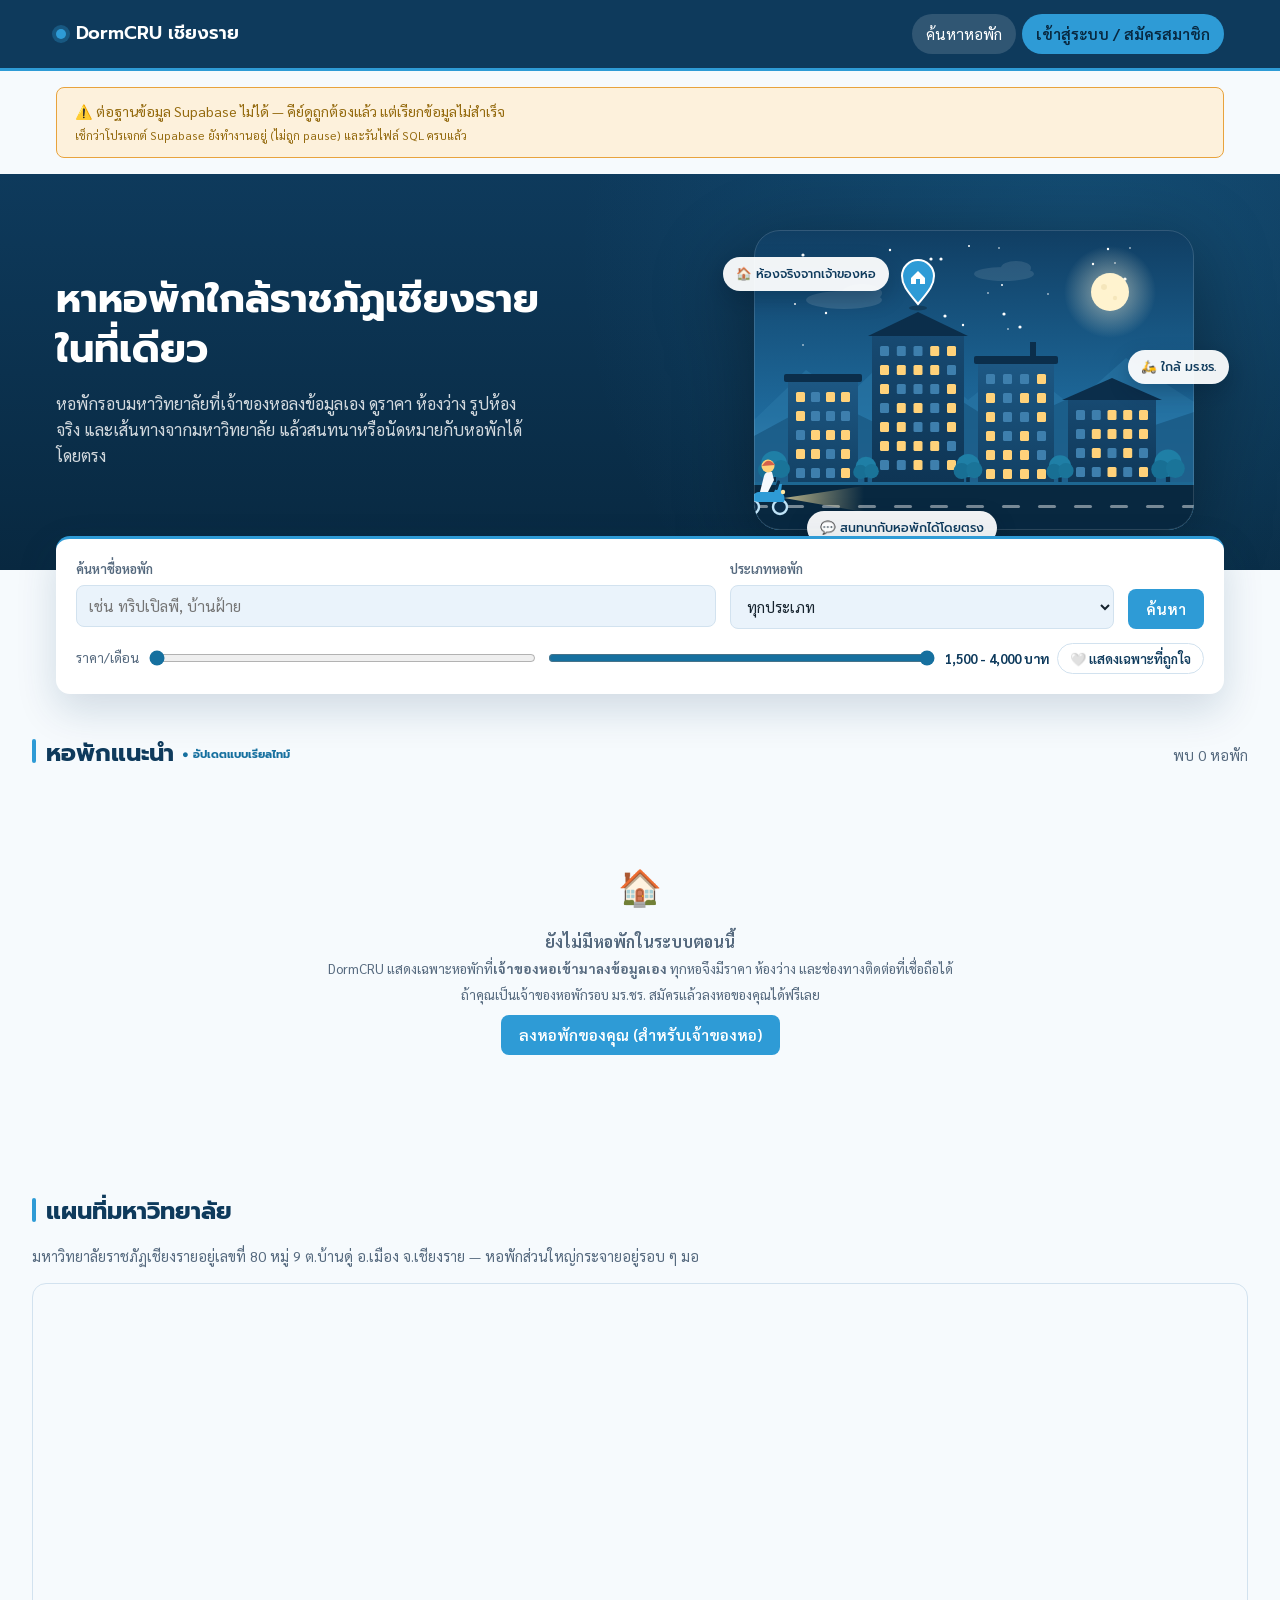
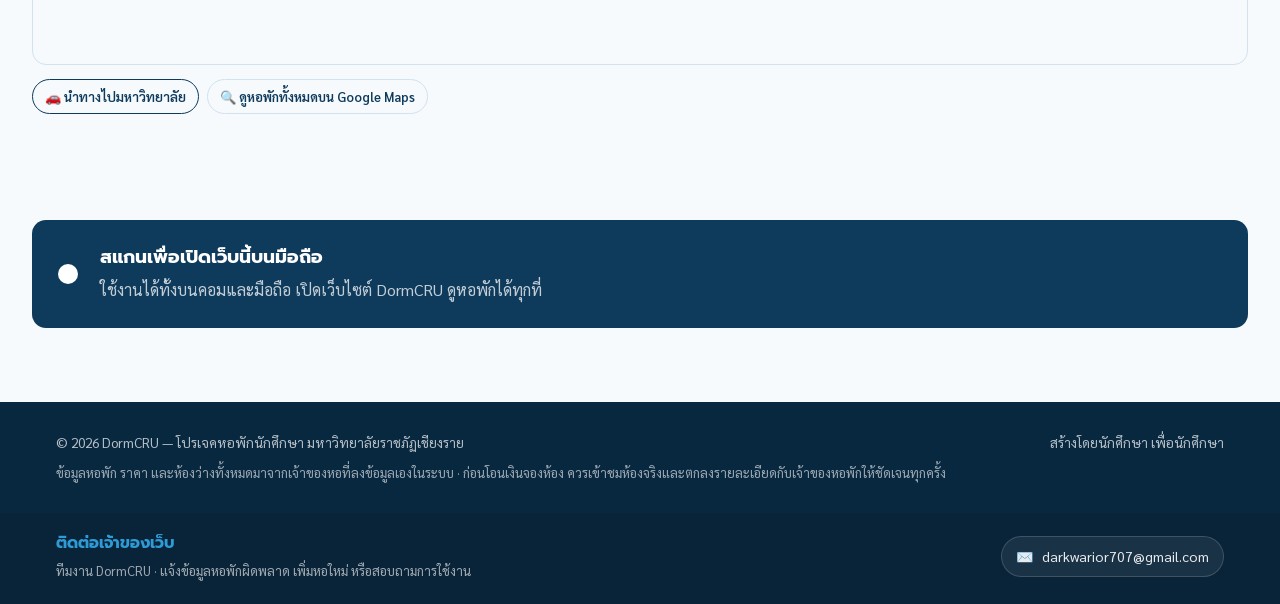
==== index.html @ 2903562a "Add files via upload" ====
<!DOCTYPE html>
<html lang="th">
<head>
<meta charset="UTF-8">
<meta name="viewport" content="width=device-width, initial-scale=1.0">
<title>DormCRU — หาหอพักใกล้ราชภัฏเชียงราย</title>
<link rel="preconnect" href="https://fonts.googleapis.com">
<link href="https://fonts.googleapis.com/css2?family=Prompt:wght@500;600;700&family=Sarabun:wght@400;600&display=swap" rel="stylesheet">
<link rel="stylesheet" href="style.css?v=45">
</head>
<body>

<header class="topbar"><div class="container" id="site-nav">
  <a href="index.html" class="brand"><span class="dot"></span>DormCRU เชียงราย</a>
</div></header>

<div class="container" style="padding-top:16px">
  <div class="setup-banner" id="setupBanner"></div>
</div>

<section class="hero">
  <div class="container">
    <div>
      <h1>หาหอพักใกล้ราชภัฏเชียงราย ในที่เดียว</h1>
      <p class="lead">หอพักรอบมหาวิทยาลัยที่เจ้าของหอลงข้อมูลเอง ดูราคา ห้องว่าง รูปห้องจริง และเส้นทางจากมหาวิทยาลัย แล้วสนทนาหรือนัดหมายกับหอพักได้โดยตรง</p>
    </div>
    <!-- ภาพตกแต่งหัวเว็บ: วิวหอพักยามค่ำใต้ดอยเชียงราย (ตกแต่งอย่างเดียว ไม่มีตัวเลข) -->
    <div class="hero-art" aria-hidden="true">
      <svg class="hero-art-svg" viewBox="0 0 440 300" xmlns="http://www.w3.org/2000/svg" aria-hidden="true" focusable="false">
<defs>
  <linearGradient id="haSky" x1="0" y1="0" x2="0" y2="1">
    <stop offset="0" stop-color="#103E63"/><stop offset=".62" stop-color="#1E6A9C"/><stop offset="1" stop-color="#5FB0DD"/>
  </linearGradient>
  <radialGradient id="haMoonGlow" cx=".5" cy=".5" r=".5">
    <stop offset="0" stop-color="#FFF6D8" stop-opacity=".55"/><stop offset="1" stop-color="#FFF6D8" stop-opacity="0"/>
  </radialGradient>
  <linearGradient id="haBld" x1="0" y1="0" x2="0" y2="1">
    <stop offset="0" stop-color="#174A72"/><stop offset="1" stop-color="#0B2E4B"/>
  </linearGradient>
  <linearGradient id="haBld2" x1="0" y1="0" x2="0" y2="1">
    <stop offset="0" stop-color="#1D5884"/><stop offset="1" stop-color="#0E3757"/>
  </linearGradient>
  <linearGradient id="haBeam" x1="0" y1="0" x2="1" y2="0">
    <stop offset="0" stop-color="#FFE8A3" stop-opacity=".7"/><stop offset="1" stop-color="#FFE8A3" stop-opacity="0"/>
  </linearGradient>
  <clipPath id="haClip"><rect width="440" height="300" rx="26"/></clipPath>
</defs>
<g clip-path="url(#haClip)">
<rect width="440" height="300" fill="url(#haSky)"/>
<circle class="ha-star" style="animation-delay:2.6s" cx="177" cy="29" r="1.6" fill="#fff"/>
<circle class="ha-star" style="animation-delay:1.46s" cx="49" cy="115" r="0.8" fill="#fff"/>
<circle class="ha-star" style="animation-delay:0.15s" cx="41" cy="74" r="1" fill="#fff"/>
<circle class="ha-star" style="animation-delay:0.96s" cx="234" cy="63" r="0.8" fill="#fff"/>
<circle class="ha-star" style="animation-delay:3.31s" cx="294" cy="64" r="0.8" fill="#fff"/>
<circle class="ha-star" style="animation-delay:2.31s" cx="75" cy="38" r="0.8" fill="#fff"/>
<circle class="ha-star" style="animation-delay:0.19s" cx="215" cy="16" r="1" fill="#fff"/>
<circle class="ha-star" style="animation-delay:0.58s" cx="80" cy="47" r="1.6" fill="#fff"/>
<circle class="ha-star" style="animation-delay:2.24s" cx="72" cy="83" r="1.2" fill="#fff"/>
<circle class="ha-star" style="animation-delay:2.33s" cx="361" cy="33" r="0.8" fill="#fff"/>
<circle class="ha-star" style="animation-delay:0.39s" cx="339" cy="34" r="1.2" fill="#fff"/>
<circle class="ha-star" style="animation-delay:2.48s" cx="376" cy="18" r="0.8" fill="#fff"/>
<circle class="ha-star" style="animation-delay:3.11s" cx="266" cy="97" r="1.6" fill="#fff"/>
<circle class="ha-star" style="animation-delay:1.45s" cx="250" cy="84" r="1.6" fill="#fff"/>
<circle class="ha-star" style="animation-delay:2.8s" cx="139" cy="111" r="1" fill="#fff"/>
<circle class="ha-star" style="animation-delay:2.1s" cx="136" cy="20" r="1.2" fill="#fff"/>
<circle class="ha-star" style="animation-delay:1.15s" cx="187" cy="103" r="1.6" fill="#fff"/>
<circle class="ha-star" style="animation-delay:0.66s" cx="49" cy="25" r="1.6" fill="#fff"/>
<circle class="ha-star" style="animation-delay:1.69s" cx="187" cy="29" r="1.6" fill="#fff"/>
<circle class="ha-star" style="animation-delay:1.36s" cx="354" cy="19" r="1.2" fill="#fff"/>
<circle class="ha-star" style="animation-delay:2.32s" cx="191" cy="86" r="1.6" fill="#fff"/>
<circle class="ha-star" style="animation-delay:3.78s" cx="245" cy="18" r="0.8" fill="#fff"/>
<circle class="ha-star" style="animation-delay:0.24s" cx="254" cy="99" r="0.8" fill="#fff"/>
<circle class="ha-star" style="animation-delay:1.14s" cx="371" cy="49" r="1.6" fill="#fff"/>
<circle class="ha-star" style="animation-delay:0.09s" cx="209" cy="95" r="1.2" fill="#fff"/>
<circle class="ha-star" style="animation-delay:2.44s" cx="248" cy="55" r="1" fill="#fff"/>
<circle cx="356" cy="62" r="46" fill="url(#haMoonGlow)"/>
<circle cx="356" cy="62" r="19" fill="#FFF3CF"/><circle cx="364" cy="56" r="16" fill="#123F63" opacity=".0"/>
<circle cx="350" cy="57" r="3" fill="#F1E2B4" opacity=".7"/><circle cx="361" cy="68" r="2.2" fill="#F1E2B4" opacity=".7"/>
<g class="ha-cloud" fill="#fff" opacity=".13"><ellipse cx="90" cy="70" rx="38" ry="9"/><ellipse cx="108" cy="63" rx="20" ry="9"/></g>
<g class="ha-cloud ha-cloud2" fill="#fff" opacity=".10"><ellipse cx="250" cy="44" rx="30" ry="7"/><ellipse cx="262" cy="38" rx="15" ry="7"/></g>
<path d="M0 190 L52 140 L92 168 L150 112 L214 170 L262 132 L318 176 L372 128 L440 172 L440 300 L0 300Z" fill="#2A78A8" opacity=".55"/>
<path d="M0 206 L70 168 L128 196 L190 160 L250 198 L320 166 L386 200 L440 182 L440 300 L0 300Z" fill="#1A5B87" opacity=".85"/>
<rect x="34" y="150" width="70" height="150" fill="url(#haBld2)"/>
<rect x="30" y="144" width="78" height="8" rx="2" fill="#0B2E4B"/>
<rect class="ha-win" style="animation-delay:1.7s" x="42.0" y="162" width="9" height="10" rx="1.5" fill="#FFD27A"/>
<rect x="57.0" y="162" width="9" height="10" rx="1.5" fill="#3E7FAD"/>
<rect x="72.0" y="162" width="9" height="10" rx="1.5" fill="#FFD27A"/>
<rect class="ha-win" style="animation-delay:2.4s" x="87.0" y="162" width="9" height="10" rx="1.5" fill="#FFD27A"/>
<rect class="ha-win" style="animation-delay:2.6s" x="42.0" y="181" width="9" height="10" rx="1.5" fill="#FFD27A"/>
<rect x="57.0" y="181" width="9" height="10" rx="1.5" fill="#3E7FAD"/>
<rect x="72.0" y="181" width="9" height="10" rx="1.5" fill="#3E7FAD"/>
<rect x="87.0" y="181" width="9" height="10" rx="1.5" fill="#3E7FAD"/>
<rect x="42.0" y="200" width="9" height="10" rx="1.5" fill="#3E7FAD"/>
<rect class="ha-win" style="animation-delay:0.5s" x="57.0" y="200" width="9" height="10" rx="1.5" fill="#FFD27A"/>
<rect x="72.0" y="200" width="9" height="10" rx="1.5" fill="#FFD27A"/>
<rect x="87.0" y="200" width="9" height="10" rx="1.5" fill="#FFD27A"/>
<rect x="42.0" y="219" width="9" height="10" rx="1.5" fill="#FFD27A"/>
<rect x="57.0" y="219" width="9" height="10" rx="1.5" fill="#FFD27A"/>
<rect x="72.0" y="219" width="9" height="10" rx="1.5" fill="#3E7FAD"/>
<rect class="ha-win" style="animation-delay:5.2s" x="87.0" y="219" width="9" height="10" rx="1.5" fill="#FFD27A"/>
<rect x="42.0" y="238" width="9" height="10" rx="1.5" fill="#3E7FAD"/>
<rect x="57.0" y="238" width="9" height="10" rx="1.5" fill="#3E7FAD"/>
<rect x="72.0" y="238" width="9" height="10" rx="1.5" fill="#3E7FAD"/>
<rect x="87.0" y="238" width="9" height="10" rx="1.5" fill="#FFD27A"/>
<rect x="118" y="104" width="92" height="196" fill="url(#haBld)"/>
<path d="M114 106 L164 82 L214 106Z" fill="#0B2E4B"/>
<rect x="126.0" y="116" width="9" height="10" rx="1.5" fill="#3E7FAD"/>
<rect x="142.8" y="116" width="9" height="10" rx="1.5" fill="#3E7FAD"/>
<rect x="159.5" y="116" width="9" height="10" rx="1.5" fill="#3E7FAD"/>
<rect x="176.2" y="116" width="9" height="10" rx="1.5" fill="#FFD27A"/>
<rect x="193.0" y="116" width="9" height="10" rx="1.5" fill="#FFD27A"/>
<rect x="126.0" y="135" width="9" height="10" rx="1.5" fill="#FFD27A"/>
<rect class="ha-win" style="animation-delay:3.6s" x="142.8" y="135" width="9" height="10" rx="1.5" fill="#FFD27A"/>
<rect x="159.5" y="135" width="9" height="10" rx="1.5" fill="#FFD27A"/>
<rect x="176.2" y="135" width="9" height="10" rx="1.5" fill="#FFD27A"/>
<rect x="193.0" y="135" width="9" height="10" rx="1.5" fill="#3E7FAD"/>
<rect class="ha-win" style="animation-delay:2.3s" x="126.0" y="154" width="9" height="10" rx="1.5" fill="#FFD27A"/>
<rect x="142.8" y="154" width="9" height="10" rx="1.5" fill="#3E7FAD"/>
<rect x="159.5" y="154" width="9" height="10" rx="1.5" fill="#3E7FAD"/>
<rect x="176.2" y="154" width="9" height="10" rx="1.5" fill="#3E7FAD"/>
<rect class="ha-win" style="animation-delay:2.9s" x="193.0" y="154" width="9" height="10" rx="1.5" fill="#FFD27A"/>
<rect x="126.0" y="173" width="9" height="10" rx="1.5" fill="#3E7FAD"/>
<rect x="142.8" y="173" width="9" height="10" rx="1.5" fill="#FFD27A"/>
<rect x="159.5" y="173" width="9" height="10" rx="1.5" fill="#FFD27A"/>
<rect x="176.2" y="173" width="9" height="10" rx="1.5" fill="#3E7FAD"/>
<rect x="193.0" y="173" width="9" height="10" rx="1.5" fill="#FFD27A"/>
<rect class="ha-win" style="animation-delay:5.7s" x="126.0" y="192" width="9" height="10" rx="1.5" fill="#FFD27A"/>
<rect x="142.8" y="192" width="9" height="10" rx="1.5" fill="#FFD27A"/>
<rect x="159.5" y="192" width="9" height="10" rx="1.5" fill="#3E7FAD"/>
<rect x="176.2" y="192" width="9" height="10" rx="1.5" fill="#3E7FAD"/>
<rect x="193.0" y="192" width="9" height="10" rx="1.5" fill="#FFD27A"/>
<rect x="126.0" y="211" width="9" height="10" rx="1.5" fill="#FFD27A"/>
<rect x="142.8" y="211" width="9" height="10" rx="1.5" fill="#FFD27A"/>
<rect class="ha-win" style="animation-delay:3.2s" x="159.5" y="211" width="9" height="10" rx="1.5" fill="#FFD27A"/>
<rect x="176.2" y="211" width="9" height="10" rx="1.5" fill="#FFD27A"/>
<rect x="193.0" y="211" width="9" height="10" rx="1.5" fill="#3E7FAD"/>
<rect x="126.0" y="230" width="9" height="10" rx="1.5" fill="#3E7FAD"/>
<rect x="142.8" y="230" width="9" height="10" rx="1.5" fill="#3E7FAD"/>
<rect class="ha-win" style="animation-delay:2.4s" x="159.5" y="230" width="9" height="10" rx="1.5" fill="#FFD27A"/>
<rect x="176.2" y="230" width="9" height="10" rx="1.5" fill="#3E7FAD"/>
<rect x="193.0" y="230" width="9" height="10" rx="1.5" fill="#FFD27A"/>
<rect x="224" y="132" width="76" height="168" fill="url(#haBld2)"/>
<rect x="220" y="126" width="84" height="8" rx="2" fill="#0B2E4B"/><rect x="276" y="112" width="6" height="16" fill="#0B2E4B"/>
<rect x="232.0" y="144" width="9" height="10" rx="1.5" fill="#3E7FAD"/>
<rect x="249.0" y="144" width="9" height="10" rx="1.5" fill="#3E7FAD"/>
<rect x="266.0" y="144" width="9" height="10" rx="1.5" fill="#3E7FAD"/>
<rect class="ha-win" style="animation-delay:3.6s" x="283.0" y="144" width="9" height="10" rx="1.5" fill="#FFD27A"/>
<rect x="232.0" y="163" width="9" height="10" rx="1.5" fill="#FFD27A"/>
<rect x="249.0" y="163" width="9" height="10" rx="1.5" fill="#3E7FAD"/>
<rect x="266.0" y="163" width="9" height="10" rx="1.5" fill="#FFD27A"/>
<rect class="ha-win" style="animation-delay:2.8s" x="283.0" y="163" width="9" height="10" rx="1.5" fill="#FFD27A"/>
<rect x="232.0" y="182" width="9" height="10" rx="1.5" fill="#FFD27A"/>
<rect x="249.0" y="182" width="9" height="10" rx="1.5" fill="#3E7FAD"/>
<rect x="266.0" y="182" width="9" height="10" rx="1.5" fill="#3E7FAD"/>
<rect x="283.0" y="182" width="9" height="10" rx="1.5" fill="#FFD27A"/>
<rect x="232.0" y="201" width="9" height="10" rx="1.5" fill="#FFD27A"/>
<rect x="249.0" y="201" width="9" height="10" rx="1.5" fill="#3E7FAD"/>
<rect x="266.0" y="201" width="9" height="10" rx="1.5" fill="#FFD27A"/>
<rect x="283.0" y="201" width="9" height="10" rx="1.5" fill="#3E7FAD"/>
<rect x="232.0" y="220" width="9" height="10" rx="1.5" fill="#FFD27A"/>
<rect x="249.0" y="220" width="9" height="10" rx="1.5" fill="#FFD27A"/>
<rect x="266.0" y="220" width="9" height="10" rx="1.5" fill="#FFD27A"/>
<rect x="283.0" y="220" width="9" height="10" rx="1.5" fill="#3E7FAD"/>
<rect x="232.0" y="239" width="9" height="10" rx="1.5" fill="#FFD27A"/>
<rect class="ha-win" style="animation-delay:6.0s" x="249.0" y="239" width="9" height="10" rx="1.5" fill="#FFD27A"/>
<rect x="266.0" y="239" width="9" height="10" rx="1.5" fill="#FFD27A"/>
<rect x="283.0" y="239" width="9" height="10" rx="1.5" fill="#FFD27A"/>
<rect x="314" y="168" width="88" height="132" fill="url(#haBld)"/>
<path d="M308 170 L358 148 L408 170Z" fill="#0B2E4B"/>
<rect x="322.0" y="180" width="9" height="10" rx="1.5" fill="#3E7FAD"/>
<rect x="337.8" y="180" width="9" height="10" rx="1.5" fill="#3E7FAD"/>
<rect x="353.5" y="180" width="9" height="10" rx="1.5" fill="#FFD27A"/>
<rect x="369.2" y="180" width="9" height="10" rx="1.5" fill="#FFD27A"/>
<rect x="385.0" y="180" width="9" height="10" rx="1.5" fill="#FFD27A"/>
<rect x="322.0" y="199" width="9" height="10" rx="1.5" fill="#3E7FAD"/>
<rect x="337.8" y="199" width="9" height="10" rx="1.5" fill="#FFD27A"/>
<rect x="353.5" y="199" width="9" height="10" rx="1.5" fill="#FFD27A"/>
<rect x="369.2" y="199" width="9" height="10" rx="1.5" fill="#FFD27A"/>
<rect class="ha-win" style="animation-delay:3.0s" x="385.0" y="199" width="9" height="10" rx="1.5" fill="#FFD27A"/>
<rect x="322.0" y="218" width="9" height="10" rx="1.5" fill="#3E7FAD"/>
<rect x="337.8" y="218" width="9" height="10" rx="1.5" fill="#FFD27A"/>
<rect x="353.5" y="218" width="9" height="10" rx="1.5" fill="#3E7FAD"/>
<rect x="369.2" y="218" width="9" height="10" rx="1.5" fill="#FFD27A"/>
<rect x="385.0" y="218" width="9" height="10" rx="1.5" fill="#3E7FAD"/>
<rect x="322.0" y="237" width="9" height="10" rx="1.5" fill="#3E7FAD"/>
<rect x="337.8" y="237" width="9" height="10" rx="1.5" fill="#3E7FAD"/>
<rect x="353.5" y="237" width="9" height="10" rx="1.5" fill="#FFD27A"/>
<rect x="369.2" y="237" width="9" height="10" rx="1.5" fill="#3E7FAD"/>
<rect class="ha-win" style="animation-delay:3.1s" x="385.0" y="237" width="9" height="10" rx="1.5" fill="#FFD27A"/>
<g transform="translate(20 250) scale(1)"><rect x="-2" y="-6" width="4" height="12" fill="#0B2E4B"/><circle cx="0" cy="-16" r="13" fill="#1F7FA6"/><circle cx="-7" cy="-10" r="9" fill="#186F94"/><circle cx="7" cy="-11" r="9" fill="#1A7499"/></g>
<g transform="translate(112 250) scale(0.8)"><rect x="-2" y="-6" width="4" height="12" fill="#0B2E4B"/><circle cx="0" cy="-16" r="13" fill="#1F7FA6"/><circle cx="-7" cy="-10" r="9" fill="#186F94"/><circle cx="7" cy="-11" r="9" fill="#1A7499"/></g>
<g transform="translate(214 250) scale(0.9)"><rect x="-2" y="-6" width="4" height="12" fill="#0B2E4B"/><circle cx="0" cy="-16" r="13" fill="#1F7FA6"/><circle cx="-7" cy="-10" r="9" fill="#186F94"/><circle cx="7" cy="-11" r="9" fill="#1A7499"/></g>
<g transform="translate(306 250) scale(0.85)"><rect x="-2" y="-6" width="4" height="12" fill="#0B2E4B"/><circle cx="0" cy="-16" r="13" fill="#1F7FA6"/><circle cx="-7" cy="-10" r="9" fill="#186F94"/><circle cx="7" cy="-11" r="9" fill="#1A7499"/></g>
<g transform="translate(414 250) scale(1.05)"><rect x="-2" y="-6" width="4" height="12" fill="#0B2E4B"/><circle cx="0" cy="-16" r="13" fill="#1F7FA6"/><circle cx="-7" cy="-10" r="9" fill="#186F94"/><circle cx="7" cy="-11" r="9" fill="#1A7499"/></g>
<rect x="0" y="252" width="440" height="48" fill="#082840"/>
<rect x="0" y="252" width="440" height="3" fill="#2E9BD6" opacity=".55"/>
<g class="ha-road"><rect x="-40" y="275" width="18" height="3" rx="1.5" fill="#fff" opacity=".45"/><rect x="-4" y="275" width="18" height="3" rx="1.5" fill="#fff" opacity=".45"/><rect x="32" y="275" width="18" height="3" rx="1.5" fill="#fff" opacity=".45"/><rect x="68" y="275" width="18" height="3" rx="1.5" fill="#fff" opacity=".45"/><rect x="104" y="275" width="18" height="3" rx="1.5" fill="#fff" opacity=".45"/><rect x="140" y="275" width="18" height="3" rx="1.5" fill="#fff" opacity=".45"/><rect x="176" y="275" width="18" height="3" rx="1.5" fill="#fff" opacity=".45"/><rect x="212" y="275" width="18" height="3" rx="1.5" fill="#fff" opacity=".45"/><rect x="248" y="275" width="18" height="3" rx="1.5" fill="#fff" opacity=".45"/><rect x="284" y="275" width="18" height="3" rx="1.5" fill="#fff" opacity=".45"/><rect x="320" y="275" width="18" height="3" rx="1.5" fill="#fff" opacity=".45"/><rect x="356" y="275" width="18" height="3" rx="1.5" fill="#fff" opacity=".45"/><rect x="392" y="275" width="18" height="3" rx="1.5" fill="#fff" opacity=".45"/><rect x="428" y="275" width="18" height="3" rx="1.5" fill="#fff" opacity=".45"/><rect x="464" y="275" width="18" height="3" rx="1.5" fill="#fff" opacity=".45"/></g>
<g class="ha-bike">
  <path d="M30 268 L110 256 L110 282 Z" fill="url(#haBeam)"/>
  <g transform="translate(0 0)">
    <circle cx="-2" cy="277" r="7" fill="#0B2E4B" stroke="#BFE3F7" stroke-width="2.4"/>
    <circle cx="26" cy="277" r="7" fill="#0B2E4B" stroke="#BFE3F7" stroke-width="2.4"/>
    <path d="M-4 270 Q0 260 10 262 L20 262 L24 254 L28 254 L27 262 Q32 266 30 272 L4 272 Z" fill="#2E9BD6"/>
    <rect x="22" y="250" width="3" height="10" rx="1.5" fill="#0B2E4B" transform="rotate(18 23 255)"/>
    <circle cx="29" cy="262" r="2.2" fill="#FFE8A3"/>
    <path d="M6 262 L10 246 Q12 240 18 242 L20 250 L14 262Z" fill="#F4F8FC"/>
    <circle cx="14" cy="236" r="6.5" fill="#FFD27A"/>
    <path d="M8 236 Q14 226 21 235 Z" fill="#D6604A"/>
  </g>
</g>
<g class="ha-pin">
  <ellipse cx="164" cy="78" rx="9" ry="2.5" fill="#000" opacity=".25"/>
  <g class="ha-pin-body">
    <path d="M164 74 C152 60 148 54 148 46 A16 16 0 0 1 180 46 C180 54 176 60 164 74Z" fill="#2E9BD6" stroke="#fff" stroke-width="2"/>
    <path d="M157 48 L164 41 L171 48 L171 54 L157 54Z" fill="#fff"/>
    <rect x="162" y="49" width="4" height="5" fill="#2E9BD6"/>
  </g>
</g>
</g></svg>
      <span class="ha-tag ha-tag-1">🏠 ห้องจริงจากเจ้าของหอ</span>
      <span class="ha-tag ha-tag-2">🛵 ใกล้ มร.ชร.</span>
      <span class="ha-tag ha-tag-3">💬 สนทนากับหอพักได้โดยตรง</span>
    </div>
  </div>
</section>

<div class="container">
  <div class="search-panel">
    <div class="search-grid" id="filterForm">
      <div class="field">
        <label>ค้นหาชื่อหอพัก</label>
        <input type="text" id="f-name" placeholder="เช่น ทริปเปิลพี, บ้านฝ้าย">
      </div>
      <div class="field">
        <label>ประเภทหอพัก</label>
        <select id="f-hallType">
          <option value="">ทุกประเภท</option>
          <option value="หอหญิงล้วน">หอหญิงล้วน</option>
          <option value="หอชายล้วน">หอชายล้วน</option>
          <option value="หอรวม">หอรวม</option>
        </select>
      </div>
      <div class="field" style="align-self:end">
        <button class="btn btn-primary btn-block" id="btnSearch">ค้นหา</button>
      </div>
    </div>
    <div class="range-row" style="margin-top:14px">
      <label class="muted" style="font-size:.85rem;white-space:nowrap">ราคา/เดือน</label>
      <input type="range" id="f-priceMin" min="1500" max="4000" step="100" value="1500">
      <input type="range" id="f-priceMax" min="1500" max="4000" step="100" value="4000">
      <span class="price-tag" id="priceVal">1,500 - 4,000 บาท</span>
      <button class="btn btn-ghost btn-sm wishlist-toggle" id="btnWishlistFilter">🤍 แสดงเฉพาะที่ถูกใจ</button>
    </div>
  </div>
</div>

<section class="section container">
  <div class="section-head">
    <h2>หอพักแนะนำ <span style="font-size:.7rem;color:var(--gold-deep);font-weight:700;vertical-align:middle">● อัปเดตแบบเรียลไทม์</span></h2>
    <span class="count" id="resultCount">กำลังโหลด...</span>
  </div>
  <div class="dorm-grid" id="dormGrid">
    <div class="skeleton-card"></div><div class="skeleton-card"></div><div class="skeleton-card"></div>
  </div>
</section>

<section class="section container">
  <div class="section-head">
    <h2>แผนที่มหาวิทยาลัย</h2>
  </div>
  <p class="muted" style="margin-top:-10px;font-size:.9rem">
    มหาวิทยาลัยราชภัฏเชียงรายอยู่เลขที่ 80 หมู่ 9 ต.บ้านดู่ อ.เมือง จ.เชียงราย
    — หอพักส่วนใหญ่กระจายอยู่รอบ ๆ มอ
  </p>
  <div class="map-embed" style="margin-bottom:14px">
    <iframe
      src="https://maps.google.com/maps?q=มหาวิทยาลัยราชภัฏเชียงราย&z=15&output=embed"
      loading="lazy" title="แผนที่มหาวิทยาลัยราชภัฏเชียงราย" style="height:380px"></iframe>
  </div>
  <div class="chip-row">
    <!-- เดิมตรงนี้มีปุ่มนำทางไป "ประตู 1/2/3" แต่พิกัดที่ฝังไว้ทั้ง 3 จุดผิด
         (ชี้ไปกลางเมืองเชียงราย ห่างจากมหาวิทยาลัยจริงราว 8.6 กม.) เลยเปลี่ยนเป็นนำทางไปมหาวิทยาลัยโดยตรง
         ซึ่ง Google รู้จักและพาไปถูกแน่นอน -->
    <a class="btn btn-outline btn-sm" target="_blank" rel="noopener"
       href="https://www.google.com/maps/dir/?api=1&destination=มหาวิทยาลัยราชภัฏเชียงราย&travelmode=driving">🚗 นำทางไปมหาวิทยาลัย</a>
    <a class="btn btn-ghost btn-sm" target="_blank" rel="noopener"
       href="https://www.google.com/maps/search/หอพัก+ใกล้+มหาวิทยาลัยราชภัฏเชียงราย">🔍 ดูหอพักทั้งหมดบน Google Maps</a>
  </div>
</section>

<section class="section container">
  <div class="qr-box">
    <div id="qrcode"></div>
    <div>
      <h3 style="color:#fff">สแกนเพื่อเปิดเว็บนี้บนมือถือ</h3>
      <p style="color:rgba(255,255,255,.75);margin:0">ใช้งานได้ทั้งบนคอมและมือถือ เปิดเว็บไซต์ DormCRU ดูหอพักได้ทุกที่</p>
    </div>
  </div>
</section>

<footer>
  <div class="container">
    <div class="flex-between" style="flex-wrap:wrap;gap:8px">
      <span>© 2026 DormCRU — โปรเจคหอพักนักศึกษา มหาวิทยาลัยราชภัฏเชียงราย</span>
      <span>สร้างโดยนักศึกษา เพื่อนักศึกษา</span>
    </div>
    <div style="margin-top:8px;font-size:.82rem;opacity:.85">
      ข้อมูลหอพัก ราคา และห้องว่างทั้งหมดมาจากเจ้าของหอที่ลงข้อมูลเองในระบบ
      · ก่อนโอนเงินจองห้อง ควรเข้าชมห้องจริงและตกลงรายละเอียดกับเจ้าของหอพักให้ชัดเจนทุกครั้ง
    </div>
  </div>
</footer>

<!-- ============== แถบติดต่อเจ้าของเว็บ (อยู่ล่างสุดของทุกหน้า) ============== -->
<div class="site-contact-bar" id="siteContactBar"></div>

<!-- ============== โมดัลรายละเอียดหอพัก (เลย์เอาต์แบบหน้าโรงแรม) ============== -->
<div class="modal-backdrop detail-modal" id="detailModal">
  <div class="modal">
    <button class="modal-close" id="closeDetailModal">✕</button>
    <div id="detailContent"><div class="empty-state"><div class="emoji">⏳</div><p>กำลังโหลด...</p></div></div>
  </div>
</div>

<!-- ============== รายละเอียดห้องในผัง (กดที่ช่องห้อง) ============== -->
<div class="modal-backdrop" id="roomInfoModal">
  <div class="modal room-info-modal">
    <button class="modal-close" id="closeRoomInfo">✕</button>
    <div id="roomInfoContent"></div>
  </div>
</div>

<div class="modal-backdrop" id="imgModal">
  <div class="modal">
    <button class="modal-close" id="closeImgModal">✕</button>
    <img id="modalImg" src="" alt="">
    <!-- ปุ่มเลื่อนดูรูปถัดไป/ก่อนหน้า (ขึ้นเฉพาะตอนเปิดจากแกลเลอรีที่มีหลายรูป) -->
    <button class="iv-nav iv-prev" id="ivPrev" aria-label="รูปก่อนหน้า">‹</button>
    <button class="iv-nav iv-next" id="ivNext" aria-label="รูปถัดไป">›</button>
    <div class="iv-count" id="ivCount"></div>
  </div>
</div>

<!-- ============== โมดัลแชทกับเจ้าของหอ ============== -->
<div class="modal-backdrop chat-modal" id="chatModal">
  <div class="modal">
    <div class="chat-head">
      <div>
        <h3 id="chatTitle">แชท</h3>
        <div class="sub" id="chatSub"></div>
      </div>
      <button class="modal-close" id="closeChatModal" style="float:none">✕</button>
    </div>
    <div id="chatNotice" class="chat-notice" style="display:none"></div>
    <div class="chat-body" id="chatBody"></div>
    <div class="chat-foot" id="chatFoot">
      <textarea id="chatInput" placeholder="พิมพ์ข้อความ เช่น สอบถามห้องว่างและราคา" rows="1"></textarea>
      <button class="btn btn-primary" id="chatSend">ส่ง</button>
    </div>
  </div>
</div>

<!-- ============== โมดัลนัดหมายเข้าชมห้องพัก (แยกจากแชท) ============== -->
<div class="modal-backdrop" id="bookingModal">
  <div class="modal" style="max-width:520px">
    <button class="modal-close" id="closeBookingModal">✕</button>
    <h3 style="margin-top:0" id="bookingTitle">นัดหมายเข้าชมห้องพัก</h3>
    <p class="muted" style="font-size:.86rem;margin-top:-4px">
      ส่งคำขอนัดหมายเพื่อ<strong>แจ้งความประสงค์เข้าชมห้องพัก</strong> —
      เว็บไซต์มิได้รับชำระเงินมัดจำแทนหอพัก เจ้าของหอพักจะได้รับการแจ้งเตือนในระบบและทางอีเมลทันที
    </p>

    <div class="bk-picked" id="bk-picked" style="display:none"></div>

    <form id="bookingForm">
      <div class="form-field" id="bk-room-wrap">
        <label>ห้องที่ต้องการนัดหมายเข้าชม</label>
        <select id="bk-room"></select>
      </div>
      <div class="form-field">
        <label>เบอร์ติดต่อกลับ <span style="color:var(--coral)">*</span></label>
        <input type="tel" id="bk-phone" required placeholder="เช่น 081-234-5678">
        <div class="form-hint">เจ้าของหอพักจะใช้หมายเลขนี้ติดต่อกลับเพื่อยืนยันห้อง</div>
      </div>
      <!-- v44: เพิ่มช่องเวลา เจ้าของหอจะได้รู้ว่านักศึกษาสะดวกมากี่โมง
           ไม่ต้องถามซ้ำในแชทอีกรอบ -->
      <div class="form-field">
        <label>วันและเวลาที่สะดวกเข้าชมห้อง</label>
        <div class="bk-when">
          <input type="date" id="bk-date">
          <input type="time" id="bk-time" step="300">
        </div>
        <div class="form-hint">ระบุหรือไม่ก็ได้ — หากระบุไว้ เจ้าของหอพักจะเห็นทันทีว่าคุณสะดวกวันใด เวลาใด</div>
      </div>
      <div class="form-field">
        <label>ข้อความถึงเจ้าของหอพัก</label>
        <textarea id="bk-note" rows="3" placeholder="เช่น ต้องการเข้าพักภาคเรียนที่ 1/2569 และสะดวกเข้าชมห้องช่วงบ่าย"></textarea>
      </div>
      <div class="form-error" id="bk-err"></div>
      <button class="btn btn-primary btn-block" type="submit" id="bk-submit">📌 ส่งคำขอนัดหมาย</button>
      <p class="form-hint" style="margin-top:10px;text-align:center">
        โปรดระมัดระวังการโอนเงินมัดจำก่อนเข้าชมห้องจริง — DormCRU มิได้เป็นตัวกลางรับชำระเงิน
      </p>
    </form>
  </div>
</div>

<!-- ============== โมดัลการนัดหมายของฉัน (ฝั่งนักศึกษา) ============== -->
<div class="modal-backdrop" id="myBookingsModal">
  <div class="modal" style="max-width:560px">
    <button class="modal-close" id="closeMyBookingsModal">✕</button>
    <h3 style="margin-top:0">การนัดหมายของฉัน</h3>
    <p class="muted" style="font-size:.85rem;margin-top:-4px">
      ติดตามสถานะคำขอนัดหมายที่คุณส่งไปหาหอพัก
    </p>
    <div id="myBookingsList"><div class="chat-empty">กำลังโหลด...</div></div>
  </div>
</div>

<!-- ============== โมดัลรายการข้อความของฉัน (มีชุดเดียว) ============== -->
<div class="modal-backdrop" id="threadsModal">
  <div class="modal" style="max-width:520px">
    <button class="modal-close" id="closeThreadsModal">✕</button>
    <h3 style="margin-top:0">ข้อความของฉัน</h3>
    <div id="threadsList"><div class="chat-empty">กำลังโหลด...</div></div>
  </div>
</div>

<script src="https://cdnjs.cloudflare.com/ajax/libs/qrcodejs/1.0.0/qrcode.min.js"></script>
<script src="https://cdn.jsdelivr.net/npm/@supabase/supabase-js@2/dist/umd/supabase.js"></script>
<script src="db.js?v=45"></script>
<script src="app.js?v=45"></script>
<script>
console.log('DormCRU index build v4');

let myProfile = null;
let allDorms = [];
let showWishlistOnly = false;
let activeDorm = null;

function escapeHtml(s){
  return String(s==null?'':s).replace(/[&<>"']/g, ch => ({'&':'&amp;','<':'&lt;','>':'&gt;','"':'&quot;',"'":'&#39;'}[ch]));
}

// ---------- ตัวกรอง + รายการหอพัก ----------
const priceMinEl = document.getElementById('f-priceMin');
const priceMaxEl = document.getElementById('f-priceMax');
const priceValEl = document.getElementById('priceVal');
function syncPrice(){
  let min = +priceMinEl.value, max = +priceMaxEl.value;
  if(min > max){ [priceMinEl.value, priceMaxEl.value] = [max, min]; min=+priceMinEl.value; max=+priceMaxEl.value; }
  priceValEl.textContent = fmtBaht(min)+' - '+fmtBaht(max)+' บาท';
}
priceMinEl.addEventListener('input', syncPrice);
priceMaxEl.addEventListener('input', syncPrice);

document.getElementById('btnWishlistFilter').addEventListener('click', ()=>{
  if(!myProfile){ toast('เข้าสู่ระบบก่อนเพื่อดูรายการที่ถูกใจ','error'); return; }
  showWishlistOnly = !showWishlistOnly;
  const btn = document.getElementById('btnWishlistFilter');
  btn.classList.toggle('active', showWishlistOnly);
  btn.textContent = showWishlistOnly ? '❤️ กำลังแสดงเฉพาะที่ถูกใจ' : '🤍 แสดงเฉพาะที่ถูกใจ';
  applyFilters();
});

// คะแนนรีวิวบนการ์ดหอ (โหลดมาทีเดียวทั้งหน้าแล้วเก็บไว้ใน dormRatings)
let dormRatings = {};
function cardRatingHtml(dormId){
  const r = dormRatings[dormId];
  if(!r || !r.count) return '';
  return `<span class="card-rating" title="${r.count} รีวิว">★ ${r.avg} <small>(${r.count})</small></span>`;
}

function dormCardHtml(d){
  const vac = totalVacancy(d);
  const km = distanceToCrru(d);
  return `
  <div class="card-dorm">
    <div class="card-media" data-open="${d.id}" style="cursor:pointer">
      <img src="${d.images[0]}" alt="${escapeHtml(d.name)}" loading="lazy" ${imgFallbackAttr()}>
      <span class="badge-type">${d.hallType}</span>
      <span class="badge-vacancy ${(!d.verified||vac===0)?'full':''}">${!d.verified?'สอบถามห้องว่าง':(vac===0?'เต็ม':'ว่าง '+vac+' ห้อง')}</span>
      ${hasOnlyStockPhotos(d)?'<span class="badge-stock" title="หอนี้ยังไม่ได้ส่งรูปห้องจริงเข้ามา">🖼 ภาพประกอบ</span>':''}
      ${hasContact(d)?'<span class="badge-type" style="top:auto;bottom:10px;left:10px;background:rgba(14,58,92,.85)">📞 ติดต่อได้</span>':''}
    </div>
    <div class="card-body">
      <h3 data-open="${d.id}" style="cursor:pointer">${escapeHtml(d.name)}</h3>
      <div class="card-meta">${km != null
        ? `<span class="walk-chip">🛵 ห่างมหาวิทยาลัย ${distanceLabel(km)} · ${travelLabel(km)}</span>`
        : `<span class="walk-chip">📍 บ้านดู่ · ใกล้ มร.ชร.</span>`}</div>
      <div class="card-meta">${cardRatingHtml(d.id)}${facilityIcons(d.facilities)}</div>
      ${d.updatedAt
        ? `<div class="card-updated" title="${escapeAttr(fmtUpdatedTitle(d.updatedAt))}">🕒 อัปเดตล่าสุด ${escapeHtml(fmtSince(d.updatedAt))}</div>`
        : ''}
      <div class="card-price">
        <div class="amount">${priceLabel(d)}</div>
        <button class="btn btn-outline btn-sm" data-open="${d.id}">ดูรายละเอียด / ติดต่อ</button>
      </div>
    </div>
  </div>`;
}

function applyFilters(){
  try{
    const hallType = document.getElementById('f-hallType').value;
    const kw = document.getElementById('f-name').value.trim().toLowerCase();
    const min = +priceMinEl.value, max = +priceMaxEl.value;
    const wishlist = (myProfile && myProfile.wishlist) || [];
    // หอที่ยังไม่ระบุราคา จะยังแสดงอยู่ ตราบใดที่ผู้ใช้ยังไม่ได้เลื่อนช่วงราคาให้แคบลง
    const priceNarrowed = (min > 1500 || max < 4000);

    let dorms = allDorms.filter(d=>{
      if(showWishlistOnly && !wishlist.includes(d.id)) return false;
      if(hallType && d.hallType !== hallType) return false;
      if(kw && !d.name.toLowerCase().includes(kw)) return false;
      if(hasPrice(d)){
        // เทียบด้วย "ราคาเริ่มต้น" ของหอ (ครอบคลุมทั้งหอที่กรอกราคาเริ่มต้น
        // และหอเก่าที่ยังมีประเภทห้องพัดลม/แอร์อยู่)
        const p = minPrice(d);
        if(!(p >= min && p <= max)) return false;
      }else if(priceNarrowed) return false;
      return true;
    });

    const grid = document.getElementById('dormGrid');
    document.getElementById('resultCount').textContent = `พบ ${dorms.length} หอพัก`;
    document.getElementById('emptyMsg')?.remove();
    if(dorms.length===0){
      grid.innerHTML = '';
      // แยก 2 กรณี: ระบบยังไม่มีหอเลย vs. มีหอแต่ตัวกรองไม่ตรง
      const html = (allDorms.length === 0)
        ? `<div class="empty-state" id="emptyMsg">
             <div class="emoji">🏠</div>
             <p><strong>ยังไม่มีหอพักในระบบตอนนี้</strong><br>
             <small class="muted">
               DormCRU แสดงเฉพาะหอพักที่<strong>เจ้าของหอเข้ามาลงข้อมูลเอง</strong>
               ทุกหอจึงมีราคา ห้องว่าง และช่องทางติดต่อที่เชื่อถือได้<br>
               ถ้าคุณเป็นเจ้าของหอพักรอบ มร.ชร. สมัครแล้วลงหอของคุณได้ฟรีเลย
             </small></p>
             <a class="btn btn-primary" href="login.html" style="text-decoration:none">ลงหอพักของคุณ (สำหรับเจ้าของหอ)</a>
           </div>`
        : `<div class="empty-state" id="emptyMsg"><div class="emoji">🏠💭</div>
             <p>ไม่พบหอพักตามเงื่อนไขที่เลือก ลองล้างคำค้นหรือขยายช่วงราคาดูนะ</p></div>`;
      grid.insertAdjacentHTML('afterend', html);
    }else{
      grid.innerHTML = dorms.map(dormCardHtml).join('');
    }
    grid.querySelectorAll('[data-open]').forEach(el=>{
      el.addEventListener('click', ()=> openDetail(el.dataset.open));
    });
    grid.querySelectorAll('[data-wish]').forEach(btn=>{
      btn.addEventListener('click', async (e)=>{
        e.stopPropagation();
        if(!myProfile){ toast('เข้าสู่ระบบก่อนเพื่อบันทึกหอพักที่ถูกใจ','error'); return; }
        try{
          const now = await toggleWishlist(btn.dataset.wish);
          myProfile = await getProfile((await waitForSession()).id);
          applyFilters();
          toast(now ? 'บันทึกเข้ารายการที่ถูกใจแล้ว' : 'นำออกจากรายการที่ถูกใจแล้ว','success');
        }catch(err){ console.error(err); toast('เกิดข้อผิดพลาด','error'); }
      });
    });
  }catch(err){
    console.error('applyFilters error:', err);
    document.getElementById('resultCount').textContent = 'โหลดไม่สำเร็จ';
    document.getElementById('dormGrid').innerHTML =
      `<div class="empty-state" style="grid-column:1/-1"><div class="emoji">⚠️</div>
       <p>เกิดข้อผิดพลาดในการแสดงรายการหอพัก<br>
       <small class="muted">${escapeHtml((err && err.message) ? err.message : err)}</small></p></div>`;
  }
}
document.getElementById('btnSearch').addEventListener('click', applyFilters);
document.getElementById('f-name').addEventListener('input', applyFilters);
document.getElementById('f-hallType').addEventListener('change', applyFilters);

// ===========================================================================
// หน้ารายละเอียดหอพัก — เลย์เอาต์แบบหน้าโรงแรม (แกลเลอรี / จุดเด่น / การ์ดราคา
// ติดขวา / ตารางเลือกห้องพัก) แต่ใช้เฉพาะข้อมูลจริงที่มีในระบบเท่านั้น
// ===========================================================================

// แกลเลอรีรูป: รูปใหญ่ 1 + รูปย่อยด้านขวา (เติมให้เต็มกริดจากรูปที่มีจริง)
function galleryHtml(d){
  const imgs = (d.images && d.images.length) ? d.images : [];
  if(!imgs.length) return '';
  const side = [];
  for(let i=1;i<=4;i++) side.push(imgs[i % imgs.length]);
  const isStock = hasOnlyStockPhotos(d);
  const stock = isStock;
  return `
  ${stock ? `<div class="stock-warning">
      🖼 <strong>รูปด้านล่างเป็นภาพประกอบ ไม่ใช่ห้องจริงของหอนี้</strong> —
      หอนี้ยังไม่ได้ส่งรูปห้องจริงเข้าระบบ กรุณาขอรูปจริงจากหอ หรือไปดูห้องด้วยตัวเองก่อนตัดสินใจ
    </div>` : ''}
  <div class="td-gallery ${stock?'is-stock':''}">
    <div class="g-main"><img src="${imgs[0]}" alt="${escapeHtml(d.name)}" ${imgFallbackAttr()} data-gimg="0"></div>
    <div class="g-side">
      ${side.map((src,i)=>`
        <div class="g-cell">
          <img src="${src}" alt="ภาพหอพัก ${i+2}" ${imgFallbackAttr()} data-gimg="${(i+1) % imgs.length}">
          ${i===3 ? `<button type="button" class="g-more" data-gall="1">🖼 ดูทั้งหมด ${imgs.length} รูป</button>` : ''}
          ${(i===0 && stock) ? '<span class="g-stock-tag">ภาพประกอบ</span>' : ''}
        </div>`).join('')}
    </div>
  </div>`;
}

// แถบจุดเด่น (ไอคอนเรียงแนวนอนใต้แกลเลอรี) — สร้างจากข้อมูลจริงของหอ
function highlightsHtml(d){
  const items = [];
  items.push({ ic:'🏠', label: d.hallType });
  const km = distanceToCrru(d);
  if(km != null) items.push({ ic:'🛵', label:`ห่างมหาวิทยาลัย ${distanceLabel(km)} · ${travelLabel(km)}` });
  else           items.push({ ic:'📍', label:'ต.บ้านดู่ ใกล้ มร.ชร.' });
  if(d.verified) items.push({ ic:'✓', label:'เจ้าของหอยืนยันแล้ว' });
  else items.push({ ic:'⚠', label:'รอเจ้าของหอยืนยัน' });
  (d.facilities||[]).slice(0,3).forEach(c=>{
    const m = FACILITY_META[c];
    if(m) items.push({ ic:m.icon, label:m.label });
  });
  if(canChat(d)) items.push({ ic:'💬', label:'แชทในเว็บได้' });
  if(hasOnlyStockPhotos(d)) items.push({ ic:'🖼', label:'ยังไม่มีรูปห้องจริง' });
  return `<div class="td-highlights">${items.map(i=>`
    <div class="hl"><span class="hl-ic">${i.ic}</span><span>${escapeHtml(i.label)}</span></div>`).join('')}</div>`;
}

// บล็อกสถานะข้อมูล (ตำแหน่งเดียวกับคะแนนรีวิวในเว็บหาที่พัก)
// ไม่มีการปั้นคะแนนปลอม — ใช้ระยะทางจริงและสถานะการยืนยันข้อมูลจริง
function statusBlockHtml(d){
  const km  = distanceToCrru(d);
  // ปัดเลขให้ตรงกับ distanceLabel() ที่ใช้ในที่อื่น มิฉะนั้นหน้าเดียวกันขึ้นคนละตัวเลข
  const big = km == null ? '—' : (km < 1 ? Math.round(km*100)*10 : km.toFixed(1));
  const unit = km == null ? '' : `<span class="unit">${km < 1 ? 'ม.' : 'กม.'}</span>`;
  const head = km == null ? 'ยังไม่ได้ปักหมุดหอ'
             : `ห่างจากมหาวิทยาลัย · ${travelLabel(km)}`;
  const note = d.verified
    ? 'เจ้าของหอเข้ามายืนยันราคาและห้องว่างในระบบแล้ว'
    : 'ข้อมูลรวบรวมจากประกาศสาธารณะของมหาวิทยาลัย ยังรอเจ้าของหอเข้ามายืนยัน — แนะนำให้สอบถามหอโดยตรงอีกครั้ง';
  return `
  <div class="td-status">
    <div class="ts-score">${big}${unit}</div>
    <div class="ts-text">
      <strong>${head}</strong>
      <span class="muted">${d.verified?'ข้อมูลยืนยันแล้ว':'ข้อมูลเบื้องต้น'}</span>
    </div>
    <p class="ts-note">${note}</p>
    <!-- v43: นักศึกษาเห็นว่าหอนี้แก้ไขข้อมูลล่าสุดเมื่อไหร่ -->
    ${d.updatedAt
      ? `<p class="ts-updated" title="${escapeAttr(fmtUpdatedTitle(d.updatedAt))}">
           🕒 อัปเดตหอพักล่าสุดเมื่อ <strong>${escapeHtml(fmtSince(d.updatedAt))}</strong>
         </p>`
      : ''}
  </div>`;
}

// รอบ ๆ หอมีอะไรบ้าง — ร้านค้า/สถานที่ที่เจ้าของหอกรอกไว้เอง
// (เดิมส่วนนี้เป็นตารางระยะจากประตูมอ 3 ประตู ซึ่งแทบไม่มีหอไหนกรอก
//  จึงขึ้นว่า "ยังไม่ระบุ" ทุกช่อง เปลี่ยนมาเป็นข้อมูลที่หอกรอกจริงและนักศึกษาอยากรู้กว่า)
function nearbyHtml(d){
  const km = distanceToCrru(d);
  const dir = mapDirectionsLink(d);          // null = หอยังไม่ได้ปักหมุด
  const uni = `
    <div class="nb-item nb-uni">
      <span class="nb-ic">🎓</span>
      <span class="nb-name">มหาวิทยาลัยราชภัฏเชียงราย</span>
      <span class="nb-dist">
        ${km != null ? `${distanceLabel(km)} · 🛵 ${travelLabel(km)} · ` : ''}
        ${dir
          ? `<a href="${dir}" target="_blank" rel="noopener">ดูเส้นทาง</a>`
          : `<span class="muted">${NO_PIN_TEXT}</span>`}
      </span>
    </div>`;

  if(!hasNearby(d)){
    return `<div class="td-nearby">${uni}</div>
      <p class="muted" style="font-size:.86rem;margin-top:8px">
        หอนี้ยังไม่ได้ระบุร้านค้ารอบ ๆ — สามารถสอบถามกับหอพักโดยตรงได้จากช่องทางติดต่อด้านบน
      </p>`;
  }
  return `<div class="td-nearby">${uni}</div>
    ${nearbyPlacesHtml(d.nearby, { dorm:d })}`;
}

// แถวเลือกห้องพัก (แบบตารางเลือกห้องของเว็บหาที่พัก) — ใช้ห้องจริงที่หอกรอกไว้
// ---------------------------------------------------------------------------
// v43: บอกว่าห้องแต่ละแบบเข้าพักได้กี่คน (เจ้าของหอกำหนดเอง)
// หอที่ยังไม่ได้กำหนด -> คืนค่าว่าง ไม่ต้องขึ้นบรรทัดนี้เลย
// ---------------------------------------------------------------------------
function roomCapRowsHtml(d){
  const rows = roomTypes(d).filter(r => capacityLabel(r));
  if(!rows.length) return '';
  return `<ul class="pc-caps">${rows.map(r=>
    `<li><span>${ROOM_TYPE_META[r.code] ? ROOM_TYPE_META[r.code].icon + ' ' : ''}ห้อง${escapeHtml(r.label)}</span>
         <strong>เข้าพักได้ ${escapeHtml(capacityLabel(r))}</strong></li>`).join('')}</ul>`;
}

function roomRowsHtml(d){
  // ---------------------------------------------------------------------------
  // v36: เอา "การ์ดห้องพัดลม/ห้องแอร์" ออกจากหน้ารายละเอียดหอ
  //
  // การ์ดพวกนั้นโผล่มาเฉพาะหอที่ยังไม่ได้วาดผังห้อง และมันโชว์ข้อมูลซ้ำกับ
  // การ์ดราคาด้านข้าง (ราคา/สิ่งอำนวยความสะดวก) แถมเอารูปปกของหอมาใช้เป็น
  // "รูปห้อง" ทั้งที่ไม่ใช่รูปห้องจริง ทำให้เข้าใจผิดได้
  //
  // ตอนนี้เหลือกล่องเดียว บอกตรง ๆ ว่าหอยังไม่ได้ทำผังห้อง
  // พร้อมปุ่มนัดหมาย/ถามเจ้าของหอ ซึ่งเป็นสิ่งที่นักศึกษาต้องการจริง ๆ จากหน้านี้
  // ---------------------------------------------------------------------------
  const priceTxt = hasPrice(d)
    ? `ราคา ${priceRangeText(d)} บาท/เดือน — สอบถามห้องว่างกับหอพักโดยตรงได้`
    : 'หอนี้ยังไม่ได้กรอกราคาห้องเข้ามา — สอบถามราคาและห้องว่างกับหอพักโดยตรงได้';
  return `<div class="td-room-empty">
    <strong>${hasFloorPlan(d) ? 'ดูห้องว่างได้จากผังห้องพักด้านบน' : 'หอนี้ยังไม่ได้ทำผังห้องพักในเว็บ'}</strong>
    <p class="muted">${escapeHtml(priceTxt)}</p>
    ${roomCapRowsHtml(d)}
    ${canChat(d) ? `<div class="rr-actions" style="justify-content:center">
      <button class="btn btn-primary" data-book="">📌 ส่งคำขอนัดหมาย</button>
      <button class="btn btn-outline" data-chat="1">💬 ถามเจ้าของหอ</button>
    </div>` : (d.phone ? `<p style="font-weight:600;color:var(--forest)">📞 โทรสอบถาม ${escapeHtml(d.phone)}</p>` : '')}
  </div>`;
}


function openDetail(id){
  activeDorm = allDorms.find(d=>d.id===id);
  if(!activeDorm) return;
  const d = activeDorm;
  const wished = myProfile && (myProfile.wishlist||[]).includes(d.id);

  document.getElementById('detailContent').innerHTML = `
  <div class="trip-detail">

    <div class="td-titlerow">
      <div class="td-title">
        <h1>${escapeHtml(d.name)}
          <span class="td-tag ${d.verified?'ok':''}">${d.verified?'✓ ยืนยันข้อมูลแล้ว':'⚠ รอยืนยัน'}</span>
        </h1>
        <div class="td-addr">
          📍 ต.บ้านดู่ อ.เมือง จ.เชียงราย
          ${mapPinLink(d)
            ? `<a href="${mapPinLink(d)}" target="_blank" rel="noopener">แสดงบนแผนที่</a>`
            : `<span class="muted">(${NO_PIN_TEXT})</span>`}
        </div>
      </div>
      <div class="td-actions">
        <button class="td-act" id="wishBtn">${wished?'❤️':'🤍'} <span>บันทึก</span></button>
        <button class="td-act" id="shareBtn">🔗 <span>แชร์</span></button>
      </div>
    </div>

    ${galleryHtml(d)}
    ${highlightsHtml(d)}

    <div class="td-layout">
      <div class="td-main">
        ${statusBlockHtml(d)}

        <h3 class="td-h">รายละเอียดหอพัก</h3>
        <p class="td-desc">${escapeHtml(d.desc||'')}</p>

        <h3 class="td-h">รอบ ๆ หอมีอะไรบ้าง</h3>
        ${nearbyHtml(d)}

        <h3 class="td-h">สิ่งอำนวยความสะดวกส่วนกลาง</h3>
        ${(d.facilities && d.facilities.length)
          ? `<div class="amenity-grid">${amenityGridHtml(d.facilities)}</div>`
          : `<p class="muted" style="font-size:.88rem">ยังไม่มีข้อมูลส่วนกลางของหอพักนี้ในระบบ — สามารถสอบถามกับหอพักโดยตรงได้</p>`}

        <h3 class="td-h">แผนที่และเส้นทางจากมหาวิทยาลัย</h3>
        ${mapRouteEmbedUrl(d)
          ? `<div class="map-embed">
               <iframe src="${mapRouteEmbedUrl(d)}" loading="lazy" title="เส้นทางจาก มร.ชร. ไป ${escapeHtml(d.name)}"></iframe>
             </div>
             <div style="display:flex;gap:8px;flex-wrap:wrap;margin-top:10px">
               <a class="btn btn-primary btn-sm" href="${mapDirectionsLink(d)}" target="_blank" rel="noopener" style="text-decoration:none">🧭 เปิดนำทางใน Google Maps</a>
             </div>`
          : `<div class="map-nopin">
               <div class="mn-ic">🗺️</div>
               <strong>${NO_PIN_TEXT}</strong>
               <p>เว็บไซต์จึงยังไม่สามารถแสดงเส้นทางไปหอพักนี้ได้ ${canChat(d) ? 'สามารถสอบถามเส้นทางกับเจ้าของหอพักผ่านการสนทนาได้' : 'สอบถามเส้นทางกับหอพักโดยตรงจากช่องทางติดต่อด้านล่าง'}</p>
               <p class="mn-note">เราเลือกที่จะไม่เดาตำแหน่งให้ เพราะแผนที่ที่เดาเอาเคยพานักศึกษาไปผิดที่มาแล้ว</p>
             </div>`}
      </div>

      <aside class="td-side">
        <div class="td-price-card">
          <div class="pc-head">${!hasPrice(d) ? 'ราคา' : (hasPriceRange(d) ? 'ช่วงราคา' : 'ราคาเริ่มต้น')}</div>
          <div class="pc-amount">${hasPrice(d)
            ? priceRangeText(d)+' <span class="cur">บาท<small>/เดือน</small></span>'
            : '<span class="pc-ask">สอบถามกับหอโดยตรง</span>'}</div>
          ${roomCapRowsHtml(d)}
          ${d.verified
            ? `<div class="pc-note ok">✓ ราคาและห้องว่างยืนยันโดยเจ้าของหอ</div>`
            : `<div class="pc-note">⚠ ข้อมูลยังไม่ได้ยืนยัน — โปรดสอบถามก่อนตัดสินใจ</div>`}

          <ul class="pc-list">
            <li>✓ ติดต่อหอพักโดยตรง ไม่มีค่านายหน้า</li>
            <li>✓ ตรวจสอบเส้นทางจากมหาวิทยาลัยก่อนเข้าชมห้องจริง</li>
            <li>✓ เว็บไซต์มิได้เป็นตัวกลางรับชำระเงินแทนหอพัก</li>
          </ul>

          <!-- เอาปุ่ม "นัดหมาย" กับ "แชทกับเจ้าของหอ" ออกจากการ์ดราคาตามที่สั่ง
               การนัดหมายย้ายไปทำที่ผังห้อง (กดห้อง → นัดหมาย) ซึ่งระบุห้องได้ชัดกว่า -->
          ${canChat(d)
            ? `<p class="form-hint" style="margin:0 0 12px">
                 ต้องการนัดหมายเข้าชมห้อง? เลื่อนลงไปที่<strong>ผังห้องพัก</strong> แล้วเลือกห้องที่สนใจ
               </p>`
            : `<div class="pc-nochat">หอนี้ยังไม่มีเจ้าของหอลงทะเบียนในระบบ จึงยังไม่สามารถนัดหมายหรือสนทนาผ่านเว็บไซต์ได้ — ใช้ช่องทางติดต่อด้านล่าง</div>`}

          <div class="pc-contact">${contactButtonsBlock(d)}</div>
          <p class="form-hint" style="margin-top:10px">ระวังการโอนเงินมัดจำก่อนเห็นห้องจริง</p>
        </div>
      </aside>
    </div>

    ${hasFloorPlan(d) ? `
      <h2 class="td-rooms-h">ผังห้องพัก</h2>
      <p class="muted" style="font-size:.88rem;margin-top:-6px">
        ${(()=>{ const s = planSummary(d.floorPlan);
          // v44: แจงตามสถานะจริง ไม่เหมารวมทุกอย่างเป็น "ไม่ว่าง" อีกต่อไป
          const parts = ROOM_STATUS_ORDER.filter(k=> k !== 'vacant' && s[k])
                          .map(k=> `${ROOM_STATUS_META[k].label} ${s[k]} ห้อง`);
          return `หอพักนี้มี ${d.floorPlan.floors.length} ชั้น รวม ${s.total} ห้อง · ` +
                 `<strong>ว่าง ${s.vacant} ห้อง</strong>` +
                 (parts.length ? ` · ${parts.join(' · ')}` : ''); })()}
        <br>กดที่ห้องเพื่อดูรายละเอียด — <strong>ห้องสีเขียว</strong>สามารถกดนัดหมายได้ทันที
      </p>
      <div id="planBox">${floorPlanHtml(d.floorPlan, { bookable:true, myUserId: myProfile && myProfile.uid, pendingCells: myPendingCells })}</div>
    ` : `
      <h2 class="td-rooms-h">ห้องพักและราคา</h2>
      ${roomRowsHtml(d)}
    `}

    <h2 class="td-rooms-h">รีวิวจากผู้ใช้</h2>
    <div id="reviewBox"><div class="chat-empty">กำลังโหลดรีวิว...</div></div>
  </div>`;

  document.getElementById('detailModal').classList.add('open');
  document.querySelector('#detailModal .modal').scrollTop = 0;
  renderReviewBox(d);

  // โหลดคำขอนัดหมายของเราในหอนี้ แล้ววาดผังใหม่ให้เห็นว่าเคยกดห้องไหนไว้ (v35)
  if(hasFloorPlan(d)){
    loadMyPendingCells(d.id).then(()=>{
      if(myPendingCells.length && activeDorm && activeDorm.id === d.id) refreshPlanBox(d);
    });
  }

  // เปิดรูปใหญ่เมื่อกดที่รูปในแกลเลอรี — เลื่อนดูได้ครบทุกรูปของหอ
  document.querySelectorAll('#detailContent .td-gallery img[data-gimg]').forEach(img=>{
    img.addEventListener('click', ()=> openImgViewer(d.images||[], +img.dataset.gimg));
  });
  // ปุ่ม "ดูทั้งหมด N รูป" — เดิมเป็น <span> วางทับรูป คลิกแล้วไม่โดนรูป เลยกดไม่ได้
  document.querySelectorAll('#detailContent [data-gall]').forEach(btn=>{
    btn.addEventListener('click', (e)=>{ e.stopPropagation(); openImgViewer(d.images||[], 0); });
  });

  // ปุ่มแชททุกจุดในหน้านี้
  document.querySelectorAll('#detailContent [data-chat]').forEach(btn=>{
    btn.addEventListener('click', ()=> openChat(d));
  });
  // ปุ่มนัดหมายทุกจุดในหน้านี้ (ค่าใน data-book คือรหัสห้องที่จะเลือกไว้ให้ล่วงหน้า)
  document.querySelectorAll('#detailContent [data-book]').forEach(btn=>{
    btn.addEventListener('click', ()=> openBooking(d, btn.dataset.book));
  });
  // กดห้องในผังห้องพัก = เปิดรายละเอียดห้องนั้น (ห้องว่างจะมีปุ่มนัดหมายในหน้าต่างนั้นเลย)
  document.querySelectorAll('#detailContent [data-roominfo]').forEach(btn=>{
    btn.addEventListener('click', ()=> openRoomInfo(d, btn.dataset.roominfo));
  });

  const shareBtn = document.getElementById('shareBtn');
  if(shareBtn) shareBtn.addEventListener('click', async ()=>{
    const url = location.href.split('#')[0] + '#dorm=' + d.id;
    try{
      if(navigator.share){ await navigator.share({ title: d.name, url }); }
      else { await navigator.clipboard.writeText(url); toast('คัดลอกลิงก์หอพักแล้ว','success'); }
    }catch(err){ /* ผู้ใช้กดยกเลิกการแชร์ ไม่ต้องแจ้งอะไร */ }
  });

  document.getElementById('wishBtn').addEventListener('click', async ()=>{
    if(!myProfile){ toast('เข้าสู่ระบบก่อนเพื่อบันทึกหอพักที่ถูกใจ','error'); return; }
    try{
      const now = await toggleWishlist(d.id);
      myProfile = await getProfile((await waitForSession()).id);
      document.getElementById('wishBtn').innerHTML = (now ? '❤️' : '🤍') + ' <span>บันทึก</span>';
      applyFilters();
      toast(now ? 'บันทึกเข้ารายการที่ถูกใจแล้ว' : 'นำออกจากรายการที่ถูกใจแล้ว','success');
    }catch(err){ console.error(err); toast('เกิดข้อผิดพลาด','error'); }
  });
}

// ===========================================================================
// กล่องรีวิวจากผู้ใช้
//
// - คนที่ยังไม่ล็อกอินอ่านรีวิวได้ แต่เขียนไม่ได้
// - 1 คน รีวิวได้ 1 ครั้งต่อ 1 หอ เขียนซ้ำ = แก้ไขรีวิวเดิม
// - เจ้าของหอรีวิวหอของตัวเองไม่ได้ (ฝั่งฐานข้อมูลกันไว้อีกชั้น)
// ===========================================================================
let reviewDraftStars = 0;

// ดาว 5 ดวงแบบแสดงผลอย่างเดียว
function starsView(avg){
  const n = Math.round((Number(avg)||0) * 2) / 2;
  let out = '';
  for(let i=1;i<=5;i++){
    if(n >= i) out += '<span class="st on">★</span>';
    else if(n >= i - 0.5) out += '<span class="st half">★</span>';
    else out += '<span class="st">★</span>';
  }
  return `<span class="stars">${out}</span>`;
}

// ดาวแบบกดเลือกได้ (ใช้ในฟอร์มเขียนรีวิว)
function starsPicker(value){
  let out = '';
  for(let i=1;i<=5;i++){
    out += `<button type="button" class="st-pick ${i<=value?'on':''}" data-star="${i}"
              aria-label="ให้ ${i} ดาว">★</button>`;
  }
  return `<div class="star-picker" id="starPicker">${out}<span class="sp-label" id="spLabel">${
    value ? value + ' ดาว' : 'แตะเพื่อให้ดาว'}</span></div>`;
}

async function renderReviewBox(d){
  const box = document.getElementById('reviewBox');
  if(!box) return;

  let list = [];
  try{ list = await getReviews(d.id); }
  catch(err){
    console.error(err);
    box.innerHTML = `<div class="chat-empty">โหลดรีวิวไม่สำเร็จ: ${escapeHtml(err.message||'')}</div>`;
    return;
  }
  const sum = ratingSummary(list);
  const me = myProfile;
  const myReview = me ? list.find(r=>r.userId === me.uid) : null;
  const isOwnerOfThisDorm = !!(me && d.ownerId === me.uid);
  reviewDraftStars = myReview ? myReview.rating : 0;

  // ---- ส่วนหัว: คะแนนเฉลี่ย + แท่งกระจายคะแนน ----
  const head = sum.count ? `
    <div class="rev-summary">
      <div class="rev-score">${sum.avg}<small>/5</small>
        <div class="rev-score-sub">${starsView(sum.avg)}<br>จาก ${sum.count} รีวิว</div>
      </div>
      <div class="rev-bars">
        ${[5,4,3,2,1].map(s=>`
          <div class="rev-bar">
            <span>${s}★</span>
            <div class="rb-track"><div class="rb-fill" style="width:${Math.round(sum.dist[s]/sum.count*100)}%"></div></div>
            <em>${sum.dist[s]}</em>
          </div>`).join('')}
      </div>
    </div>` : `
    <div class="rev-empty">
      <strong>ยังไม่มีรีวิวสำหรับหอนี้</strong>
      <p class="muted">ถ้าคุณเคยอยู่หรือเคยไปดูหอนี้ ช่วยเขียนรีวิวให้รุ่นน้องหน่อยได้ไหม</p>
    </div>`;

  // ---- ฟอร์มเขียนรีวิว ----
  let form;
  if(!me){
    form = `<div class="rev-login">
      <span>อยากเขียนรีวิวหอนี้? เข้าสู่ระบบก่อนนะ</span>
      <a class="btn btn-outline btn-sm" href="login.html">เข้าสู่ระบบ</a>
    </div>`;
  }else if(isOwnerOfThisDorm){
    form = `<div class="rev-login"><span>นี่คือหอของคุณเอง — เจ้าของหอรีวิวหอตัวเองไม่ได้</span></div>`;
  }else{
    form = `
    <div class="rev-form">
      <h4>${myReview ? 'แก้ไขรีวิวของคุณ' : 'เขียนรีวิวหอนี้'}</h4>
      ${starsPicker(reviewDraftStars)}
      <textarea id="revBody" rows="3" maxlength="1000"
        placeholder="เล่าให้รุ่นน้องฟังหน่อย เช่น ห้องกว้างไหม เสียงดังไหม เจ้าของหอดูแลดีไหม น้ำ-ไฟคิดอย่างไร">${escapeHtml(myReview ? myReview.body : '')}</textarea>
      <div class="rev-form-actions">
        <button class="btn btn-primary btn-sm" id="revSubmit">${myReview ? 'บันทึกการแก้ไข' : 'ส่งรีวิว'}</button>
        ${myReview ? `<button class="btn btn-ghost btn-sm" id="revDelete">ลบรีวิวของฉัน</button>` : ''}
        <span class="form-hint" style="margin:0">เขียนตามที่เจอจริง ๆ นะ รีวิวจะแสดงชื่อผู้ใช้ของคุณ</span>
      </div>
    </div>`;
  }

  // ---- รายการรีวิว ----
  const items = list.length ? `<div class="rev-list">${list.map(r=>`
    <div class="rev-item ${myReview && r.id===myReview.id ? 'mine' : ''}">
      <div class="rev-top">
        <span class="rev-avatar">${escapeHtml((r.userName||'?').trim().charAt(0) || '?')}</span>
        <strong>${escapeHtml(r.userName)}</strong>
        ${starsView(r.rating)}
        <span class="muted">${fmtChatTime(r.createdAt)}</span>
        ${myReview && r.id===myReview.id ? '<span class="rev-mine-tag">รีวิวของคุณ</span>' : ''}
      </div>
      ${r.body ? `<p>${escapeHtml(r.body)}</p>` : '<p class="muted">(ให้ดาวอย่างเดียว ไม่ได้เขียนข้อความ)</p>'}
    </div>`).join('')}</div>` : '';

  box.innerHTML = head + form + items;

  // ---- ผูกปุ่มดาว ----
  const picker = document.getElementById('starPicker');
  if(picker){
    picker.querySelectorAll('[data-star]').forEach(b=>{
      b.addEventListener('click', ()=>{
        reviewDraftStars = +b.dataset.star;
        picker.querySelectorAll('[data-star]').forEach(x=>
          x.classList.toggle('on', +x.dataset.star <= reviewDraftStars));
        const lbl = document.getElementById('spLabel');
        if(lbl) lbl.textContent = reviewDraftStars + ' ดาว';
      });
    });
  }

  const submit = document.getElementById('revSubmit');
  if(submit){
    submit.addEventListener('click', async ()=>{
      if(!reviewDraftStars){ toast('กรุณาให้ดาวก่อนส่งรีวิว','error'); return; }
      submit.disabled = true;
      try{
        await saveReview({ dormId: d.id, rating: reviewDraftStars, body: document.getElementById('revBody').value });
        toast('ขอบคุณสำหรับรีวิว!','success');
        await renderReviewBox(d);
      }catch(err){
        console.error(err);
        toast(err.message || 'ส่งรีวิวไม่สำเร็จ','error');
        submit.disabled = false;
      }
    });
  }
  const del = document.getElementById('revDelete');
  if(del){
    del.addEventListener('click', async ()=>{
      if(!confirm('ลบรีวิวของคุณสำหรับหอนี้?')) return;
      try{
        await deleteReview(myReview.id);
        toast('ลบรีวิวแล้ว','success');
        await renderReviewBox(d);
      }catch(err){ console.error(err); toast('ลบไม่สำเร็จ: '+(err.message||''),'error'); }
    });
  }
}

document.getElementById('closeDetailModal').addEventListener('click', ()=> document.getElementById('detailModal').classList.remove('open'));
document.getElementById('closeImgModal').addEventListener('click', ()=> document.getElementById('imgModal').classList.remove('open'));

// ===========================================================================
// หน้าต่างดูรูปใหญ่ — เลื่อนดูรูปถัดไป/ก่อนหน้าได้
//
// ของเดิมเปิดได้ทีละรูปเท่านั้น และปุ่ม "ดูทั้งหมด N รูป" เป็น <span> ที่วางทับรูปอยู่
// พอกดโดน span คลิกไม่ทะลุไปถึง <img> เลยไม่มีอะไรเกิดขึ้น
// แถมแกลเลอรีโชว์แค่ 5 ช่อง รูปที่ 6 เป็นต้นไปจึงไม่มีทางเปิดดูได้เลย
// ===========================================================================
let ivList = [], ivIndex = 0;

function openImgViewer(list, index){
  ivList = (list || []).filter(Boolean);
  if(!ivList.length) return;
  ivIndex = Math.max(0, Math.min(index || 0, ivList.length - 1));
  renderImgViewer();
  document.getElementById('imgModal').classList.add('open');
}
function renderImgViewer(){
  const multi = ivList.length > 1;
  document.getElementById('modalImg').src = ivList[ivIndex];
  document.getElementById('ivPrev').style.display = multi ? 'flex' : 'none';
  document.getElementById('ivNext').style.display = multi ? 'flex' : 'none';
  const c = document.getElementById('ivCount');
  c.textContent = multi ? `${ivIndex + 1} / ${ivList.length}` : '';
  c.style.display = multi ? 'block' : 'none';
}
function stepImgViewer(step){
  if(ivList.length < 2) return;
  // วนกลับไปรูปแรก/รูปสุดท้าย จะได้ไม่ตันเวลาเลื่อนถึงปลาย
  ivIndex = (ivIndex + step + ivList.length) % ivList.length;
  renderImgViewer();
}
document.getElementById('ivPrev').addEventListener('click', (e)=>{ e.stopPropagation(); stepImgViewer(-1); });
document.getElementById('ivNext').addEventListener('click', (e)=>{ e.stopPropagation(); stepImgViewer(1); });
document.addEventListener('keydown', (e)=>{
  if(!document.getElementById('imgModal').classList.contains('open')) return;
  if(e.key === 'ArrowLeft')  stepImgViewer(-1);
  if(e.key === 'ArrowRight') stepImgViewer(1);
  if(e.key === 'Escape') document.getElementById('imgModal').classList.remove('open');
});
['detailModal','imgModal','threadsModal'].forEach(id=>{
  document.getElementById(id).addEventListener('click',(e)=>{ if(e.target.id===id) e.currentTarget.classList.remove('open'); });
});

// ===========================================================================
// ระบบนัดหมายเข้าชมห้องพัก (แยกจากระบบแชท)
// กดนัดหมาย = บันทึกคำขอนัดหมายลงฐานข้อมูล -> เจ้าของหอเห็นในหน้าหลังบ้านทันที (เรียลไทม์)
//         + ยิงอีเมลแจ้งเจ้าของหอผ่าน /api/notify-booking
// ===========================================================================
let bookingDorm = null;
let bookingCellId = null;

// ---------------------------------------------------------------------------
// ห้องในหอนี้ที่ "เรา" ส่งคำขอนัดหมายไว้แล้วแต่เจ้าของหอยังไม่ยืนยัน (v35)
//
// ตั้งแต่ v35 ห้องจะยังเป็นสีเขียวจนกว่าเจ้าของหอจะกดยืนยัน
// ถ้าไม่มีอะไรบอกเลย นักศึกษาจะจำไม่ได้ว่าเคยกดห้องไหนไปแล้ว แล้วกดซ้ำ
// จึงตีกรอบไข่ปลาไว้บนห้องที่ตัวเองขอนัดหมายไว้ (ยังเขียว ยังนับเป็นห้องว่างเหมือนเดิม)
// ---------------------------------------------------------------------------
let myPendingCells = [];

async function loadMyPendingCells(dormId){
  myPendingCells = [];
  if(!myProfile || !myProfile.uid) return;
  try{
    const list = await getMyBookings(myProfile.uid);
    myPendingCells = list
      .filter(b => b.dormId === dormId && b.status === 'pending' && b.roomUid)
      .map(b => b.roomUid);
  }catch(err){ console.error('โหลดคำขอนัดหมายของฉันไม่สำเร็จ:', err); }
}   // ห้องเจาะจงในผังที่กำลังจะนัดหมาย (ถ้ากดมาจากผังห้องพัก)

// วาดผังห้องในหน้ารายละเอียดใหม่ (ใช้หลังนัดหมายห้องเสร็จ ห้องจะได้เปลี่ยนสีทันที)
function refreshPlanBox(dorm){
  const box = document.getElementById('planBox');
  if(!box || !hasFloorPlan(dorm)) return;
  activeDorm = dorm;
  box.innerHTML = floorPlanHtml(dorm.floorPlan, { bookable:true, myUserId: myProfile && myProfile.uid, pendingCells: myPendingCells });
  box.querySelectorAll('[data-roominfo]').forEach(btn=>{
    btn.addEventListener('click', ()=> openRoomInfo(dorm, btn.dataset.roominfo));
  });
}

// ---------------------------------------------------------------------------
// หน้าต่างรายละเอียดห้อง (ฝั่งนักศึกษา) — กดที่ช่องห้องในผังเพื่อดู
// บอกว่าห้องนี้มีอะไรบ้าง ราคาเท่าไหร่ และนัดหมายได้เลยถ้าห้องว่าง
// ---------------------------------------------------------------------------
// v44: บอกนักศึกษาว่าทำไมห้องนี้จึงนัดหมายไม่ได้ แยกตามสถานะจริงของห้อง
function roomUnavailableText(status){
  switch(normalizeRoomStatus(status)){
    case 'reserved':
      return 'ห้องนี้มีผู้นัดหมายไว้แล้ว จึงยังไม่เปิดรับนัดหมายเพิ่ม — ' +
             'หากการนัดหมายดังกล่าวไม่สำเร็จ ห้องจะกลับมาเป็นสีเขียวอีกครั้ง ' +
             'ระหว่างนี้สามารถเลือกห้องอื่นที่เป็นสีเขียวได้';
    case 'closed':
      return 'ห้องนี้ปิดปรับปรุงอยู่ จึงยังไม่เปิดให้เช่าในขณะนี้ — ' +
             'กรุณาเลือกห้องอื่นที่เป็นสีเขียว หรือสอบถามกำหนดการเปิดกับเจ้าของหอพักโดยตรง';
    default:
      return 'ห้องนี้มีผู้เช่าอยู่แล้ว กรุณาเลือกห้องอื่นที่เป็นสีเขียว';
  }
}

function openRoomInfo(dorm, cellId){
  const found = eachRoomCell(dorm.floorPlan).find(x=>x.cell.id === cellId);
  if(!found) return;
  const cell = found.cell;
  const meta = roomStatusMeta(cell.status);
  const typeLabel = roomTypeLabel(cell.type, dorm);
  const legacyType = roomTypes(dorm).find(r=>r.code === cell.type);
  // v39: ราคาห้องใช้ราคาตามประเภทห้องเป็นหลัก (ไม่มีราคารายห้องแล้ว) — ห้องเก่าที่ไม่มีประเภทค่อยใช้ราคาเดิมของห้อง
  const price = (legacyType && legacyType.price) || cell.price || null;
  const mine = myProfile && cell.userId === myProfile.uid;

  const isVacant = normalizeRoomStatus(cell.status) === 'vacant';
  // ห้องยังว่าง แต่เราขอนัดหมายไว้แล้วและเจ้าของหอยังไม่ยืนยัน (v35)
  const waiting = isVacant && myPendingCells.includes(cell.id);

  document.getElementById('roomInfoContent').innerHTML = `
    <h3 style="margin-top:0">ห้อง ${escapeHtml(cell.no || '')}
      <span class="ri-pill ${meta.cls}">${escapeHtml(
        mine ? 'คุณนัดหมายไว้' : (waiting ? 'ว่าง · คุณนัดหมายไว้' : meta.label))}</span>
    </h3>
    <p class="muted" style="font-size:.86rem;margin-top:-4px">
      ${escapeHtml(found.floor.name)} · ${escapeHtml(dorm.name)}${typeLabel ? ' · ห้อง' + escapeHtml(typeLabel) : ''}
    </p>

    ${price ? `<div class="ri-price">${fmtBaht(price)} <span>บาท/เดือน</span></div>` : ''}
    ${capacityLabel(legacyType)
      ? `<p class="ri-cap">👥 ห้องแบบนี้เข้าพักได้ ${escapeHtml(capacityLabel(legacyType))}</p>` : ''}

    ${(cell.photos && cell.photos.length) ? `
      <h4 class="ri-h">รูปภายในห้องนี้</h4>
      ${roomPhotosHtml(cell.photos)}` : ''}

    <h4 class="ri-h">สิ่งอำนวยความสะดวกในห้องนี้</h4>
    ${roomAmenChipsHtml(effectiveRoomAmen(dorm, cell))}

    ${cell.note ? `<p class="muted" style="font-size:.84rem;margin-top:10px">📝 ${escapeHtml(cell.note)}</p>` : ''}

    ${isVacant
      ? (waiting ? `<div class="ri-note">${escapeHtml(
          'คุณได้ส่งคำขอนัดหมายห้องนี้ไว้แล้ว อยู่ระหว่างรอเจ้าของหอพักยืนยัน — ' +
          'ห้องยังคงว่างอยู่จนกว่าเจ้าของหอพักจะกดยืนยัน ' +
          'ตรวจสอบสถานะหรือยกเลิกได้ที่เมนู "การนัดหมายของฉัน"')}</div>` : '')
      : `<div class="ri-note">${escapeHtml(
        mine ? 'เจ้าของหอพักยืนยันนัดหมายห้องนี้กับคุณแล้ว — ยกเลิกได้ที่เมนู "การนัดหมายของฉัน"'
             : roomUnavailableText(cell.status))}</div>`}

    <div class="ri-actions">
      ${isVacant ? `<button class="btn btn-primary" id="riBook">📌 นัดหมาย</button>` : ''}
      <button class="btn btn-outline ${isVacant?'':'btn-block'}" id="riChat">💬 สอบถามห้องนี้</button>
    </div>
  `;
  document.getElementById('roomInfoModal').classList.add('open');

  // กดรูปในห้องเพื่อดูขนาดเต็ม (ใช้หน้าต่างดูรูปเดียวกับแกลเลอรีของหอ เลื่อนดูรูปห้องได้ครบ)
  const roomPics = Array.from(document.querySelectorAll('#roomInfoContent [data-roomphoto]'))
                        .map(b=>b.dataset.roomphoto);
  document.querySelectorAll('#roomInfoContent [data-roomphoto]').forEach((btn, i)=>{
    btn.addEventListener('click', ()=> openImgViewer(roomPics, i));
  });

  const bk = document.getElementById('riBook');
  if(bk){
    bk.addEventListener('click', ()=>{
      document.getElementById('roomInfoModal').classList.remove('open');
      openBooking(dorm, null, cellId);
    });
  }
  // ปุ่มข้อความ — เปิดแชทกับเจ้าของหอ พร้อมข้อความตั้งต้นที่ระบุห้องให้เลย
  const ch = document.getElementById('riChat');
  if(ch){
    ch.addEventListener('click', ()=>{
      document.getElementById('roomInfoModal').classList.remove('open');
      const where = `ห้อง ${cell.no || ''}${found.floor.name ? ' ('+found.floor.name+')' : ''}`.trim();
      openChat(dorm, `สวัสดีครับ/ค่ะ ต้องการสอบถามเกี่ยวกับ${where}`);
    });
  }
}
document.getElementById('closeRoomInfo')?.addEventListener('click',
  ()=> document.getElementById('roomInfoModal').classList.remove('open'));
document.getElementById('roomInfoModal')?.addEventListener('click', (e)=>{
  if(e.target.id === 'roomInfoModal') e.currentTarget.classList.remove('open');
});

async function openBooking(dorm, preselectCode, cellId){
  const p = await requireLogin('กรุณาเข้าสู่ระบบก่อนนัดหมายเข้าชมห้องพัก');
  if(!p) return;
  if(!dorm.ownerId){ toast('หอพักนี้ยังไม่มีเจ้าของหอพักลงทะเบียนในระบบ จึงยังไม่สามารถนัดหมายผ่านเว็บไซต์ได้','error'); return; }

  const user = await waitForSession();
  if(dorm.ownerId === user.id){ toast('นี่คือหอของคุณเอง นัดหมายห้องตัวเองไม่ได้นะ','error'); return; }

  bookingDorm = dorm;
  bookingCellId = cellId || null;

  // ถ้ากดมาจากผังห้องพัก = นัดหมายห้องนั้นเจาะจง เลือกประเภทห้องตามที่หอตั้งไว้ให้เลย
  const picked = cellId ? eachRoomCell(dorm.floorPlan).find(x=>x.cell.id === cellId) : null;
  document.getElementById('bookingTitle').textContent = picked
    ? `นัดหมายห้อง ${picked.cell.no || ''} · ${dorm.name}`
    : 'นัดหมายเข้าชมห้องพัก · ' + dorm.name;

  // แถบบอกว่ากำลังนัดหมายห้องไหน (เฉพาะตอนกดมาจากผัง)
  const pickBox = document.getElementById('bk-picked');
  if(picked){
    const tLabel = roomTypeLabel(picked.cell.type, dorm);
    const t = roomTypes(dorm).find(r=>r.code === picked.cell.type);
    const price = (t && t.price) || picked.cell.price || null;
    pickBox.innerHTML = `🏠 กำลังนัดหมาย <strong>ห้อง ${escapeHtml(picked.cell.no||'')}</strong>
      · ${escapeHtml(picked.floor.name)}${tLabel?' · ห้อง'+escapeHtml(tLabel):''}
      ${price?` · ${fmtBaht(price)} บาท/เดือน`:''}
      <br><small>ห้องนี้จะยังคงว่างอยู่จนกว่าเจ้าของหอพักจะกดยืนยันนัดหมาย
      จึงอาจมีนักศึกษาท่านอื่นขอนัดหมายห้องเดียวกันได้</small>`;
    pickBox.style.display = 'block';
  }else{
    pickBox.style.display = 'none';
  }

  // เติมรายการห้องให้เลือก
  const sel = document.getElementById('bk-room');
  const selWrap = document.getElementById('bk-room-wrap');
  const bkTypes = roomTypes(dorm);
  if(bkTypes.length){
    sel.innerHTML = bkTypes.map(r=>{
      const code = r.code || r.label;
      const cnt = roomTypeCount(dorm, r.code);
      // v34: หอที่กรอกแค่ราคา (ยังไม่มีจำนวนห้อง) ต้องไม่ขึ้นว่า "เต็มแล้ว"
      const known = (dorm.verified || hasFloorPlan(dorm)) && cnt && (cnt.total || 0) > 0;
      const vac = known ? (cnt.vacant > 0 ? ` · ว่าง ${cnt.vacant} ห้อง` : ' · เต็มแล้ว') : '';
      return `<option value="${escapeHtml(code)}">${escapeHtml(r.label)} — ${fmtBaht(r.price)} บาท/เดือน${vac}</option>`;
    }).join('');
    if(picked && picked.cell.type) sel.value = picked.cell.type;
    else if(preselectCode) sel.value = preselectCode;
  }else{
    sel.innerHTML = '<option value="">ยังไม่ระบุประเภทห้อง (ให้เจ้าของหอแนะนำ)</option>';
  }
  // นัดหมายห้องเจาะจงแล้ว ไม่ต้องให้เลือกประเภทซ้ำ
  if(selWrap) selWrap.style.display = picked ? 'none' : 'block';

  // เติมเบอร์โทรจากโปรไฟล์ให้อัตโนมัติ ถ้ามี
  document.getElementById('bk-phone').value = p.phone || '';
  document.getElementById('bk-date').value = '';
  document.getElementById('bk-date').min = new Date().toISOString().slice(0,10);
  document.getElementById('bk-time').value = '';
  document.getElementById('bk-note').value = '';
  document.getElementById('bk-err').style.display = 'none';
  document.getElementById('bookingModal').classList.add('open');
  setTimeout(()=> document.getElementById('bk-phone').focus(), 200);
}

document.getElementById('bookingForm').addEventListener('submit', async (e)=>{
  e.preventDefault();
  if(!bookingDorm) return;
  const btn = document.getElementById('bk-submit');
  const err = document.getElementById('bk-err');
  const phone = document.getElementById('bk-phone').value.trim();
  if(!phone){ err.textContent = 'กรุณากรอกเบอร์ติดต่อกลับ'; err.style.display='block'; return; }

  btn.disabled = true;
  btn.textContent = 'กำลังส่งคำขอ...';
  err.style.display = 'none';
  try{
    const user = await waitForSession();
    const profile = myProfile || await getProfile(user.id);
    const code = document.getElementById('bk-room').value;
    const room = (bookingDorm.rooms||[]).find(r => (r.code||r.label) === code);

    // นัดหมายห้องเจาะจงจากผัง -> ใส่เลขห้องลงในชื่อห้องด้วย เจ้าของหอจะได้รู้ทันทีว่าห้องไหน
    const picked = bookingCellId
      ? eachRoomCell(bookingDorm.floorPlan).find(x=>x.cell.id === bookingCellId) : null;
    // ชื่อห้องที่ส่งไปให้เจ้าของหอ ใช้ประเภทห้องที่ตั้งไว้ในผัง (แอร์/พัดลม) ถ้ามี
    const pickedType = picked ? roomTypeLabel(picked.cell.type, bookingDorm) : '';
    const label = picked
      ? `ห้อง ${picked.cell.no || ''}${pickedType ? ' (ห้อง'+pickedType+')' : ''} · ${picked.floor.name}`
      : (room ? room.label : 'ยังไม่ระบุประเภทห้อง');

    const booking = await createBooking({
      dorm: bookingDorm,
      roomCode: code || null,
      roomLabel: label,
      deposit: 0, slipUrl: null,
      contactPhone: phone,
      note: document.getElementById('bk-note').value.trim() || null,
      visitDate: document.getElementById('bk-date').value || null,
      visitTime: document.getElementById('bk-time').value || null,
      roomUid: bookingCellId,
      user, profile
    });

    document.getElementById('bookingModal').classList.remove('open');
    // จำไว้ว่าเราขอนัดหมายห้องนี้ไว้แล้ว (ห้องยังเขียวอยู่ แค่ตีกรอบไข่ปลาให้เจ้าตัวเห็น)
    if(bookingCellId && !myPendingCells.includes(bookingCellId)) myPendingCells.push(bookingCellId);
    bookingCellId = null;

    // ยิงอีเมลแจ้งเจ้าของหอ (ไม่บล็อกการนัดหมาย ถ้าเมลส่งไม่ออกก็ยังนัดหมายสำเร็จ)
    const mail = await notifyOwnerByEmail(booking.id);
    if(mail && mail.ok){
      toast('ส่งคำขอนัดหมายแล้ว — แจ้งเตือนเข้าอีเมลเจ้าของหอเรียบร้อย ติดตามสถานะได้ที่เมนู "การนัดหมายของฉัน"','success');
    }else{
      toast('ส่งคำขอนัดหมายแล้ว — ติดตามสถานะได้ที่เมนู "การนัดหมายของฉัน"','success');
    }

    // ดึงข้อมูลหอใหม่ แล้ววาดผังห้องใหม่
    // v35: ห้อง "ไม่เปลี่ยนเป็นสีแดง" ตอนนี้แล้ว — ยังว่างอยู่จนกว่าเจ้าของหอจะกดยืนยัน
    // (วาดใหม่เพื่อให้กรอบไข่ปลา "คุณนัดหมายไว้" ขึ้น และเผื่อห้องอื่นเพิ่งถูกยืนยันไป)
    try{
      const fresh = await getDormById(bookingDorm.id);
      if(fresh){
        const i = allDorms.findIndex(x=>x.id === fresh.id);
        if(i >= 0) allDorms[i] = fresh;
        if(activeDorm && activeDorm.id === fresh.id) refreshPlanBox(fresh);
      }
    }catch(e3){ console.error(e3); }

    // เปิดแชทต่อให้อัตโนมัติ พร้อมข้อความตั้งต้น จะได้คุยรายละเอียดกันต่อได้เลย
    setTimeout(()=> openChat(bookingDorm, `สวัสดีครับ/ค่ะ ผม/ดิฉันได้ส่งคำขอนัดหมาย "${booking.roomLabel}" ไว้ รบกวนยืนยันห้องด้วยครับ/ค่ะ`), 600);
  }catch(e2){
    console.error(e2);
    err.textContent = 'นัดหมายไม่สำเร็จ: ' + (e2.message || 'เกิดข้อผิดพลาด');
    err.style.display = 'block';
  }finally{
    btn.disabled = false;
    btn.textContent = '📌 ส่งคำขอนัดหมาย';
  }
});
document.getElementById('closeBookingModal').addEventListener('click', ()=> document.getElementById('bookingModal').classList.remove('open'));
document.getElementById('bookingModal').addEventListener('click', e=>{ if(e.target.id==='bookingModal') e.currentTarget.classList.remove('open'); });

// ---------- การนัดหมายของฉัน (ฝั่งนักศึกษา) ----------
const BOOKING_STATUS_TEXT = {
  pending:   { label:'รอหอพักตอบกลับ', cls:'status-pending',
               hint:'หอพักได้รับคำขอแล้ว อยู่ระหว่างรอเจ้าของหอพักติดต่อกลับ — หากรอเป็นเวลานาน สามารถส่งข้อความสอบถามได้' },
  confirmed: { label:'หอพักรับนัดหมายแล้ว', cls:'status-confirmed',
               hint:'เจ้าของหอพักยืนยันรับนัดหมายแล้ว สามารถนัดหมายวันเข้าชมห้องและทำสัญญากับหอพักได้ทันที — หากเปลี่ยนใจ กดยกเลิกได้ ระบบจะคืนห้องว่างให้หอพัก' },
  cancelled: { label:'ยกเลิกแล้ว', cls:'status-cancelled',
               hint:'คำขอนี้ถูกยกเลิกแล้ว — สามารถนัดหมายห้องอื่น หรือสอบถามหอพักเพิ่มเติมได้' }
};

function fmtVisitDate(v){
  if(!v) return '';
  try{ return new Date(v).toLocaleDateString('th-TH',{day:'numeric',month:'long',year:'numeric'}); }
  catch(e){ return v; }
}

async function openMyBookings(){
  document.getElementById('myBookingsModal').classList.add('open');
  const box = document.getElementById('myBookingsList');
  box.innerHTML = '<div class="chat-empty">กำลังโหลด...</div>';
  try{
    const user = await waitForSession();
    if(!user){ box.innerHTML = '<div class="chat-empty">กรุณาเข้าสู่ระบบ</div>'; return; }
    const list = await getMyBookings(user.id);
    // เปิดดูแล้ว = ถือว่าเห็นสถานะล่าสุดแล้ว ตัวเลขแจ้งเตือนบนปุ่มหายไป
    markBookingsSeen(user.id, list);
    refreshBookingBadge();
    if(!list.length){
      box.innerHTML = `<div class="empty-state" style="padding:30px 10px"><div class="emoji">📌</div>
        <p>ยังไม่มีการนัดหมาย<br><small class="muted">เปิดหน้าหอพักที่สนใจ แล้วกด "นัดหมายห้องนี้"</small></p></div>`;
      return;
    }
    box.innerHTML = list.map(b=>{
      const st = BOOKING_STATUS_TEXT[b.status] || BOOKING_STATUS_TEXT.pending;
      return `
      <div class="mybk-item ${b.status}">
        <div class="mybk-top">
          <div>
            <div class="mybk-dorm">${escapeHtml(b.dormName||'หอพัก')}</div>
            <div class="mybk-room">${escapeHtml(b.roomLabel||'ยังไม่ระบุห้อง')}</div>
          </div>
          <span class="status-pill ${st.cls}">${st.label}</span>
        </div>
        <div class="mybk-meta">
          ส่งคำขอเมื่อ ${fmtChatTime(b.createdAt)}
          ${b.visitDate ? ' · นัดหมายเข้าชมห้อง ' + escapeHtml(fmtVisitWhen(b.visitDate, b.visitTime)) : ''}
        </div>
        <div class="mybk-hint">${st.hint}</div>
        <!-- v44: เหตุผลที่เจ้าของหอปฏิเสธ — เดิมนักศึกษาเห็นแค่คำว่า "ถูกปฏิเสธ" ลอย ๆ -->
        ${b.ownerNote ? `<div class="mybk-ownernote">
          <strong>ข้อความจากเจ้าของหอพัก</strong>
          <p>${escapeHtml(b.ownerNote)}</p>
        </div>` : ''}
        <div class="mybk-actions">
          <button class="btn btn-sm btn-outline" data-bkopen="${b.dormId}">💬 สนทนากับหอพัก</button>
          ${(b.status === 'pending' || b.status === 'confirmed')
            ? `<button class="btn btn-sm btn-ghost" data-bkcancel="${b.id}" data-bkstatus="${b.status}">
                 ${b.status === 'confirmed' ? 'ยกเลิกการนัดหมาย' : 'ยกเลิกคำขอ'}
               </button>` : ''}
        </div>
      </div>`;
    }).join('');

    box.querySelectorAll('[data-bkopen]').forEach(btn=>{
      btn.addEventListener('click', async ()=>{
        const dorm = allDorms.find(x=>x.id===btn.dataset.bkopen) || await getDormById(btn.dataset.bkopen);
        if(!dorm){ toast('ไม่พบหอพักนี้แล้ว','error'); return; }
        document.getElementById('myBookingsModal').classList.remove('open');
        openChat(dorm);
      });
    });
    box.querySelectorAll('[data-bkcancel]').forEach(btn=>{
      btn.addEventListener('click', async ()=>{
        const wasConfirmed = btn.dataset.bkstatus === 'confirmed';
        const msg = wasConfirmed
          ? 'ยกเลิกการนัดหมายนี้?\n\nเจ้าของหอพักได้ยืนยันรับนัดหมายไปแล้ว ระบบจะคืนห้องว่างให้หอพัก\nควรแจ้งเจ้าของหอพักผ่านข้อความด้วย เพื่อมิให้เก็บห้องไว้รอ'
          : 'ยกเลิกคำขอนัดหมายนี้?';
        if(!confirm(msg)) return;
        try{
          await cancelMyBooking(btn.dataset.bkcancel);
          toast(wasConfirmed ? 'ยกเลิกการนัดหมายแล้ว — คืนห้องว่างให้หอเรียบร้อย' : 'ยกเลิกคำขอนัดหมายแล้ว','success');
          openMyBookings();
        }catch(err){ console.error(err); toast('ยกเลิกไม่สำเร็จ: '+(err.message||''),'error'); }
      });
    });
  }catch(err){
    console.error(err);
    box.innerHTML = `<div class="chat-empty">โหลดไม่สำเร็จ: ${escapeHtml(err.message||'')}</div>`;
  }
}
document.getElementById('closeMyBookingsModal').addEventListener('click', ()=> document.getElementById('myBookingsModal').classList.remove('open'));
document.getElementById('myBookingsModal').addEventListener('click', e=>{ if(e.target.id==='myBookingsModal') e.currentTarget.classList.remove('open'); });

// ===========================================================================
// ระบบแชท (ฝั่งนักศึกษา)
// ===========================================================================
let chatUnsub = null;
let chatCtx = null;   // { dorm, studentId, studentName }

function renderMessages(list, myId){
  const box = document.getElementById('chatBody');
  if(!list.length){
    box.innerHTML = '<div class="chat-empty">ยังไม่มีข้อความ — เริ่มสนทนากับเจ้าของหอพักได้ทันที</div>';
    return;
  }
  box.innerHTML = list.map(m=>{
    const mine = m.senderId === myId;
    return `<div class="msg-row ${mine?'mine':'theirs'}">
      <div class="bubble">${escapeHtml(m.body)}<span class="msg-time">${fmtChatTime(m.createdAt)}</span></div>
    </div>`;
  }).join('');
  box.scrollTop = box.scrollHeight;
}

async function openChat(dorm, prefillText){
  const p = await requireLogin('กรุณาเข้าสู่ระบบก่อนส่งข้อความหาเจ้าของหอ');
  if(!p) return;
  if(!canChat(dorm)){ toast('หอนี้ยังไม่มีเจ้าของหอในระบบ','error'); return; }

  const user = await waitForSession();
  // ถ้าเป็นเจ้าของหอนี้เอง ให้ไปดูข้อความที่หลังบ้านแทน
  if(dorm.ownerId === user.id){ toast('นี่คือหอของคุณเอง ดูข้อความได้ที่เมนูหลังบ้าน','error'); return; }

  chatCtx = { dorm, studentId: user.id, studentName: p.name, profile: p };
  document.getElementById('chatTitle').textContent = dorm.name;
  document.getElementById('chatSub').textContent = 'คุยกับเจ้าของหอพัก';
  document.getElementById('chatNotice').style.display = 'none';
  document.getElementById('chatFoot').style.display = 'flex';
  document.getElementById('chatBody').innerHTML = '<div class="chat-empty">กำลังโหลด...</div>';
  document.getElementById('chatModal').classList.add('open');
  document.getElementById('chatInput').value = prefillText || '';

  if(chatUnsub) chatUnsub();
  chatUnsub = watchThread(dorm.id, user.id, (list)=>{
    renderMessages(list, user.id);
    markThreadRead(dorm.id, user.id, 'student').then(refreshUnreadBadge);
  });
  setTimeout(()=> document.getElementById('chatInput').focus(), 200);
}

async function doSendMessage(){
  const input = document.getElementById('chatInput');
  const body = input.value.trim();
  if(!body || !chatCtx) return;
  const btn = document.getElementById('chatSend');
  btn.disabled = true;
  try{
    await sendMessage({
      dorm: chatCtx.dorm, studentId: chatCtx.studentId,
      studentName: chatCtx.studentName, body, profile: chatCtx.profile
    });
    input.value = '';
    input.style.height = 'auto';
  }catch(err){
    console.error(err);
    toast('ส่งข้อความไม่สำเร็จ: ' + (err.message||''), 'error');
  }finally{ btn.disabled = false; input.focus(); }
}
document.getElementById('chatSend').addEventListener('click', doSendMessage);
document.getElementById('chatInput').addEventListener('keydown', (e)=>{
  if(e.key === 'Enter' && !e.shiftKey){ e.preventDefault(); doSendMessage(); }
});
document.getElementById('chatInput').addEventListener('input', (e)=>{
  e.target.style.height = 'auto';
  e.target.style.height = Math.min(e.target.scrollHeight, 110) + 'px';
});
document.getElementById('closeChatModal').addEventListener('click', ()=>{
  document.getElementById('chatModal').classList.remove('open');
  if(chatUnsub){ chatUnsub(); chatUnsub = null; }
});
document.getElementById('chatModal').addEventListener('click', (e)=>{
  if(e.target.id === 'chatModal'){
    e.currentTarget.classList.remove('open');
    if(chatUnsub){ chatUnsub(); chatUnsub = null; }
  }
});

// ---------- รายการข้อความของฉัน (ชุดเดียว เปิดจากปุ่มบนแถบเมนู) ----------
async function openThreads(){
  document.getElementById('threadsModal').classList.add('open');
  const box = document.getElementById('threadsList');
  box.innerHTML = '<div class="chat-empty">กำลังโหลด...</div>';
  try{
    const threads = await getMyThreads();
    if(!threads.length){
      box.innerHTML = `<div class="empty-state" style="padding:30px 10px"><div class="emoji">💬</div>
        <p>ยังไม่มีการสนทนา<br><small class="muted">เปิดหน้าหอพักที่สนใจ แล้วกด "ส่งข้อความหาเจ้าของหอพัก"</small></p></div>`;
      return;
    }
    box.innerHTML = threads.map(t=>`
      <div class="thread-item" data-thread="${t.dormId}">
        <div class="ti-main">
          <div class="ti-name">${escapeHtml(t.dormName||'หอพัก')}</div>
          <div class="ti-last">${escapeHtml(t.lastBody)}</div>
        </div>
        <div class="ti-meta">
          ${fmtChatTime(t.lastAt)}<br>
          ${t.unread ? `<span class="unread-dot">${t.unread}</span>` : ''}
        </div>
      </div>`).join('');
    box.querySelectorAll('[data-thread]').forEach(el=>{
      el.addEventListener('click', async ()=>{
        const dorm = allDorms.find(x=>x.id===el.dataset.thread) || await getDormById(el.dataset.thread);
        if(!dorm){ toast('ไม่พบหอพักนี้แล้ว','error'); return; }
        document.getElementById('threadsModal').classList.remove('open');
        openChat(dorm);
      });
    });
  }catch(err){
    console.error(err);
    box.innerHTML = '<div class="chat-empty">โหลดไม่สำเร็จ</div>';
  }
}
document.getElementById('closeThreadsModal').addEventListener('click', ()=> document.getElementById('threadsModal').classList.remove('open'));

async function refreshBookingBadge(){
  try{
    const el = document.getElementById('navBkUnread');
    if(!el) return;
    const user = await waitForSession();
    const n = user ? await countBookingUpdates(user.id) : 0;
    el.innerHTML = n ? `<span class="nav-badge">${n}</span>` : '';
  }catch(err){ console.error(err); }
}

async function refreshUnreadBadge(){
  try{
    const n = await getUnreadCount();
    const el = document.getElementById('navUnread');
    if(el) el.innerHTML = n ? `<span class="nav-badge">${n}</span>` : '';
  }catch(err){ console.error(err); }
}

// ---------- เริ่มต้นหน้า ----------
(async ()=>{
  try{ new QRCode(document.getElementById('qrcode'), {
    text: location.href.replace(/index\.html.*$/,''),
    width: 110, height: 110, colorDark:'#0E3A5C', colorLight:'#ffffff'
  }); }catch(err){ console.error(err); }

  await showSetupBannerIfNeeded();

  // แถบติดต่อเจ้าของเว็บ ล่างสุดของหน้า
  document.getElementById('siteContactBar').innerHTML = siteContactBarHtml();

  myProfile = await renderNav('search');

  // ปุ่ม "ข้อความของฉัน" บนแถบเมนู (renderNav สร้างให้ปุ่มเดียว)
  const msgBtn = document.getElementById('navMsgBtn');
  if(msgBtn){
    msgBtn.addEventListener('click', (e)=>{ e.preventDefault(); openThreads(); });
    refreshUnreadBadge();
    setInterval(refreshUnreadBadge, 30000);
  }
  const bkBtn = document.getElementById('navBookingBtn');
  if(bkBtn){
    bkBtn.addEventListener('click', (e)=>{ e.preventDefault(); openMyBookings(); });
    refreshBookingBadge();
    setInterval(refreshBookingBadge, 30000);
  }

  let ratingsLoaded = false;
  watchDorms((dorms)=>{
    allDorms = dorms;
    applyFilters();
    // เปิดหอพักตามลิงก์ที่แชร์มา เช่น index.html#dorm=<id>
    const m = location.hash.match(/dorm=([^&]+)/);
    if(m && !document.getElementById('detailModal').classList.contains('open')){
      openDetail(decodeURIComponent(m[1]));
    }
    // โหลดคะแนนรีวิวของทุกหอครั้งเดียว แล้ววาดการ์ดใหม่ให้มีดาวขึ้น
    if(!ratingsLoaded && dorms.length){
      ratingsLoaded = true;
      getRatingsForDorms(dorms.map(x=>x.id))
        .then(map=>{ dormRatings = map; applyFilters(); })
        .catch(err=> console.error(err));
    }
  });
})();
</script>
</body>
</html>
---- style.css ----
/* ==========================================================================
   DormCRU — สไตล์หลัก
   แนวคิด: โทนฟ้า — น้ำเงินเข้มเป็นหลัก ฟ้าสดเป็นสีเน้น พื้นหลังฟ้าจาง ๆ
   เน้นให้อ่านง่าย สะอาดตา ไม่ใส่ลวดลายเยอะจนรก

   หมายเหตุ: ชื่อตัวแปรยังเป็น --forest / --gold ตามเดิม เพราะถูกอ้างถึง
   กว่า 400 จุดทั่วไฟล์ ถ้าเปลี่ยนชื่อจะเสี่ยงพลาดมากกว่าได้ประโยชน์
   ให้อ่านว่า --forest = สีหลัก (น้ำเงินเข้ม), --gold = สีเน้น (ฟ้าสด)
   ========================================================================== */

:root{
  --forest: #0E3A5C;        /* น้ำเงินเข้ม — หัวข้อ แถบเมนู ปุ่มขอบ */
  --forest-2: #082840;      /* น้ำเงินเข้มกว่า — ไล่เฉดกับพื้นหลัง hero */
  --sage-bg: #EAF3FB;       /* ฟ้าจางมาก — พื้นกล่อง/แถบ */
  --cream: #F6FAFD;         /* พื้นหลังหน้าเว็บ */
  --gold: #2E9BD6;          /* ฟ้าสด — สีเน้น ปุ่มหลัก */
  --gold-deep: #16709F;     /* ฟ้าเข้ม — ตอนเอาเมาส์ชี้ / ตัวหนังสือเน้น */
  --coral: #D6604A;         /* ส้มแดง — ปุ่มลบ/เตือน (คงไว้ให้ต่างจากสีหลักชัด) */
  --ink: #16232E;
  --ink-soft: #55697E;
  --line: #D2E2EF;
  --white: #FFFFFF;

  --radius: 14px;
  --radius-sm: 8px;
  --shadow: 0 8px 24px rgba(14,58,92,0.08);
  --shadow-lg: 0 16px 40px rgba(14,58,92,0.16);

  --font-display: 'Prompt', sans-serif;
  --font-body: 'Sarabun', sans-serif;
}

*{ box-sizing: border-box; }
html{ scroll-behavior: smooth; }
body{
  margin:0;
  font-family: var(--font-body);
  background: var(--cream);
  color: var(--ink);
  line-height: 1.6;
}
h1,h2,h3,h4,.display{
  font-family: var(--font-display);
  color: var(--forest);
  margin: 0 0 .4em;
  line-height: 1.25;
}
a{ color: inherit; text-decoration: none; }
img{ max-width:100%; display:block; }
button{ font-family: inherit; cursor:pointer; }
:focus-visible{ outline: 3px solid var(--gold); outline-offset: 2px; }

/* ---------------------------------------------------------------------------
   v45: หน้าเว็บกว้างเต็มจอ
   ของเดิมล็อกไว้ที่ 1180px บนจอ 1920px จึงเหลือขอบว่างข้างละเกือบ 400px
   ตอนนี้ใช้พื้นที่จอเกือบทั้งหมด แต่ยังกันไม่ให้กว้างเกินไปบนจอใหญ่มาก (2560px+)
   ส่วนบล็อกตัวหนังสือยาว ๆ ยังจำกัดความกว้างของตัวเองไว้ เพื่อให้อ่านง่ายเหมือนเดิม
--------------------------------------------------------------------------- */
.container{ width:100%; max-width: min(1760px, 95vw); margin: 0 auto; padding: 0 24px; }

/* ---------- Topbar / Nav ---------- */
.topbar{
  position: sticky; top:0; z-index: 50;
  background: var(--forest);
  color: var(--white);
}
.topbar .container{
  display:flex; align-items:center; justify-content:space-between;
  height: 68px;
}
.brand{ display:flex; align-items:center; gap:10px; font-family: var(--font-display); font-weight:600; font-size:1.15rem; color:var(--white); }
.brand .dot{ width:10px; height:10px; border-radius:50%; background: var(--gold); box-shadow: 0 0 0 4px rgba(46,155,214,.30); }
.nav-links{ display:flex; gap: 6px; align-items:center; }
.nav-links a, .nav-links button{
  color: var(--white); background: transparent; border:none;
  padding: 8px 14px; border-radius: 999px; font-size:.95rem;
  transition: background .15s ease;
}
.nav-links a:hover, .nav-links button:hover{ background: rgba(255,255,255,.12); }
.nav-links .cta{ background: var(--gold); color: var(--forest-2); font-weight:600; }
.nav-links .cta:hover{ background: var(--gold-deep); color:var(--white); }
.hamburger{ display:none; background:none; border:none; color:var(--white); font-size:1.4rem; }

/* ---------- Hero ---------- */
.hero{
  background:
    radial-gradient(circle at 85% 20%, rgba(46,155,214,.20), transparent 45%),
    linear-gradient(180deg, var(--forest) 0%, var(--forest-2) 100%);
  color: var(--white);
  padding: 56px 0 40px;
  position: relative;
  overflow: hidden;
}
.hero .container{ display:grid; grid-template-columns: minmax(0,1.1fr) minmax(0,.9fr); gap: 56px; align-items:center; }
/* จอกว้างมาก: หัวเว็บไม่ต้องยืดเต็มเท่าส่วนรายการหอพัก
   ไม่งั้นข้อความกับภาพประกอบจะห่างกันจนดูเป็นคนละชิ้น
   (ส่วนกริดการ์ดหอพักด้านล่างยังใช้ความกว้างเต็มตามเดิม) */
@media (min-width:1400px){
  .hero .container{ max-width:1400px; grid-template-columns: minmax(0,1fr) 520px; }
}
.hero .eyebrow{
  display:inline-flex; align-items:center; gap:8px;
  font-size:.82rem; letter-spacing:.04em; color: var(--gold);
  background: rgba(46,155,214,.14); border:1px solid rgba(46,155,214,.40);
  padding:5px 12px; border-radius:999px; margin-bottom: 14px;
}
.hero h1{ color: var(--white); font-size: clamp(1.8rem, 3.1vw, 3rem); max-width: 18ch; }
.hero p.lead{ color: rgba(255,255,255,.82); max-width: 52ch; font-size:1.02rem; }


/* ---------- Search / Filter panel ---------- */
.search-panel{
  background: var(--white);
  border-radius: var(--radius);
  box-shadow: var(--shadow-lg);
  padding: 20px;
  margin-top: -34px;
  position: relative;
  z-index: 5;
}
.search-grid{
  display:grid; grid-template-columns: 2fr 1.2fr auto;
  gap: 14px;
}
.field label{ display:block; font-size:.8rem; color: var(--ink-soft); margin-bottom:5px; font-weight:600; }
.field select, .field input{
  width:100%; padding: 10px 12px; border-radius: var(--radius-sm);
  border: 1px solid var(--line); background: var(--sage-bg); color: var(--ink); font-family: inherit; font-size:.95rem;
}
.btn{
  border:none; border-radius: var(--radius-sm); padding: 10px 18px; font-weight:600; font-size:.95rem;
  transition: transform .12s ease, box-shadow .12s ease;
}
.btn-primary{ background: var(--gold); color: var(--white); }
.btn-primary:hover{ background: var(--gold-deep); color:var(--white); }
.btn-outline{ background:transparent; border:1px solid var(--forest); color: var(--forest); }
.btn-outline:hover{ background: var(--forest); color:var(--white); }
.btn-ghost{ background: transparent; color: var(--forest); border:1px solid var(--line); }
.btn:active{ transform: translateY(1px); }
.btn-block{ width:100%; }
.btn[disabled]{ opacity:.5; cursor:not-allowed; }

/* range slider row */
/* แถวเลือกช่วงราคา — ต้องยอมขึ้นบรรทัดใหม่ ไม่งั้นบนมือถือแถบเลื่อน 2 อัน
   + ป้ายราคา + ปุ่มถูกใจ จะอัดอยู่บรรทัดเดียวจนล้นออกนอกจอไปทางขวา */
.range-row{ display:flex; align-items:center; gap:8px; flex-wrap:wrap; }
.range-row input[type=range]{ flex:1 1 90px; min-width:90px; accent-color: var(--gold-deep); }
.price-tag{ font-size:.82rem; color: var(--forest); font-weight:700; white-space:nowrap; }
@media (max-width:640px){
  /* จอเล็ก: ป้ายราคาอยู่บรรทัดของมันเอง แล้วปุ่มถูกใจเต็มความกว้าง อ่านง่ายกว่าอัดกัน */
  .range-row .price-tag{ flex:1 0 100%; order:3; }
  .range-row .wishlist-toggle{ flex:1 0 100%; order:4; justify-content:center; }
}

/* ---------- Listing ---------- */
.section{ padding: 44px 0; }
.section-head{ display:flex; align-items:baseline; justify-content:space-between; margin-bottom: 20px; flex-wrap:wrap; gap:8px; }
.section-head .count{ color: var(--ink-soft); font-size:.9rem; }

/* v45: เติมคอลัมน์ตามความกว้างจอ — จอกว้างเห็นหอพักได้มากขึ้นโดยการ์ดไม่ยืดจนผิดสัดส่วน */
.dorm-grid{ display:grid; grid-template-columns: repeat(auto-fill, minmax(320px, 1fr)); gap: 22px; }

.card-dorm{
  background: var(--white); border-radius: var(--radius); overflow:hidden;
  box-shadow: var(--shadow); border:1px solid var(--line);
  display:flex; flex-direction:column;
  transition: transform .18s ease, box-shadow .18s ease;
}
.card-dorm:hover{ transform: translateY(-4px); box-shadow: var(--shadow-lg); }
.card-media{ position:relative; aspect-ratio: 4/3; overflow:hidden; background:var(--sage-bg); }
.card-media img{ width:100%; height:100%; object-fit:cover; }
.badge-type{
  position:absolute; top:10px; left:10px; background: rgba(14,58,92,.85); color:var(--white);
  font-size:.72rem; padding:4px 10px; border-radius: 999px; font-weight:600;
}
.badge-vacancy{
  position:absolute; top:10px; right:10px; background: var(--gold); color:var(--forest-2);
  font-size:.72rem; padding:4px 10px; border-radius: 999px; font-weight:700;
}
.badge-vacancy.full{ background: var(--coral); color: var(--white); }

.card-body{ padding: 16px 16px 18px; display:flex; flex-direction:column; gap:8px; flex:1; }
.card-body h3{ font-size:1.05rem; margin:0; }
.card-meta{ display:flex; align-items:center; gap:10px; font-size:.82rem; color: var(--ink-soft); flex-wrap:wrap; }
.dot-sep::before{ content:"•"; margin-right:10px; color: var(--line); }
.card-price{ margin-top:auto; display:flex; align-items:baseline; justify-content:space-between; padding-top:8px; border-top:1px dashed var(--line); }
.card-price .amount{ font-family: var(--font-display); color: var(--forest); font-weight:700; font-size:1.2rem; }
.card-price .amount small{ font-family: var(--font-body); font-weight:400; color: var(--ink-soft); font-size:.78rem; }

.walk-chip{
  display:inline-flex; align-items:center; gap:5px; font-size:.78rem; color: var(--forest);
  background: var(--sage-bg); padding:3px 9px; border-radius:999px; border:1px solid var(--line);
}

/* ---------- Empty state ---------- */
.empty-state{ text-align:center; padding: 60px 20px; color: var(--ink-soft); }
.empty-state .emoji{ font-size:2.2rem; margin-bottom:10px; }

/* ---------- Detail page ---------- */
.detail-hero{ padding-top: 28px; }
.breadcrumb{ font-size:.85rem; color: var(--ink-soft); margin-bottom:14px; }
.breadcrumb a:hover{ color: var(--forest); text-decoration:underline; }

.gallery{ display:grid; grid-template-columns: 1.6fr 1fr; gap:10px; border-radius: var(--radius); overflow:hidden; }
.gallery .main-img{ aspect-ratio: 4/3; }
.gallery .side-imgs{ display:grid; grid-template-rows: 1fr 1fr; gap:10px; }
.gallery img{ width:100%; height:100%; object-fit:cover; cursor:pointer; }

.detail-layout{ display:grid; grid-template-columns: 1.7fr 1fr; gap: 34px; margin-top:28px; align-items:start; }
.detail-title-row{ display:flex; justify-content:space-between; align-items:flex-start; gap:12px; }
.chip-row{ display:flex; gap:8px; flex-wrap:wrap; margin: 10px 0 18px; }
.chip{ background: var(--sage-bg); border:1px solid var(--line); color:var(--forest); font-size:.8rem; padding:5px 12px; border-radius:999px; }

.amenity-grid{ display:grid; grid-template-columns: repeat(3,1fr); gap:14px; margin: 14px 0 26px; }
.amenity{ display:flex; align-items:center; gap:10px; background: var(--white); border:1px solid var(--line); border-radius: var(--radius-sm); padding:12px; font-size:.9rem; }
.amenity .ic{ font-size:1.25rem; }

.map-embed{ border-radius: var(--radius); overflow:hidden; border:1px solid var(--line); }
.map-embed iframe{ width:100%; height:300px; border:0; display:block; }

.booking-card{
  background: var(--white); border:1px solid var(--line); border-radius: var(--radius);
  padding: 20px; box-shadow: var(--shadow); position: sticky; top: 86px;
}
.booking-card .amount-big{ font-family: var(--font-display); font-size:1.6rem; color:var(--forest); font-weight:700; }
.room-type-list{ display:flex; flex-direction:column; gap:8px; margin: 14px 0; }
.room-type-item{ display:flex; justify-content:space-between; align-items:center; border:1px solid var(--line); border-radius: var(--radius-sm); padding:10px 12px; font-size:.88rem; }
.room-type-item.selected{ border-color: var(--gold-deep); background: rgba(232,163,61,.08); }
.room-type-item input{ margin-right:8px; }

/* ---------- Forms (auth/booking) ---------- */
.auth-wrap{ min-height: calc(100vh - 68px); display:flex; align-items:center; justify-content:center; padding: 40px 16px; background: var(--sage-bg); }
.auth-card{ background: var(--white); border-radius: var(--radius); box-shadow: var(--shadow-lg); padding: 34px; width: 100%; max-width: 420px; }
.form-field{ margin-bottom: 16px; }
.form-field label{ display:block; font-size:.85rem; font-weight:600; margin-bottom:6px; color: var(--forest); }
.form-field input, .form-field select, .form-field textarea{
  width:100%; padding: 11px 13px; border-radius: var(--radius-sm); border:1px solid var(--line); font-family:inherit; font-size:.95rem; background: var(--sage-bg);
}
.form-field textarea{ resize: vertical; min-height: 80px; }
/* ช่องติ๊กต้องไม่โดนกฎ width:100% ด้านบน ไม่งั้นมันจะลอยไปอยู่คนละบรรทัดกับข้อความ */
.form-field input[type="checkbox"], .form-field input[type="radio"]{
  width:auto; padding:0; margin-right:6px; vertical-align:middle; background:transparent;
}
.form-hint{ font-size:.78rem; color: var(--ink-soft); margin-top:4px; }
.form-error{ font-size:.8rem; color: var(--coral); margin-top:4px; display:none; }

.upload-drop{
  border: 2px dashed var(--line); border-radius: var(--radius-sm); padding: 20px; text-align:center; background: var(--sage-bg); cursor:pointer;
}
.upload-drop.has-file{ border-color: var(--gold-deep); }
.upload-preview{ max-width: 220px; margin: 10px auto 0; border-radius: var(--radius-sm); overflow:hidden; border:1px solid var(--line); }

/* ---------- Status badges ---------- */
.status-pill{ display:inline-flex; align-items:center; gap:6px; font-size:.8rem; font-weight:700; padding:5px 12px; border-radius:999px; }
.status-pending{ background:#FDF1DC; color:#946A0E; }
.status-confirmed{ background:#E4F2E7; color:#1F6D3D; }
.status-cancelled{ background:#FBE7E3; color:#B23A24; }

/* ---------- Dashboard (owner/admin) ---------- */
.dash-shell{ display:grid; grid-template-columns: 240px 1fr; min-height: calc(100vh - 68px); }
.dash-side{ background: var(--forest); color:var(--white); padding: 22px 14px; }
.dash-side .side-title{ font-size:.75rem; text-transform:uppercase; letter-spacing:.06em; color: rgba(255,255,255,.55); margin: 18px 8px 8px; }
.dash-side a, .dash-side button.side-link{
  display:flex; align-items:center; gap:10px; width:100%; text-align:left; background:none; border:none; color: rgba(255,255,255,.85);
  padding: 10px 12px; border-radius: var(--radius-sm); font-size:.92rem; margin-bottom:2px;
}
.dash-side a:hover, .dash-side .side-link:hover, .dash-side a.active{ background: rgba(255,255,255,.12); color:var(--white); }
.dash-main{ padding: 26px 30px; background: var(--sage-bg); }
.stat-row{ display:grid; grid-template-columns: repeat(4,1fr); gap:16px; margin-bottom: 24px; }
.stat-card{ background: var(--white); border:1px solid var(--line); border-radius: var(--radius); padding:16px; }
.stat-card .num{ font-family: var(--font-display); font-size:1.6rem; color: var(--forest); font-weight:700; }
.stat-card .label{ font-size:.82rem; color: var(--ink-soft); }

.table-wrap{ background: var(--white); border-radius: var(--radius); border:1px solid var(--line); overflow:hidden; }
table{ width:100%; border-collapse: collapse; font-size:.9rem; }
th, td{ text-align:left; padding: 12px 14px; border-bottom:1px solid var(--line); }
th{ background: var(--sage-bg); color: var(--forest); font-weight:700; font-size:.8rem; text-transform:uppercase; letter-spacing:.03em; }
tr:last-child td{ border-bottom:none; }
.row-actions{ display:flex; gap:8px; }
.btn-sm{ padding:6px 12px; font-size:.82rem; border-radius: 999px; }
.btn-approve{ background:#1F6D3D; color:#fff; border:none; }
.btn-reject{ background:#B23A24; color:#fff; border:none; }
.slip-thumb{ width:44px; height:44px; border-radius:6px; object-fit:cover; cursor:pointer; }

.modal-backdrop{ position:fixed; inset:0; background: rgba(10,30,46,.58); display:none; align-items:center; justify-content:center; z-index:100; padding:20px; }
.modal-backdrop.open{ display:flex; }
.modal{ background:var(--white); border-radius: var(--radius); max-width: 480px; width:100%; padding: 24px; max-height:88vh; overflow:auto; }
.modal img{ border-radius: var(--radius-sm); }
.modal-close{ float:right; background:none; border:none; font-size:1.2rem; color: var(--ink-soft); }

/* ---------- QR / footer ---------- */
.qr-box{ background: var(--forest); color:var(--white); border-radius: var(--radius); padding: 26px; display:grid; grid-template-columns: auto 1fr; gap:22px; align-items:center; }
.qr-box #qrcode{ background:var(--white); padding:10px; border-radius: 10px; }
footer{ background: var(--forest-2); color: rgba(255,255,255,.7); padding: 30px 0; font-size:.85rem; margin-top: 30px; }
footer a:hover{ color: var(--gold); }

.toast-wrap{ position:fixed; bottom:20px; right:20px; z-index:200; display:flex; flex-direction:column; gap:10px; }
.toast{ background: var(--forest); color:var(--white); padding: 12px 18px; border-radius: var(--radius-sm); box-shadow: var(--shadow-lg); font-size:.9rem; animation: slideIn .2s ease; }
.toast.error{ background: var(--coral); }
.toast.success{ background:#1F6D3D; }
@keyframes slideIn{ from{ transform: translateX(30px); opacity:0;} to{ transform:none; opacity:1; } }

/* ---------- Utilities ---------- */
.flex-between{ display:flex; align-items:center; justify-content:space-between; }
.muted{ color: var(--ink-soft); }
.mt-0{margin-top:0} .mb-0{margin-bottom:0}

/* ---------- Responsive ---------- */
@media (max-width: 980px){
  .hero .container{ grid-template-columns: 1fr; }
  .search-grid{ grid-template-columns: repeat(2,1fr); }
  .detail-layout{ grid-template-columns: 1fr; }
  .amenity-grid{ grid-template-columns: repeat(2,1fr); }
  .dash-shell{ grid-template-columns: 1fr; }
  .dash-side{ display:flex; overflow-x:auto; gap:4px; }
  .dash-side .side-title{ display:none; }
  .qr-box{ grid-template-columns: 1fr; text-align:center; justify-items:center; }
}
@media (max-width: 640px){
  .nav-links{ display:none; }
  .hamburger{ display:block; }
  .search-grid{ grid-template-columns: 1fr; }
  .gallery{ grid-template-columns: 1fr; }
  .gallery .side-imgs{ grid-template-rows: 1fr 1fr; grid-auto-flow:column; }
  .amenity-grid{ grid-template-columns: 1fr 1fr; }
  .stat-row{ grid-template-columns: 1fr 1fr; }
}

@media (prefers-reduced-motion: reduce){
  *{ animation: none !important; transition: none !important; }
}

/* ---------- เพิ่มเติมสำหรับเวอร์ชัน Vercel (ไฟล์แบนราบ + โหมดโมดัล) ---------- */
.setup-banner{
  background:#FDF1DC; border:1px solid #E8A33D; color:#946A0E; padding:12px 18px;
  border-radius:var(--radius-sm); font-size:.88rem; margin-bottom:16px; display:none;
}
.setup-banner.show{ display:block; }
.detail-modal .modal{ max-width: 1360px; width:97%; }
.detail-modal .detail-layout{ margin-top:16px; }
.wishlist-toggle{ display:inline-flex; align-items:center; gap:6px; }
.wishlist-toggle.active{ background:var(--gold); color:var(--forest-2); border-color:var(--gold); }
.skeleton-card{ background:var(--white); border-radius:var(--radius); border:1px solid var(--line); height:320px;
  background-image:linear-gradient(90deg, var(--sage-bg) 0px, #e8f1f9 40px, var(--sage-bg) 80px);
  background-size:600px; animation:shimmer 1.4s infinite linear; }
@keyframes shimmer{ from{background-position:-600px 0} to{background-position:600px 0} }

/* ---------- ระบบแชท ----------
   หมายเหตุสำคัญ: ห้ามใส่ max-width/display ให้ .chat-modal เพราะคลาสนี้อยู่บน
   ตัว "ฉากหลัง" (.modal-backdrop.chat-modal) ถ้าไปบีบความกว้างของฉากหลัง
   กล่องแชทจะหลุดไปกองอยู่ขอบซ้ายของจอแทนที่จะอยู่กลางจอ
   ------------------------------------------------------------------ */
.chat-badge{
  display:inline-block; background: var(--coral); color:#fff; font-size:.7rem; font-weight:700;
  min-width:18px; height:18px; line-height:18px; text-align:center; border-radius:999px; padding:0 5px; margin-left:6px;
}
.thread-item{
  display:flex; justify-content:space-between; align-items:center; gap:10px;
  border:1px solid var(--line); border-radius: var(--radius-sm); background:var(--white);
  padding:12px 14px; margin-bottom:8px; cursor:pointer; transition: border-color .15s ease;
}
.thread-item:hover{ border-color: var(--gold-deep); }
.thread-item .preview{ font-size:.85rem; color: var(--ink-soft); margin-top:3px;
  overflow:hidden; text-overflow:ellipsis; white-space:nowrap; max-width:46ch; }

/* ---------- ระบบแชท ---------- */
.chat-modal .modal{ max-width: 560px; width:96%; padding:0; display:flex; flex-direction:column; max-height:86vh; }
.chat-head{ padding:16px 20px; border-bottom:1px solid var(--line); display:flex; align-items:center; justify-content:space-between; gap:10px; }
.chat-head h3{ margin:0; font-size:1.05rem; }
.chat-head .sub{ font-size:.8rem; color:var(--ink-soft); }
.chat-body{ flex:1; overflow-y:auto; padding:16px 20px; background:var(--sage-bg); min-height:280px; max-height:52vh; }
.chat-empty{ text-align:center; color:var(--ink-soft); font-size:.88rem; padding:40px 10px; }
.msg-row{ display:flex; margin-bottom:10px; }
.msg-row.mine{ justify-content:flex-end; }
.bubble{ max-width:76%; padding:9px 13px; border-radius:14px; font-size:.92rem; line-height:1.5; word-break:break-word; white-space:pre-wrap; }
.msg-row.theirs .bubble{ background:var(--white); border:1px solid var(--line); border-bottom-left-radius:4px; }
.msg-row.mine .bubble{ background:var(--forest); color:var(--white); border-bottom-right-radius:4px; }
.msg-time{ font-size:.68rem; opacity:.6; margin-top:3px; display:block; }
.chat-foot{ padding:12px 16px; border-top:1px solid var(--line); display:flex; gap:8px; align-items:flex-end; background:var(--white); }
.chat-foot textarea{ flex:1; resize:none; min-height:42px; max-height:110px; padding:10px 12px; border-radius:10px; border:1px solid var(--line); font-family:inherit; font-size:.93rem; background:var(--sage-bg); }
.chat-notice{ padding:12px 20px; background:#FDF1DC; color:#946A0E; font-size:.85rem; border-bottom:1px solid var(--line); }

.thread-item{ display:flex; gap:12px; align-items:center; padding:12px 14px; border:1px solid var(--line); border-radius:var(--radius-sm); margin-bottom:8px; cursor:pointer; background:var(--white); transition:background .15s; }
.thread-item:hover{ background:var(--sage-bg); }
.thread-item .ti-main{ flex:1; min-width:0; }
.thread-item .ti-name{ font-weight:600; font-size:.95rem; color:var(--forest); }
.thread-item .ti-last{ font-size:.82rem; color:var(--ink-soft); overflow:hidden; text-overflow:ellipsis; white-space:nowrap; }
.thread-item .ti-meta{ text-align:right; font-size:.72rem; color:var(--ink-soft); white-space:nowrap; }
.unread-dot{ display:inline-block; min-width:20px; height:20px; line-height:20px; text-align:center; background:var(--coral); color:#fff; border-radius:999px; font-size:.72rem; font-weight:700; padding:0 6px; }
.nav-badge{ display:inline-block; min-width:18px; height:18px; line-height:18px; text-align:center; background:var(--coral); color:#fff; border-radius:999px; font-size:.7rem; font-weight:700; margin-left:5px; padding:0 5px; }

/* ==========================================================================
   ปุ่มบนแถบเมนูด้านบน (รวมปุ่ม "ข้อความของฉัน")
   ========================================================================== */
.nav-links a.active{ background: rgba(255,255,255,.14); }
.nav-links .nav-msg{
  display:inline-flex; align-items:center; gap:6px;
  background: rgba(255,255,255,.10); border:1px solid rgba(255,255,255,.22);
  color: var(--white); padding:7px 14px; border-radius:999px; font-size:.92rem; font-weight:600;
}
.nav-links .nav-msg:hover{ background: rgba(255,255,255,.2); }

/* ==========================================================================
   แถบ "ติดต่อเจ้าของเว็บ" — อยู่ล่างสุดของทุกหน้า
   ========================================================================== */
.site-contact-bar{ background:#092338; color: rgba(255,255,255,.82); padding: 18px 0 22px; }
.site-contact-inner{
  width:100%; max-width: min(1760px, 95vw); margin:0 auto; padding: 0 24px;
  display:flex; align-items:center; justify-content:space-between; gap:16px; flex-wrap:wrap;
}
.site-contact-head strong{ display:block; font-family: var(--font-display); color: var(--gold); font-size:1rem; }
.site-contact-head span{ font-size:.82rem; opacity:.75; }
.site-contact-links{ display:flex; gap:10px; flex-wrap:wrap; }
.site-contact-item{
  display:inline-flex; align-items:center; gap:8px;
  background: rgba(255,255,255,.07); border:1px solid rgba(255,255,255,.16);
  padding:8px 14px; border-radius:999px; font-size:.88rem; color: rgba(255,255,255,.9);
}
/* อีเมลเจ้าของเว็บ: แสดงอย่างเดียว ไม่ใช่ลิงก์ */
.site-contact-item.is-static{ cursor:default; user-select:all; }
a.site-contact-item:hover{ background: var(--gold); border-color: var(--gold); color: var(--forest-2); }
.site-contact-item code{ background: rgba(255,255,255,.12); padding:1px 5px; border-radius:4px; font-size:.85em; }
.site-contact-item.muted-light{ opacity:.7; }
footer{ margin-bottom: 0; }

/* ==========================================================================
   หน้ารายละเอียดหอพัก — เลย์เอาต์แบบหน้าโรงแรม
   ========================================================================== */
/* v35: ขยายหน้าต่างรายละเอียดหอให้ใหญ่ขึ้น อ่านง่ายขึ้นบนจอคอม */
.detail-modal .modal{ max-width: 1360px; width: 97%; max-height: 92vh; padding: 0; }
.trip-detail{ padding: 22px 26px 30px; }

/* ---- หัวเรื่อง + ปุ่มบันทึก/แชร์ ---- */
.td-titlerow{ display:flex; justify-content:space-between; align-items:flex-start; gap:16px; padding-right:34px; }
.td-title h1{ font-size:1.5rem; margin:0 0 6px; display:flex; align-items:center; gap:10px; flex-wrap:wrap; }
.td-tag{
  font-family: var(--font-body); font-size:.72rem; font-weight:600; padding:3px 10px; border-radius:999px;
  background:#FDF1DC; color:#946A0E; border:1px solid #E8A33D;
}
.td-tag.ok{ background:#E4F2E7; color:#1F6D3D; border-color:#BFE0C8; }
.td-addr{ font-size:.86rem; color: var(--ink-soft); }
.td-addr a{ color: var(--gold-deep); text-decoration:underline; margin-left:6px; }
.td-actions{ display:flex; gap:8px; flex-shrink:0; }
.td-act{
  background:none; border:1px solid var(--line); border-radius:999px; padding:7px 14px;
  font-size:.85rem; color: var(--forest); display:inline-flex; align-items:center; gap:6px;
}
.td-act:hover{ border-color: var(--gold-deep); background: var(--sage-bg); }

/* ---- แกลเลอรีรูป: รูปใหญ่ซ้าย + ตารางรูปย่อยขวา ---- */
.td-gallery{ display:grid; grid-template-columns: 1.35fr 1fr; gap:8px; margin:16px 0 18px; border-radius: var(--radius); overflow:hidden; }
.td-gallery .g-main{ aspect-ratio: 4/3; background: var(--sage-bg); }
.td-gallery .g-side{ display:grid; grid-template-columns:1fr 1fr; grid-template-rows:1fr 1fr; gap:8px; }
.td-gallery .g-cell{ position:relative; overflow:hidden; background: var(--sage-bg); }
.td-gallery img{ width:100%; height:100%; object-fit:cover; cursor:pointer; transition: transform .25s ease; }
.td-gallery img:hover{ transform: scale(1.04); }
/* ป้าย "ดูทั้งหมด N รูป" — เดิมเป็น span ที่ตั้ง pointer-events:none ไว้
   กดแล้วคลิกทะลุไปโดนรูปข้างล่าง เปิดได้แค่รูปเดียว ไม่ได้เปิดดูทั้งหมด
   ตอนนี้เป็นปุ่มจริงที่กดได้ แล้วเปิดหน้าต่างเลื่อนดูรูปครบทุกใบ */
.g-more{
  position:absolute; inset:0; background: rgba(10,30,46,.58); color:#fff;
  display:flex; align-items:center; justify-content:center; font-size:.85rem; font-weight:600;
  text-align:center; padding:6px;
  border:0; cursor:pointer; font-family:inherit; width:100%;
  transition: background .15s ease;
}
.g-more:hover{ background: rgba(10,30,46,.75); }

/* ---- ปุ่มเลื่อนรูปในหน้าต่างดูรูปใหญ่ ---- */
.iv-nav{
  position:absolute; top:50%; transform:translateY(-50%);
  width:46px; height:46px; border-radius:50%; border:0; cursor:pointer;
  background:rgba(0,0,0,.55); color:#fff; font-size:2rem; line-height:1;
  display:flex; align-items:center; justify-content:center;
  transition: background .15s ease;
}
.iv-nav:hover{ background:rgba(0,0,0,.8); }
.iv-prev{ left:10px; }
.iv-next{ right:10px; }
.iv-count{
  position:absolute; bottom:12px; left:50%; transform:translateX(-50%);
  background:rgba(0,0,0,.6); color:#fff; font-size:.8rem; font-weight:600;
  padding:4px 12px; border-radius:999px;
}
@media (max-width:640px){
  .iv-nav{ width:38px; height:38px; font-size:1.6rem; }
  .iv-prev{ left:4px; } .iv-next{ right:4px; }
}

/* ---- แถบจุดเด่นใต้แกลเลอรี ---- */
.td-highlights{
  display:flex; gap:10px; flex-wrap:wrap; padding:14px 0 18px;
  border-top:1px solid var(--line); border-bottom:1px solid var(--line);
}
.td-highlights .hl{
  display:inline-flex; align-items:center; gap:8px; font-size:.85rem; color: var(--forest);
  background: var(--sage-bg); border:1px solid var(--line); border-radius: var(--radius-sm); padding:8px 13px;
}
.td-highlights .hl-ic{ font-size:1.05rem; }

/* ---- โครง 2 คอลัมน์: เนื้อหา + การ์ดราคาติดขวา ---- */
.td-layout{ display:grid; grid-template-columns: 1.6fr .9fr; gap:28px; margin-top:20px; align-items:start; }
.td-h{ font-size:1.05rem; margin:22px 0 10px; }
.td-main > .td-h:first-of-type{ margin-top:16px; }
.td-desc{ font-size:.92rem; margin:0; }

/* ---- บล็อกสถานะ (ตำแหน่งเดียวกับคะแนนรีวิวของเว็บจองที่พัก) ---- */
.td-status{ display:grid; grid-template-columns:auto 1fr; gap:6px 14px; align-items:center; }
.ts-score{
  font-family: var(--font-display); font-size:2.1rem; font-weight:700; color: var(--forest);
  background: var(--sage-bg); border:1px solid var(--line); border-radius: var(--radius);
  padding:8px 16px; line-height:1.1; white-space:nowrap;
}
.ts-score .unit{ font-size:.85rem; font-weight:600; margin-left:3px; }
.ts-text strong{ display:block; font-family: var(--font-display); color: var(--forest); font-size:1rem; }
.ts-text .muted{ font-size:.84rem; }
.ts-note{ grid-column:1/-1; margin:4px 0 0; font-size:.84rem; color: var(--ink-soft); }
/* v43: อัปเดตหอพักล่าสุดเมื่อ */
.ts-updated{ grid-column:1/-1; margin:8px 0 0; font-size:.84rem; color:var(--ink-soft); }
.ts-updated strong{ color:var(--forest); }
.card-updated{ font-size:.78rem; color:var(--ink-soft); margin:2px 0 6px; }

/* ---- บริเวณโดยรอบ ---- */
.td-nearby{ display:grid; grid-template-columns:1fr 1fr; gap:8px 20px; }
.nb-item{ display:flex; align-items:center; gap:10px; font-size:.88rem; padding:7px 0; border-bottom:1px dashed var(--line); }
.nb-ic{ font-size:1rem; }
.nb-name{ flex:1; min-width:0; }
.nb-dist{ color: var(--ink-soft); white-space:nowrap; font-size:.84rem; }
.nb-dist a{ color: var(--gold-deep); text-decoration:underline; }

/* ---- การ์ดราคาติดขวา ---- */
.td-price-card{
  background: var(--white); border:1px solid var(--line); border-radius: var(--radius);
  padding:18px; box-shadow: var(--shadow); position:sticky; top:12px;
}
.pc-head{ font-size:.82rem; color: var(--ink-soft); }
.pc-amount{ font-family: var(--font-display); font-size:1.9rem; font-weight:700; color: var(--gold-deep); line-height:1.2; margin-top:2px; }
.pc-amount .cur{ font-size:.95rem; color: var(--forest); font-weight:600; }
.pc-amount .cur small{ font-weight:400; color: var(--ink-soft); }
.pc-ask{ font-size:1rem; color: var(--forest); }
.pc-note{ font-size:.8rem; margin-top:8px; padding:7px 10px; border-radius: var(--radius-sm); background:#FDF1DC; color:#946A0E; }
.pc-note.ok{ background:#E4F2E7; color:#1F6D3D; }
/* v43: จำนวนผู้เข้าพักต่อห้อง — ขึ้นเฉพาะหอที่เจ้าของหอกำหนดไว้ */
.pc-caps{ list-style:none; margin:10px 0 0; padding:0; display:grid; gap:6px; }
.pc-caps li{
  display:flex; align-items:center; justify-content:space-between; gap:10px;
  font-size:.84rem; padding:7px 11px; border-radius:var(--radius-sm);
  background:var(--sage-bg); border:1px solid var(--line);
}
.pc-caps strong{ color:var(--forest); white-space:nowrap; }
.td-room-empty .pc-caps{ max-width:380px; margin:12px auto 0; text-align:left; }
.ri-cap{ font-size:.9rem; color:var(--forest); font-weight:600; margin:-4px 0 10px; }
.pc-list{ list-style:none; padding:0; margin:14px 0; display:flex; flex-direction:column; gap:6px; font-size:.85rem; color: var(--forest); }
.pc-cta{ margin-bottom:12px; }
.pc-nochat{
  font-size:.84rem; color: var(--ink-soft); background: var(--sage-bg);
  border:1px solid var(--line); border-radius: var(--radius-sm); padding:11px; margin-bottom:12px;
}
.pc-contact{ display:flex; flex-direction:column; gap:8px; }

/* ---- ตารางเลือกห้องพัก ---- */
.td-rooms-h{ font-size:1.25rem; margin:30px 0 14px; padding-top:22px; border-top:1px solid var(--line); }
.td-rooms{ display:flex; flex-direction:column; gap:12px; }
.room-row{
  display:grid; grid-template-columns: 190px 1fr 220px; gap:16px;
  border:1px solid var(--line); border-radius: var(--radius); overflow:hidden; background: var(--white);
}
.rr-img{ background: var(--sage-bg); }
.rr-img img{ width:100%; height:100%; object-fit:cover; min-height:130px; }
.rr-info{ padding:14px 0; }
.rr-info h4{ margin:0 0 8px; font-size:1rem; }
.rr-specs{ display:flex; flex-direction:column; gap:5px; font-size:.83rem; color: var(--ink-soft); }
.rr-book{ padding:14px 16px; border-left:1px dashed var(--line); display:flex; flex-direction:column; justify-content:center; gap:7px; }
.rr-status{ font-size:.78rem; font-weight:700; padding:3px 10px; border-radius:999px; align-self:flex-start; }
.rr-status.ok{ background:#E4F2E7; color:#1F6D3D; }
.rr-status.full{ background:#FBE7E3; color:#B23A24; }
.rr-status.ask{ background:#FDF1DC; color:#946A0E; }
.rr-price{ font-family: var(--font-display); font-size:1.35rem; font-weight:700; color: var(--gold-deep); }
.rr-price span{ font-family: var(--font-body); font-size:.78rem; font-weight:400; color: var(--ink-soft); }
.td-room-empty{
  border:1px dashed var(--line); border-radius: var(--radius); background: var(--sage-bg);
  padding:22px; text-align:center;
}
.td-room-empty p{ font-size:.88rem; margin:6px 0 14px; }

/* ---- จอเล็ก ---- */
@media (max-width: 980px){
  .td-layout{ grid-template-columns:1fr; }
  .td-price-card{ position:static; }
  .td-nearby{ grid-template-columns:1fr; }
  .room-row{ grid-template-columns: 140px 1fr; }
  .rr-book{ grid-column:1/-1; border-left:none; border-top:1px dashed var(--line); flex-direction:row; align-items:center; justify-content:space-between; flex-wrap:wrap; }
}
@media (max-width: 640px){
  .trip-detail{ padding:18px 16px 24px; }
  .td-gallery{ grid-template-columns:1fr; }
  .td-gallery .g-side{ grid-template-rows:1fr; }
  .td-titlerow{ flex-direction:column; }
  .room-row{ grid-template-columns:1fr; }
  .site-contact-inner{ flex-direction:column; align-items:flex-start; }
}

/* ---- ปุ่มจอง / ปุ่มแชท ในแถวห้องพัก (แยกกันคนละปุ่ม) ---- */
.rr-actions{ display:flex; flex-direction:column; gap:6px; }
.rr-actions .btn{ padding:8px 12px; font-size:.88rem; }
.pc-cta{ margin-bottom:8px; }
.pc-cta2{ margin-bottom:10px; }

/* ---- คำขอจองในหน้าหลังบ้าน ---- */
.booking-item{
  border:1px solid var(--line); border-left:4px solid var(--gold);
  border-radius: var(--radius); background: var(--white); padding:14px 16px; margin-bottom:10px;
}
.booking-item.is-new{ border-left-color: var(--coral); background:#FAFDFF; }
.booking-item.done{ border-left-color:#1F6D3D; opacity:.75; }
.booking-item.cancelled{ border-left-color:#B23A24; opacity:.6; }
.bk-top{ display:flex; justify-content:space-between; align-items:flex-start; gap:12px; flex-wrap:wrap; }
.bk-who{ font-family: var(--font-display); font-weight:600; color: var(--forest); font-size:1rem; }
.bk-room{ font-size:.86rem; color: var(--gold-deep); font-weight:600; }
.bk-grid{ display:grid; grid-template-columns:repeat(2,1fr); gap:4px 18px; margin:10px 0; font-size:.86rem; }
.bk-grid .k{ color: var(--ink-soft); }
.bk-note{ background: var(--sage-bg); border-radius: var(--radius-sm); padding:9px 12px; font-size:.86rem; margin:8px 0; }
.bk-actions{ display:flex; gap:8px; flex-wrap:wrap; margin-top:8px; }
.bk-mailstate{ font-size:.75rem; color: var(--ink-soft); }
@media (max-width:640px){ .bk-grid{ grid-template-columns:1fr; } }

/* ---- ป้ายบอกว่ารูปเป็นภาพประกอบ ไม่ใช่รูปห้องจริงของหอ ---- */
.badge-stock{
  position:absolute; top:44px; left:10px;
  background: rgba(214,96,74,.92); color:#fff;
  font-size:.7rem; padding:4px 10px; border-radius:999px; font-weight:600;
}
.stock-warning{
  background:#FDF1DC; border:1px solid #E8A33D; color:#946A0E;
  border-radius: var(--radius-sm); padding:11px 14px; font-size:.86rem;
  margin:14px 0 0; line-height:1.55;
}
.td-gallery.is-stock .g-main{ position:relative; }
.g-stock-tag{
  position:absolute; top:10px; left:10px;
  background: rgba(214,96,74,.92); color:#fff;
  font-size:.72rem; padding:4px 11px; border-radius:999px; font-weight:600;
}
.td-gallery .g-cell{ position:relative; }

/* ---- การจองของฉัน (ฝั่งนักศึกษา) ---- */
.mybk-item{
  border:1px solid var(--line); border-left:4px solid var(--gold);
  border-radius: var(--radius); padding:14px 16px; margin-bottom:10px; background:var(--white);
}
.mybk-item.confirmed{ border-left-color:#1F6D3D; }
.mybk-item.cancelled{ border-left-color:#B23A24; opacity:.7; }
.mybk-top{ display:flex; justify-content:space-between; align-items:flex-start; gap:10px; flex-wrap:wrap; }
.mybk-dorm{ font-family: var(--font-display); font-weight:600; color: var(--forest); }
.mybk-room{ font-size:.85rem; color: var(--gold-deep); font-weight:600; }
.mybk-meta{ font-size:.78rem; color: var(--ink-soft); margin-top:6px; }
.mybk-hint{ font-size:.84rem; background: var(--sage-bg); border-radius: var(--radius-sm); padding:8px 11px; margin:8px 0; }
.mybk-actions{ display:flex; gap:8px; flex-wrap:wrap; }

/* ---------- หน้าเชื่อมต่อ LINE ---------- */
.line-card{
  background: var(--white); border:1px solid var(--line); border-radius: var(--radius);
  padding: 20px 22px; box-shadow: var(--shadow);
}
.line-card.linked{ border-left:4px solid #06C755; }
.line-status{ font-family: var(--font-display); font-weight:700; color:#06934A; font-size:1.05rem; }
.line-steps{ display:flex; flex-direction:column; gap:22px; }
.line-step{ display:grid; grid-template-columns:34px 1fr; gap:14px; align-items:start; }
.ls-num{
  width:34px; height:34px; border-radius:50%; background:#06C755; color:#fff;
  display:flex; align-items:center; justify-content:center; font-weight:700; font-family: var(--font-display);
}
.line-step strong{ font-family: var(--font-display); color: var(--forest); }
.line-qr-row{ display:flex; gap:18px; align-items:center; flex-wrap:wrap; }
.line-qr-row #lineQr{ background:#fff; padding:8px; border:1px solid var(--line); border-radius:10px; }
.line-code{
  font-family: var(--font-display); font-size:2rem; font-weight:700; letter-spacing:.32em;
  color: var(--forest); background: var(--sage-bg); border:2px dashed #06C755;
  border-radius: var(--radius); padding:14px 10px; text-align:center; margin:12px 0 6px;
}
@media (max-width:640px){
  .line-step{ grid-template-columns:28px 1fr; gap:10px; }
  .line-code{ font-size:1.5rem; letter-spacing:.2em; }
}

/* ==========================================================================
   หน้าโปรไฟล์หอพักของเจ้าของหอ (หลังบ้าน -> "หน้าหอพักของฉัน")
   จัดวางคล้ายหน้าที่พักในเว็บจองโรงแรม แต่ทุกส่วนแก้ไขได้จากหน้านี้เลย
   ========================================================================== */
.op-page{ display:flex; flex-direction:column; gap:16px; }

/* ---- แถบสลับหอ (เจ้าของหอบางคนมีหลายหอ) ---- */
.op-switch{ display:flex; gap:8px; flex-wrap:wrap; }
.op-tab{
  border:1px solid var(--line); background:var(--white); color:var(--ink);
  border-radius:999px; padding:7px 16px; font-size:.88rem; font-family:var(--font-display);
}
.op-tab.on{ background:var(--forest); color:#fff; border-color:var(--forest); }
.op-tab.add{ border-style:dashed; color:var(--gold-deep); }

/* ---- รูปปก ---- */
.op-cover{
  position:relative; border-radius:var(--radius); overflow:hidden;
  background:var(--sage-bg); border:1px solid var(--line);
}
.op-cover > img{ width:100%; height:300px; object-fit:cover; display:block; }
.op-cover-empty{
  height:230px; display:flex; flex-direction:column; align-items:center; justify-content:center;
  gap:4px; text-align:center; color:var(--ink-soft);
}
.op-cover-empty .emoji{ font-size:2.4rem; }
.op-cover-empty strong{ font-family:var(--font-display); color:var(--forest); font-size:1.05rem; }
.op-cover-empty .muted{ font-size:.85rem; max-width:340px; }
.op-cover-bar{
  position:absolute; right:12px; bottom:12px; display:flex; gap:8px; flex-wrap:wrap;
}
.op-cover-bar .btn{ box-shadow:0 4px 14px rgba(0,0,0,.22); }
.op-upstate{
  position:absolute; left:12px; bottom:12px; background:rgba(31,58,46,.92); color:#fff;
  font-size:.82rem; padding:7px 13px; border-radius:999px;
}

/* ---- แกลเลอรีรูปทั้งหมด (ลบ/ตั้งรูปปกได้) ---- */
.op-photos{ display:grid; grid-template-columns:repeat(auto-fill,minmax(128px,1fr)); gap:10px; }
.op-photo{
  position:relative; aspect-ratio:4/3; border-radius:var(--radius-sm); overflow:hidden;
  background:var(--sage-bg); border:1px solid var(--line);
}
.op-photo img{ width:100%; height:100%; object-fit:cover; }
.op-photo.is-cover{ border:2px solid var(--gold); }
.op-cover-tag{
  position:absolute; top:6px; left:6px; background:var(--gold); color:#3B2A08;
  font-size:.68rem; font-weight:700; padding:2px 8px; border-radius:999px;
}
.op-photo-tools{ position:absolute; top:6px; right:6px; display:flex; gap:4px; }
.op-mini{
  width:26px; height:26px; border-radius:50%; border:none; background:rgba(255,255,255,.94);
  color:var(--forest); font-size:.8rem; line-height:1; display:flex; align-items:center; justify-content:center;
  box-shadow:0 2px 6px rgba(0,0,0,.2);
}
.op-mini:hover{ background:#fff; }
.op-mini.danger{ color:#B23A24; }
.op-photo.add{
  display:flex; flex-direction:column; align-items:center; justify-content:center; gap:2px;
  border:2px dashed var(--line); background:var(--cream); color:var(--gold-deep);
  font-size:1.5rem; font-family:var(--font-display); cursor:pointer;
}
.op-photo.add span{ font-size:.78rem; color:var(--ink-soft); }
.op-photos.view .op-photo{ aspect-ratio:4/3; }

/* ---- หัวเรื่อง ---- */
.op-head{ display:flex; justify-content:space-between; align-items:flex-start; gap:14px; flex-wrap:wrap; }
.op-head h1{ font-size:1.45rem; margin:0 0 6px; display:flex; align-items:center; gap:10px; flex-wrap:wrap; }
.op-sub{ font-size:.88rem; color:var(--ink-soft); }
/* v43: อัปเดตหอพักล่าสุดเมื่อ (ฝั่งเจ้าของหอ) */
.op-updated{
  margin-top:7px; font-size:.84rem; color:var(--ink-soft);
  display:inline-flex; align-items:center; gap:6px; flex-wrap:wrap;
  background:var(--sage-bg); border:1px solid var(--line);
  border-radius:999px; padding:5px 12px;
}
.op-updated strong{ color:var(--forest); }
.op-updated .muted{ font-size:.78rem; }
.op-head-actions{ display:flex; gap:8px; flex-wrap:wrap; }

/* ---- การ์ดเนื้อหา ---- */
.op-grid{ display:grid; grid-template-columns:1fr 1fr; gap:16px; align-items:start; }
.op-card{
  background:var(--white); border:1px solid var(--line); border-radius:var(--radius);
  padding:18px 20px; box-shadow:var(--shadow);
}
.op-card h3{ font-size:1.02rem; margin:0 0 10px; }
.op-card textarea{
  width:100%; border:1px solid var(--line); border-radius:var(--radius-sm);
  padding:10px 12px; font-family:var(--font-body); font-size:.92rem; resize:vertical;
}
.op-actions{ display:flex; align-items:center; gap:10px; margin-top:10px; }
.op-saved{ font-size:.84rem; color:#1F6D3D; font-weight:600; }
.op-rooms{ display:flex; flex-direction:column; gap:10px; }
.op-room{
  display:grid; grid-template-columns:1fr auto auto; gap:12px; align-items:center;
  padding:10px 0; border-bottom:1px dashed var(--line);
}
.op-room:last-child{ border-bottom:none; }
.op-room-price{ font-family:var(--font-display); font-weight:700; color:var(--gold-deep); white-space:nowrap; }
.op-room-price span{ font-family:var(--font-body); font-size:.75rem; font-weight:400; color:var(--ink-soft); }
.op-room-vac{ display:flex; align-items:center; gap:6px; white-space:nowrap; }
.op-vac-num{ font-weight:700; min-width:22px; text-align:center; }
.op-contact{ display:flex; flex-direction:column; gap:7px; font-size:.9rem; }
.op-contact .k{ color:var(--ink-soft); display:inline-block; min-width:130px; }
.op-empty{
  background:var(--white); border:2px dashed var(--line); border-radius:var(--radius);
  padding:46px 24px; text-align:center;
}
.op-empty .emoji{ font-size:2.8rem; }
.op-empty p{ max-width:460px; margin:6px auto 18px; font-size:.92rem; }

/* ==========================================================================
   ดาวและกล่องรีวิว (ใช้ทั้งฝั่งนักศึกษาและหลังบ้าน)
   ========================================================================== */
.stars{ display:inline-flex; gap:1px; vertical-align:middle; }
.stars .st{ color:#CFDEEB; font-size:.95rem; line-height:1; }
.stars .st.on{ color:var(--gold); }
.stars .st.half{ background:linear-gradient(90deg,var(--gold) 50%,#CFDEEB 50%);
  -webkit-background-clip:text; background-clip:text; color:transparent; }
.card-rating{
  display:inline-block; background:var(--forest); color:#fff; font-weight:700;
  font-size:.74rem; padding:2px 8px; border-radius:999px; margin-right:8px;
}
.card-rating small{ font-weight:400; opacity:.8; }

.rev-summary{
  display:grid; grid-template-columns:auto 1fr; gap:10px 26px; align-items:center;
  background:var(--sage-bg); border-radius:var(--radius); padding:16px 20px; margin-bottom:14px;
}
.rev-score{ font-family:var(--font-display); font-size:2.6rem; font-weight:700; color:var(--forest); line-height:1; }
.rev-score small{ font-size:1rem; color:var(--ink-soft); font-weight:400; }
.rev-score-sub{ font-size:.78rem; color:var(--ink-soft); font-weight:400; margin-top:6px; font-family:var(--font-body); }
.rev-bars{ display:flex; flex-direction:column; gap:5px; }
.rev-bar{ display:grid; grid-template-columns:30px 1fr 26px; gap:8px; align-items:center; font-size:.78rem; color:var(--ink-soft); }
.rb-track{ height:7px; background:#DDE9F3; border-radius:999px; overflow:hidden; }
.rb-fill{ height:100%; background:var(--gold); border-radius:999px; }
.rev-bar em{ font-style:normal; text-align:right; }
.rev-empty{ background:var(--sage-bg); border-radius:var(--radius); padding:18px 20px; margin-bottom:14px; }
.rev-empty strong{ font-family:var(--font-display); color:var(--forest); }
.rev-empty p{ margin:4px 0 0; font-size:.88rem; }

.rev-login{
  display:flex; align-items:center; justify-content:space-between; gap:12px; flex-wrap:wrap;
  border:1px dashed var(--line); border-radius:var(--radius); padding:14px 18px;
  font-size:.9rem; color:var(--ink-soft); margin-bottom:14px;
}
.rev-form{ border:1px solid var(--line); border-radius:var(--radius); padding:16px 18px; margin-bottom:16px; background:var(--white); }
.rev-form h4{ margin:0 0 10px; font-size:1rem; }
.rev-form textarea{
  width:100%; border:1px solid var(--line); border-radius:var(--radius-sm);
  padding:10px 12px; font-family:var(--font-body); font-size:.92rem; resize:vertical; margin-top:10px;
}
.rev-form-actions{ display:flex; align-items:center; gap:10px; flex-wrap:wrap; margin-top:10px; }
.star-picker{ display:flex; align-items:center; gap:2px; }
.st-pick{
  background:none; border:none; font-size:1.7rem; line-height:1; color:#CFDEEB; padding:0 2px;
  transition:transform .12s ease;
}
.st-pick.on{ color:var(--gold); }
.st-pick:hover{ transform:scale(1.15); }
.sp-label{ font-size:.84rem; color:var(--ink-soft); margin-left:10px; }

.rev-list{ display:flex; flex-direction:column; gap:12px; }
.rev-item{ border-bottom:1px solid var(--line); padding-bottom:12px; }
.rev-item:last-child{ border-bottom:none; }
.rev-item.mine{ background:var(--sage-bg); border-radius:var(--radius-sm); padding:12px 14px; border-bottom:none; }
.rev-top{ display:flex; align-items:center; gap:8px; flex-wrap:wrap; font-size:.86rem; }
.rev-top strong{ font-family:var(--font-display); color:var(--forest); }
.rev-top .muted{ font-size:.78rem; }
.rev-avatar{
  width:28px; height:28px; border-radius:50%; background:var(--forest); color:#fff;
  display:inline-flex; align-items:center; justify-content:center; font-weight:700; font-size:.85rem;
}
.rev-mine-tag{ background:var(--gold); color:#3B2A08; font-size:.68rem; font-weight:700; padding:2px 8px; border-radius:999px; }
.rev-item p{ margin:6px 0 0; font-size:.9rem; white-space:pre-wrap; }
.op-reviews .rev-item{ font-size:.88rem; }

/* ==========================================================================
   ช่องอัปโหลดรูปและช่อง "อื่น ๆ" ในฟอร์มแก้ไขหอพัก
   ========================================================================== */
.photo-drop{
  border:2px dashed var(--line); border-radius:var(--radius); padding:16px;
  text-align:center; background:var(--cream); transition:background .15s ease, border-color .15s ease;
}
.photo-drop.drag{ border-color:var(--gold); background:#FDF6E8; }
.photo-progress{
  margin-top:10px; font-size:.85rem; color:var(--forest); font-weight:600;
  background:var(--sage-bg); border-radius:999px; padding:6px 14px; display:inline-block;
}
.photo-grid{ display:grid; grid-template-columns:repeat(auto-fill,minmax(104px,1fr)); gap:8px; margin-top:10px; }
.photo-grid:empty{ display:none; }
.photo-grid .op-photo{ aspect-ratio:4/3; }

.extra-fac{ margin-top:12px; }
.ef-row{ display:flex; gap:8px; align-items:center; }
.ef-row input{
  flex:1; border:1px solid var(--line); border-radius:var(--radius-sm);
  padding:9px 12px; font-family:var(--font-body); font-size:.9rem;
}
.ef-chips{ display:flex; flex-wrap:wrap; gap:7px; margin-top:9px; }
.ef-chips:empty{ display:none; }
.ef-chip{
  display:inline-flex; align-items:center; gap:6px; background:var(--sage-bg);
  border:1px solid var(--line); border-radius:999px; padding:4px 6px 4px 12px; font-size:.85rem;
}
.ef-chip button{
  border:none; background:rgba(31,58,46,.1); color:var(--forest); border-radius:50%;
  width:19px; height:19px; font-size:.7rem; line-height:1; display:flex; align-items:center; justify-content:center;
}
.ef-chip button:hover{ background:#F0C8C0; color:#B23A24; }

@media (max-width:860px){
  .op-grid{ grid-template-columns:1fr; }
  .op-cover > img{ height:210px; }
  .op-cover-bar{ position:static; padding:10px 12px; justify-content:center; }
  .op-cover-bar .btn{ box-shadow:none; }
  .rev-summary{ grid-template-columns:1fr; }
  .op-room{ grid-template-columns:1fr; gap:6px; }
}

/* ==========================================================================
   ผังห้องพักแต่ละชั้น (floor plan)
   สีห้อง: เทา=ว่าง / แดง=มีคนจองแล้ว / น้ำเงิน=มีผู้เช่าอยู่ / เทาเข้ม=ปิดปรับปรุง
   ========================================================================== */
.fp-wrap{ display:flex; flex-direction:column; gap:16px; }

.fp-legend{ display:flex; gap:14px; flex-wrap:wrap; font-size:.8rem; color:var(--ink-soft); }
.fp-lg{ display:inline-flex; align-items:center; gap:6px; }
.fp-swatch{ width:13px; height:13px; border-radius:3px; display:inline-block; border:1px solid rgba(0,0,0,.12); }
.fp-swatch.st-vacant{ background:#2E9E5B; }
/* v44: สถานะห้องเพิ่มเป็น 4 แบบ */
.fp-swatch.st-reserved{ background:#E8A317; }
.fp-swatch.st-booked{ background:#E03B2F; }
.fp-swatch.st-closed{ background:#8C96A0; }
.fp-swatch.st-unset{ background:#fff; border:1px dashed #9AA7B2; }

.fp-floor{ border:1px solid var(--line); border-radius:var(--radius); padding:14px 16px; background:var(--cream); }
.fp-floor-head{ display:flex; justify-content:space-between; align-items:center; gap:12px; flex-wrap:wrap; margin-bottom:12px; }
.fp-floor-head h4{ margin:0; font-size:1rem; }
.fp-floor-tools{ display:flex; gap:6px; flex-wrap:wrap; }
.fp-floor-tools .fp-del{ color:#B23A24; }
.fp-floor-count{ font-size:.82rem; color:var(--ink-soft); }

.fp-row{
  display:flex; gap:10px; align-items:stretch; flex-wrap:wrap;
  padding:8px 0; border-bottom:1px dashed var(--line);
}
.fp-row:last-child{ border-bottom:none; }

.fp-cell{
  /* v37: ช่องเหลือแค่เลขห้อง + ว่าง/ไม่ว่าง จึงเตี้ยลงได้ */
  width:92px; min-height:66px; border-radius:var(--radius-sm);
  display:flex; flex-direction:column; align-items:center; justify-content:center; gap:2px;
  font-family:var(--font-body); font-size:.78rem; text-align:center;
  border:1px solid rgba(0,0,0,.10); position:relative; padding:6px 4px;
}
.fp-no{ font-family:var(--font-display); font-weight:700; font-size:.95rem; line-height:1.1; }
.fp-st{ font-size:.68rem; opacity:.9; }
.fp-price{ font-size:.68rem; opacity:.8; }

.fp-room.st-vacant{ background:#2E9E5B; color:#fff; }
.fp-room.st-reserved{ background:#E8A317; color:#fff; }
.fp-room.st-booked{ background:#E03B2F; color:#fff; }
.fp-room.st-closed{ background:#8C96A0; color:#fff; }

/* ---------------------------------------------------------------------------
   v44: ห้องที่เจ้าของหอยังไม่เคยกดบันทึก (ผังโหมดแก้ไขเท่านั้น)
   ช่องเปล่าที่เพิ่งกด "+ เพิ่มห้อง" มาจะเป็นสีจาง เส้นประ
   พอกดบันทึกห้องนั้นแล้ว ช่องจะเปลี่ยนเป็นสีตามสถานะทันที เจ้าของหอจะได้
   เห็นชัดว่าทำถึงห้องไหนแล้ว ไม่ต้องไล่เปิดทีละห้องเพื่อตรวจ
--------------------------------------------------------------------------- */
.fp-room.is-unset{
  background:var(--white) !important; color:var(--ink-soft) !important;
  border:1px dashed #9AA7B2; box-shadow:none;
}
.fp-room.is-unset .fp-no{ color:var(--ink-soft); }
.fp-room.is-unset .fp-st{ font-style:italic; opacity:.85; }

/* กดได้ = ห้องว่างในฝั่งนักศึกษา */
.fp-room.is-bookable{ cursor:pointer; transition:transform .12s ease, box-shadow .12s ease; }
.fp-room.is-bookable:hover{ transform:translateY(-2px); box-shadow:0 6px 16px rgba(31,58,46,.22); outline:2px solid var(--gold); }
.fp-room.is-bookable::after{
  content:'กดเพื่อนัดหมาย'; position:absolute; bottom:3px; left:0; right:0;
  font-size:.62rem; opacity:0; transition:opacity .12s ease;
}
.fp-room.is-bookable:hover::after{ opacity:.75; }
.fp-room.is-mine{ outline:3px solid var(--gold); outline-offset:-3px; }
/* ห้องที่เราส่งคำขอนัดหมายไว้ แต่เจ้าของหอยังไม่ยืนยัน — ยังว่างอยู่ (เขียว) แค่ตีกรอบไข่ปลาไว้ (v35) */
.fp-room.is-waiting{ outline:3px dashed rgba(255,255,255,.85); outline-offset:-4px; }

/* โหมดแก้ไข: กดห้องเพื่อเปิด pop up */
.fp-room[data-cell]{ cursor:pointer; }
.fp-room[data-cell]:hover{ outline:2px solid var(--gold); }

.fp-stair{
  background:repeating-linear-gradient(45deg, #E6EFF8, #E6EFF8 6px, #DDE9F3 6px, #DDE9F3 12px);
  color:var(--ink-soft); border-style:dashed;
}
.fp-stair-ic{ font-size:1.1rem; }
.fp-x{
  position:absolute; top:3px; right:3px; width:18px; height:18px; border-radius:50%;
  border:none; background:rgba(255,255,255,.9); color:#B23A24; font-size:.62rem; line-height:1;
  display:flex; align-items:center; justify-content:center;
}

.fp-add{
  background:var(--white); border:2px dashed var(--line); color:var(--gold-deep);
  cursor:pointer; gap:3px;
}
.fp-add:hover{ border-color:var(--gold); background:#FDF6E8; }
.fp-add-ic{ font-size:1.25rem; line-height:1; }
.fp-add-tx{ font-size:.72rem; color:var(--ink-soft); font-weight:600; }
.fp-add-stair .fp-add-ic{ font-size:1.05rem; }
.fp-rowx{
  align-self:center; border:none; background:none; color:var(--ink-soft);
  font-size:.75rem; text-decoration:underline; padding:0 6px;
}
.fp-rowx:hover{ color:#B23A24; }

.fp-empty{
  border:2px dashed var(--line); border-radius:var(--radius);
  padding:26px 20px; text-align:center; background:var(--cream);
}
.fp-empty strong{ font-family:var(--font-display); color:var(--forest); font-size:1rem; }
.fp-empty p{ font-size:.88rem; max-width:520px; margin:6px auto 14px; }

/* หัวการ์ดผังห้องในหลังบ้าน */
.op-plan{ grid-column:1/-1; }
.op-plan-head{ display:flex; justify-content:space-between; align-items:flex-start; gap:14px; flex-wrap:wrap; margin-bottom:14px; }
.op-plan-sum{ display:flex; gap:14px; flex-wrap:wrap; font-size:.84rem; white-space:nowrap; }
.op-plan-sum strong{ font-family:var(--font-display); }
.st-vacant-txt{ color:#1F6D3D; }
.st-reserved-txt{ color:#9A6B06; }
.st-booked-txt{ color:#C22A1E; }
.st-closed-txt{ color:#5E6872; }

/* ===========================================================================
   แดชบอร์ด (v45)
   กราฟทุกตัววาดด้วย SVG/HTML ธรรมดา ไม่ได้ใช้ไลบรารีจากภายนอก
   =========================================================================== */
.db-tiles{
  display:grid; grid-template-columns:repeat(auto-fill, minmax(210px, 1fr));
  gap:14px; margin-bottom:20px;
}
.db-tile{
  background:var(--white); border:1px solid var(--line); border-radius:var(--radius);
  padding:15px 16px; display:flex; flex-direction:column; gap:3px;
}
.db-tile.tone-warn{ border-color:#F0C98A; background:#FFFBF3; }
.db-tile-label{ font-size:.82rem; color:var(--ink-soft); font-weight:600; }
.db-tile-value{
  font-family:var(--font-display); font-size:1.9rem; font-weight:700;
  color:var(--forest); line-height:1.15;
}
.db-tile-unit{ font-size:.82rem; font-weight:600; color:var(--ink-soft); margin-left:5px; }
.db-tile-note{ font-size:.78rem; color:var(--ink-soft); }

.db-grid{ display:grid; grid-template-columns:repeat(auto-fit, minmax(380px, 1fr)); gap:16px; }
.db-card{
  background:var(--white); border:1px solid var(--line); border-radius:var(--radius);
  padding:18px 20px 20px;
}
.db-card.db-span{ grid-column: 1 / -1; }
.db-split{ display:grid; grid-template-columns:repeat(auto-fit, minmax(330px, 1fr)); gap:26px 34px; }
.db-card h3{ margin:0 0 2px; font-size:1.02rem; }
.db-split > div > h3{ margin-top:0; }
.db-card > p.muted{ font-size:.84rem; margin:0 0 14px; }

/* ---- แถบส่วนประกอบแนวนอน ---- */
.db-stack{
  display:flex; height:30px; border-radius:999px; overflow:hidden;
  background:var(--sage-bg); gap:2px;      /* ช่องว่างสีพื้น 2px คั่นแต่ละช่วง */
}
.db-seg{ display:block; height:100%; }
.db-legend{ display:flex; flex-wrap:wrap; gap:8px 18px; margin-top:13px; font-size:.84rem; }
.db-lg{ display:inline-flex; align-items:center; gap:6px; }
.db-lg-label{ color:var(--ink-soft); }
.db-lg strong{ font-family:var(--font-display); color:var(--ink); }
.db-swatch{
  width:11px; height:11px; border-radius:3px; display:inline-block; flex-shrink:0;
  border:1px solid rgba(0,0,0,.12);
}

/* ---- กราฟแท่งรายเดือน ---- */
.db-cols{ position:relative; }
.db-cols-svg{ width:100%; height:150px; display:block; }
/* ป้ายตัวเลขวางซ้อนอีกชั้น เพื่อไม่ให้ตัวหนังสือถูกยืดตามการ scale ของกราฟ */
.db-cols-num{
  position:absolute; inset:0; width:100%; height:150px;
  pointer-events:none; overflow:visible;
}
.db-colnum{
  font-family:var(--font-display); font-size:4.2px; font-weight:700;
  fill:var(--ink-soft);
}
.db-colx{
  display:flex; margin-top:7px; font-size:.78rem; color:var(--ink-soft); text-align:center;
}
.db-colx span{ flex:1 1 0; min-width:0; }

/* ---- มาตรวัดความครบถ้วน ---- */
.db-meter-track{
  height:12px; border-radius:999px; background:var(--sage-bg);
  border:1px solid var(--line); overflow:hidden;
}
.db-meter-track span{ display:block; height:100%; background:var(--forest); }
.db-meter-txt{ margin-top:7px; font-size:.86rem; }
.db-meter-txt strong{ font-family:var(--font-display); color:var(--forest); font-size:1.05rem; }

/* ---- รายการตรวจสอบ ---- */
.db-check{ list-style:none; margin:14px 0 0; padding:0; display:grid; gap:5px; font-size:.86rem; }
.db-check li{ display:flex; align-items:flex-start; gap:8px; }
.db-check .db-check-ic{ flex-shrink:0; font-weight:700; width:16px; }
.db-check li.ok{ color:var(--ink); }
.db-check li.ok .db-check-ic{ color:#1F6D3D; }
.db-check li.no{ color:var(--ink-soft); }
.db-check li.no .db-check-ic{ color:#9AA7B2; }

/* ---- สิ่งที่ต้องจัดการ ---- */
.db-todo{ list-style:none; margin:14px 0 0; padding:0; display:grid; gap:8px; align-content:start; }
.db-todo li{
  display:flex; align-items:center; gap:10px; flex-wrap:wrap;
  padding:10px 13px; border-radius:var(--radius-sm); font-size:.87rem;
  background:var(--sage-bg); border:1px solid var(--line);
}
.db-todo li > span:nth-child(2){ flex:1 1 180px; }
.db-todo li.tone-warn{ background:#FFFBF3; border-color:#F0C98A; }
.db-todo li.tone-ok{ background:#E9F5EE; border-color:#BFE0CB; }
.db-todo-ic{ flex-shrink:0; }

/* ---- ตารางข้อมูลของกราฟ (กางดูได้) ---- */
.db-table{ margin-top:14px; font-size:.84rem; }
.db-table summary{ cursor:pointer; color:var(--gold-deep); font-weight:600; }
.db-table table{ width:100%; border-collapse:collapse; margin-top:9px; }
.db-table th, .db-table td{ padding:6px 9px; border-bottom:1px solid var(--line); text-align:left; }
.db-table th{ color:var(--ink-soft); font-weight:600; font-size:.8rem; }
.db-table td.num{ text-align:right; font-family:var(--font-display); }

@media (max-width:640px){
  .db-grid{ grid-template-columns:1fr; }
  .db-tiles{ grid-template-columns:1fr 1fr; }
  .db-tile-value{ font-size:1.5rem; }
}

/* pop up แก้รายละเอียดห้อง — v44 มี 4 สถานะ จึงจัดเป็น 2 คอลัมน์ 2 แถว */
.rm-status{ display:grid; grid-template-columns:1fr 1fr; gap:8px; }
.rm-st{
  display:flex; align-items:center; gap:8px; padding:9px 12px; font-size:.86rem;
  border:1px solid var(--line); border-radius:var(--radius-sm); background:var(--white); text-align:left;
}
.rm-st.on{ border-color:var(--forest); border-width:2px; background:var(--sage-bg); font-weight:600; }

/* ---------------------------------------------------------------------------
   v44: วัน-เวลานัดหมาย และข้อความเหตุผลการปฏิเสธ
--------------------------------------------------------------------------- */
.bk-when{ display:grid; grid-template-columns:1.6fr 1fr; gap:10px; }
@media (max-width:520px){ .bk-when{ grid-template-columns:1fr; } }

/* ปุ่มเหตุผลสำเร็จรูปในหน้าต่างปฏิเสธ */
.rj-quick{ display:flex; flex-wrap:wrap; gap:6px; margin-bottom:10px; }

/* กล่องข้อความจากเจ้าของหอ — ใช้ทั้งฝั่งเจ้าของหอและฝั่งนักศึกษา */
.bk-ownernote, .mybk-ownernote{
  margin-top:10px; padding:10px 13px; border-radius:var(--radius-sm);
  background:#FDF1DC; border-left:4px solid #E8A317; font-size:.88rem;
}
.bk-ownernote strong, .mybk-ownernote strong{ display:block; color:#946A0E; font-size:.82rem; margin-bottom:3px; }
.bk-ownernote p, .mybk-ownernote p{ margin:0; overflow-wrap:anywhere; }

/* แถบ "กำลังจองห้องนี้" ในฟอร์มจอง */
.bk-picked{
  background:var(--sage-bg); border-left:4px solid var(--gold);
  border-radius:var(--radius-sm); padding:10px 13px; font-size:.88rem; margin-bottom:14px;
}
.bk-picked small{ color:var(--ink-soft); }

@media (max-width:640px){
  .fp-cell{ width:76px; min-height:66px; }
  .rm-status{ grid-template-columns:1fr; }
}

/* ปุ่ม "เพิ่มชั้น" ไม่ต้องยืดเต็มความกว้าง */
.fp-wrap > [data-addfloor]{ align-self:flex-start; }

/* ==========================================================================
   รอบ ๆ หอมีอะไรบ้าง / ตำแหน่งหอ / ของในห้อง
   ========================================================================== */
.np-grid{ display:grid; grid-template-columns:repeat(auto-fill,minmax(220px,1fr)); gap:8px; }
.np-item{
  display:flex; align-items:center; gap:9px; position:relative;
  background:var(--sage-bg); border:1px solid var(--line); border-radius:var(--radius-sm);
  padding:9px 12px; font-size:.88rem;
}
.np-ic{ font-size:1.1rem; flex-shrink:0; }
.np-name{ flex:1; min-width:0; overflow:hidden; text-overflow:ellipsis; white-space:nowrap; }
.np-dist{ font-size:.78rem; color:var(--ink-soft); white-space:nowrap; }
/* ร้านที่ปักหมุดไว้ = กดชื่อร้านเปิดดูตำแหน่งจริงบน Google Maps ได้ (v34)
   v35: เอาไอคอน 🗺 ท้ายชื่อออก (รกตา) — เหลือแค่ตัวหนังสือขีดเส้นใต้ก็รู้แล้วว่ากดได้ */
.np-go{ color:var(--gold-deep); text-decoration:underline; text-underline-offset:2px; }
.np-go:hover{ color:var(--forest); }
.np-x{
  border:none; background:rgba(31,58,46,.1); color:var(--forest); border-radius:50%;
  width:20px; height:20px; font-size:.68rem; line-height:1; flex-shrink:0;
  display:flex; align-items:center; justify-content:center;
}
.np-x:hover{ background:#F0C8C0; color:#B23A24; }
.op-nearby .ef-row{ flex-wrap:wrap; }
.op-nearby .ef-row select{
  border:1px solid var(--line); border-radius:var(--radius-sm);
  padding:9px 10px; font-family:var(--font-body); font-size:.88rem; background:var(--white);
}
.nb-uni{ background:var(--sage-bg); border-radius:var(--radius-sm); padding:9px 12px; border-bottom:none; }
.td-nearby{ display:block; }

/* สถานะการปักหมุดหอในฟอร์มแก้ไข */
.loc-state{
  display:none; margin-top:9px; padding:9px 12px; border-radius:var(--radius-sm);
  font-size:.85rem; background:var(--sage-bg);
}
.loc-state.ok{ background:#E4F2E7; color:#1F6D3D; }
.loc-state.warn{ background:#FDF1DC; color:#946A0E; }
.loc-state a{ color:inherit; text-decoration:underline; margin-left:6px; }
.loc-state{ line-height:1.55; }

/* ---------- แผนที่ลากหมุดในฟอร์มแก้ไขหอ ---------- */
.loc-map-wrap{ margin-top:8px; }
.loc-map{
  height:300px; width:100%; border-radius:var(--radius-sm);
  border:1px solid var(--line); overflow:hidden; background:#DEE9F2;
}
.loc-map-fallback{
  display:none; padding:16px; text-align:center; font-size:.85rem; color:var(--muted);
  border:1px dashed var(--line); border-radius:var(--radius-sm); background:var(--sage-bg);
}
.loc-map-tools{ display:flex; flex-wrap:wrap; gap:8px; margin-top:8px; }
/* หมุดวาดด้วย CSS ไม่ใช้ไฟล์รูปของ Leaflet (พาธรูป default พังเวลาโหลดจาก CDN) */
.loc-pin{
  display:flex !important; align-items:center; justify-content:center;
  font-size:17px; border-radius:50%; box-shadow:0 2px 6px rgba(0,0,0,.3);
  background:#fff; border:2px solid #C0392B;
}
.loc-pin-crru{ border-color:#2563EB; font-size:15px; opacity:.9; }
.loc-pin-dorm{ cursor:grab; }
.loc-pin-dorm:active{ cursor:grabbing; }
/* Leaflet วาดทับ modal ไม่ได้ — modal ของเราใช้ z-index สูง */
.loc-map .leaflet-pane,
.loc-map .leaflet-control{ z-index:1; }
.loc-map .leaflet-control-attribution{ font-size:.65rem; }
.loc-adv{ margin-top:12px; }
.loc-adv > summary{
  cursor:pointer; font-size:.85rem; color:var(--gold-deep);
  padding:6px 0; list-style:revert;
}

/* ---------- หอที่ยังไม่ได้ปักหมุด — ฝั่งนักศึกษา ---------- */
/* ไม่โชว์แผนที่มั่ว ๆ ดีกว่าพานักศึกษาไปผิดที่ */
.map-nopin{
  border:1px dashed var(--line); border-radius:var(--radius);
  background:var(--sage-bg); padding:24px 20px; text-align:center;
}
.map-nopin .mn-ic{ font-size:2rem; margin-bottom:6px; }
.map-nopin strong{ display:block; margin-bottom:6px; }
.map-nopin p{ font-size:.88rem; color:var(--muted); margin:0; }
.map-nopin .mn-note{ font-size:.78rem; margin-top:8px; opacity:.8; }
.op-loc{ font-size:.86rem; margin-bottom:10px; padding-bottom:10px; border-bottom:1px dashed var(--line); }
.op-loc .ok{ color:#1F6D3D; }
.op-loc .warn{ color:#946A0E; }
.op-loc a{ color:var(--gold-deep); text-decoration:underline; margin-left:6px; }

/* ของในห้อง — ปุ่มเลือกเร็วใน pop up */
.ra-quick{ display:flex; flex-wrap:wrap; gap:6px; }
.ra-q{
  border:1px solid var(--line); background:var(--white); border-radius:999px;
  padding:5px 12px; font-size:.82rem; font-family:var(--font-body); color:var(--ink);
}
.ra-q:hover{ border-color:var(--gold); }
.ra-q.on{ background:var(--forest); color:#fff; border-color:var(--forest); }

/* ของในห้อง — ป้ายในหน้าต่างฝั่งนักศึกษา */
.ra-chips{ display:flex; flex-wrap:wrap; gap:6px; }
.ra-chip{
  background:var(--sage-bg); border:1px solid var(--line); border-radius:999px;
  padding:4px 11px; font-size:.83rem;
}
/* ป้ายที่เจ้าของหอติ๊กไว้ — ใช้สีเดียวกับปุ่มที่ติ๊กแล้วในหลังบ้าน จะได้เห็นตรงกัน */
.ra-chip.on{ background:var(--forest); color:#fff; border-color:var(--forest); font-weight:600; }

/* ปุ่มท้ายหน้าต่างรายละเอียดห้อง (นัดหมาย / ข้อความ) */
.ri-h{ margin:16px 0 8px; font-size:.95rem; }
.ri-actions{ display:flex; gap:8px; margin-top:18px; }
.ri-actions .btn{ flex:1; }

/* v37: หน้าต่าง "แก้ไขห้อง" ฝั่งเจ้าของหอ — เดิมบีบไว้ 440px
   ช่องกรอก ปุ่มเลือกของในห้อง และช่องอัปรูป เลยอัดกันจนต้องเลื่อนยาวมาก */
.room-edit-modal{ max-width:860px; padding:28px 30px 30px; }
.room-edit-modal .photo-grid{ grid-template-columns:repeat(auto-fill,minmax(120px,1fr)); }
.room-edit-modal .ra-quick{ gap:8px; }
@media (max-width:640px){ .room-edit-modal{ padding:22px 18px 24px; } }

/* v36: ขยายหน้าต่างรายละเอียดห้องให้ใหญ่ขึ้น (เดิมบีบไว้แค่ 400px ทำให้รูปห้องจิ๋วมาก) */
.room-info-modal{ max-width:720px; padding:28px 30px 30px; }
.room-info-modal .rp-gallery{ grid-template-columns:repeat(auto-fill,minmax(150px,1fr)); gap:10px; }
.room-info-modal .ri-price{ font-size:2rem; }
.room-info-modal .ri-actions .btn{ padding:12px 16px; font-size:.95rem; }
@media (max-width:640px){
  .room-info-modal{ padding:22px 18px 24px; }
  .room-info-modal .rp-gallery{ grid-template-columns:repeat(auto-fill,minmax(110px,1fr)); }
}
/* บรรทัดของในห้องบนช่องผัง */
/* .fp-price / .fp-amen ไม่ได้ใช้บนช่องห้องแล้วตั้งแต่ v37 (ดูเหตุผลใน planCellHtml)
   เก็บกฎไว้เฉย ๆ เผื่ออยากเอาราคากลับมาโชว์บนช่องทีหลัง */
.fp-amen{ font-size:.6rem; opacity:.85; line-height:1.15; margin-top:1px;
  max-width:100%; overflow:hidden; text-overflow:ellipsis; white-space:nowrap; }

/* หน้าต่างรายละเอียดห้องฝั่งนักศึกษา */
.ri-pill{
  font-size:.7rem; font-weight:700; padding:3px 10px; border-radius:999px;
  vertical-align:middle; margin-left:6px; color:#fff;
}
.ri-pill.st-vacant{ background:#2E9E5B; }
.ri-pill.st-reserved{ background:#E8A317; }
.ri-pill.st-booked{ background:#E03B2F; }
.ri-pill.st-closed{ background:#8C96A0; }
.ri-price{
  font-family:var(--font-display); font-size:1.7rem; font-weight:700;
  color:var(--gold-deep); margin-top:10px;
}
.ri-price span{ font-family:var(--font-body); font-size:.82rem; font-weight:400; color:var(--ink-soft); }
.ri-note{
  margin-top:16px; background:var(--sage-bg); border-radius:var(--radius-sm);
  padding:11px 13px; font-size:.87rem; color:var(--ink-soft);
}

@media (max-width:640px){
  .np-grid{ grid-template-columns:1fr; }
  .op-nearby .ef-row input{ min-width:120px; }
}

/* ==========================================================================
   ดูรูปขนาดเต็ม (photo viewer)
   แสดงรูปตามสัดส่วนจริง ไม่ครอบภาพ ไม่ยืดภาพ
   ========================================================================== */
.photo-viewer{
  display:none; position:fixed; inset:0; z-index:200;
  background:rgba(15,29,22,.93); align-items:center; justify-content:center; gap:10px;
  padding:40px 20px;
}
.photo-viewer.open{ display:flex; }
.pv-stage{
  flex:1; height:100%; display:flex; align-items:center; justify-content:center;
  overflow:auto;
}
.pv-stage img{
  max-width:100%; max-height:100%;
  width:auto; height:auto;          /* คงสัดส่วนจริงของรูป */
  object-fit:contain;
  border-radius:8px; box-shadow:0 20px 60px rgba(0,0,0,.5); background:#000;
}
.pv-close{
  position:absolute; top:16px; right:20px; width:42px; height:42px; border-radius:50%;
  border:none; background:rgba(255,255,255,.15); color:#fff; font-size:1.2rem;
  display:flex; align-items:center; justify-content:center;
}
.pv-close:hover{ background:rgba(255,255,255,.28); }
.pv-nav{
  width:46px; height:46px; border-radius:50%; flex-shrink:0;
  border:none; background:rgba(255,255,255,.15); color:#fff; font-size:1.8rem; line-height:1;
  display:flex; align-items:center; justify-content:center;
}
.pv-nav:hover{ background:rgba(255,255,255,.28); }
.pv-count{
  position:absolute; bottom:18px; left:50%; transform:translateX(-50%);
  color:rgba(255,255,255,.85); font-size:.85rem;
  background:rgba(0,0,0,.4); padding:4px 14px; border-radius:999px;
}
/* บอกให้รู้ว่ารูปกดดูได้ */
.op-cover > img, .op-photo:not(.add) img{ cursor:zoom-in; }

@media (max-width:640px){
  .photo-viewer{ padding:60px 8px; }
  .pv-nav{ width:38px; height:38px; font-size:1.4rem; }
}

/* ==========================================================================
   รูปภายในห้อง (แต่ละห้องในผังมีรูปของตัวเอง)
   ========================================================================== */
/* ป้ายเล็ก ๆ บนช่องห้องในผัง บอกว่าห้องนี้มีรูปกี่รูป */
.fp-pic{
  position:absolute; top:4px; left:4px;
  background:rgba(0,0,0,.45); color:#fff; font-size:.6rem; font-weight:700;
  padding:1px 6px; border-radius:999px; line-height:1.5;
}

/* แกลเลอรีรูปห้องในหน้าต่างฝั่งนักศึกษา */
.rp-gallery{ display:grid; grid-template-columns:repeat(auto-fill,minmax(96px,1fr)); gap:7px; }
.rp-thumb{
  padding:0; border:1px solid var(--line); border-radius:var(--radius-sm);
  overflow:hidden; background:var(--sage-bg); aspect-ratio:4/3; cursor:zoom-in;
  transition:transform .12s ease, box-shadow .12s ease;
}
.rp-thumb img{ width:100%; height:100%; object-fit:cover; display:block; }
.rp-thumb:hover{ transform:translateY(-2px); box-shadow:0 6px 14px rgba(14,58,92,.2); }

/* หน้าต่างดูรูปใหญ่ต้องอยู่เหนือหน้าต่างรายละเอียดห้อง */
#imgModal{ z-index:150; }
/* v35: เวลากดดูรูป ขยายให้เต็มจอมากขึ้น (เดิม 1100px / 82vh) */
#imgModal .modal{ max-width:min(98vw,1800px); background:transparent; padding:0; position:relative; }
/* min-width = ขยายรูปเล็ก ๆ ขึ้นมาด้วย ไม่งั้นรูปที่ความละเอียดต่ำจะลอยเล็กจิ๋วกลางจอดำ
   (height:auto ทำให้สัดส่วนรูปไม่เพี้ยน ส่วน max-height กันรูปแนวตั้งไม่ให้ล้นจอ) */
#imgModal .modal img{
  width:auto; height:auto; margin:0 auto;
  min-width:min(62vw, 1200px); max-width:100%; max-height:92vh;
}
#imgModal.modal-backdrop{ padding:10px; }
#imgModal .modal-close{ color:#fff; font-size:1.6rem; }

@media (max-width:640px){
  .rp-gallery{ grid-template-columns:repeat(auto-fill,minmax(80px,1fr)); }
}

/* ===========================================================================
   ข้อความยาวต้องขึ้นบรรทัดใหม่ ไม่ล้นออกนอกกรอบ
   ---------------------------------------------------------------------------
   ปัญหาที่เจอ: ข้อความที่ผู้ใช้พิมพ์เอง (ชื่อหอ / รายละเอียด / รีวิว / ชื่อร้าน)
   ถ้าพิมพ์ยาวรวดเดียวโดยไม่เว้นวรรค เช่น "aaaaaaaaaaaaaaaaaa..." หรือวางลิงก์ยาว ๆ
   เบราว์เซอร์จะไม่รู้ว่าจะตัดบรรทัดตรงไหน เลยดันกล่องกว้างออกไปทางขวาเรื่อย ๆ
   จนล้นการ์ด/ล้นจอ

   ทางแก้ 2 ชั้น:
     1) overflow-wrap:anywhere  = ถ้าจำเป็นให้ตัดกลางคำได้เลย
     2) min-width:0             = กล่องลูกใน flex/grid ปกติจะไม่ยอมหดเล็กกว่าข้อความ
                                  ต้องสั่ง 0 มันถึงจะยอมหดแล้วตัดบรรทัด
   =========================================================================== */
.td-desc, .td-title h1, .td-addr,
.rev-item p, .rev-top strong, .rev-empty p,
.nb-name, .nb-note, .amenity span,
.ra-chip, .ri-note, .rr-info h4,
.op-desc, .op-name, .op-title h2,
.card-title, .dorm-card h3,
.room-note, .fp-room .fp-no,
.map-nopin p, .chat-empty,
.bk-note, .msg-text{
  overflow-wrap:anywhere;
  word-break:break-word;
}

/* กล่องลูกใน flex/grid ต้องยอมหดก่อน ข้อความถึงจะตัดบรรทัดได้จริง */
.nb-item, .rev-item, .rev-top, .rr-info, .room-row,
.td-titlerow, .td-title, .op-head, .amenity, .bk-row{
  min-width:0;
}
.nb-item > *, .rev-top > *, .amenity > *{ min-width:0; }

/* กันกรณีหลุดรอด: กล่องเนื้อหาหลักให้ตัดคำได้หมด
   (ไม่ใช้ body{overflow-x:hidden} เพราะจะทำให้แถบเมนูด้านบนกับการ์ดราคา
    ที่ใช้ position:sticky ค้างไม่ติดขอบจอ) */
.td-main, .td-side, .op-card, .modal{ overflow-wrap:anywhere; }

/* ---------- หน้ารายงานการนัดหมาย ---------- */
.report-bar{
  display:flex; flex-wrap:wrap; gap:12px; align-items:flex-end;
  background:var(--sage-bg); border:1px solid var(--line);
  border-radius:var(--radius); padding:14px 16px; margin:14px 0 18px;
}
.rp-field{ display:flex; flex-direction:column; gap:4px; }
.rp-field label{ font-size:.8rem; font-weight:600; color:var(--ink-soft); }
.rp-field input{
  padding:8px 10px; border:1px solid var(--line); border-radius:var(--radius-sm);
  font-family:inherit; font-size:.9rem; background:#fff; min-width:150px;
}
.report-table th{ white-space:nowrap; }
.report-table td{ vertical-align:top; }
.rp-empty{ text-align:center; color:var(--muted); padding:34px 10px !important; font-size:.9rem; }
@media (max-width:640px){
  .report-bar{ gap:10px; }
  .rp-field{ flex:1 1 46%; }
  .rp-field input{ min-width:0; width:100%; }
  .report-bar .btn{ flex:1 1 100%; }
}

/* ---------- ตารางสรุปการเช่า (กรอกเองได้ทุกช่อง) ---------- */
.rt-contract{ white-space:nowrap; }
.rt-has{ color:var(--forest); font-weight:600; font-size:.85rem; margin-right:6px; }
.rental-table td.rt-contract .btn{ margin-right:4px; }

/* ช่องกรอกในตาราง — ทำให้ดูเหมือนข้อความธรรมดา จนกว่าจะเอาเมาส์ไปชี้/คลิก
   จะได้อ่านตารางง่าย แต่ยังรู้ว่าแก้ได้ */
.rt-in{
  width:100%; min-width:90px; padding:6px 8px;
  border:1px solid transparent; border-radius:var(--radius-sm);
  background:transparent; font-family:inherit; font-size:.9rem; color:inherit;
  transition: border-color .12s ease, background .12s ease;
}
.rt-in:hover{ border-color:var(--line); background:#fff; }
.rt-in:focus{ border-color:var(--forest); background:#fff; outline:none; }
.rt-in::placeholder{ color:var(--muted); opacity:.75; }
.rt-sub{ font-size:.8rem; color:var(--ink-soft); margin-top:2px; }
.rt-date{ min-width:135px; }
.rt-room{ min-width:80px; }

/* กระพริบสั้น ๆ บอกว่าบันทึกแล้ว */
.rt-in.rt-saving{ border-color:var(--gold-deep); background:#fff; }
.rt-in.rt-saved{ border-color:#1F6D3D; background:#E4F2E7; }

/* แถวที่เพิ่งกดเพิ่มมา ยังไม่ได้กรอกอะไร */
.rt-blank td{ background:#F4F9FD; }

.rt-x{ color:var(--coral); padding:4px 10px; }
.rt-x:hover{ background:#FDECEA; }
.rental-table td{ vertical-align:middle; }

@media (max-width:640px){
  .rt-contract{ white-space:normal; }
  .rental-table td.rt-contract .btn{ margin:2px 4px 2px 0; }
  .rt-in{ min-width:0; }
  .rt-date{ min-width:0; }
}

/* ---------- ปุ่มแบบลิงก์ (ลืมรหัสผ่าน ฯลฯ) ---------- */
.link-btn{
  background:none; border:0; padding:4px 2px; cursor:pointer;
  font-family:inherit; font-size:.88rem; font-weight:600;
  color:var(--gold-deep); text-decoration:underline;
}
.link-btn:hover{ color:var(--forest); }

/* กล่อง "ส่งลิงก์ไปแล้ว" ในหน้าลืมรหัสผ่าน */
.fg-sent{
  text-align:center; background:var(--sage-bg); border:1px solid var(--line);
  border-radius:var(--radius); padding:22px 18px;
}
.fg-sent strong{ display:block; margin:4px 0 8px; font-size:1.05rem; }
.fg-sent p{ font-size:.88rem; color:var(--ink-soft); margin:0 0 8px; }

/* ---------- ช่องค้นหาสถานที่บนแผนที่ปักหมุด ---------- */
.loc-search{ display:flex; gap:8px; margin:8px 0; }
.loc-search input{
  flex:1; min-width:0; padding:9px 12px;
  border:1px solid var(--line); border-radius:var(--radius-sm);
  font-family:inherit; font-size:.9rem; background:#fff;
}
.loc-search input:focus{ outline:none; border-color:var(--forest); }
.loc-search .btn{ white-space:nowrap; }

.loc-results{
  border:1px solid var(--line); border-radius:var(--radius-sm);
  background:#fff; margin-bottom:8px; max-height:230px; overflow-y:auto;
}
.lr-msg{ padding:12px 14px; font-size:.86rem; color:var(--muted); }
.lr-item{
  display:block; width:100%; text-align:left; cursor:pointer;
  padding:10px 14px; border:0; border-bottom:1px solid var(--line);
  background:none; font-family:inherit;
}
.lr-item:last-child{ border-bottom:0; }
.lr-item:hover{ background:var(--sage-bg); }
.lr-name{ display:block; font-weight:600; font-size:.92rem; color:var(--forest); }
.lr-sub{
  display:block; font-size:.78rem; color:var(--muted); margin-top:2px;
  overflow:hidden; text-overflow:ellipsis; white-space:nowrap;
}
.lr-dist{ display:block; font-size:.76rem; color:var(--gold-deep); margin-top:3px; font-weight:600; }

#locDeviceHint{ line-height:1.55; }
@media (max-width:640px){
  .loc-search{ flex-wrap:wrap; }
  .loc-search input{ flex:1 1 100%; }
  .loc-search .btn{ flex:1 1 100%; }
}

/* ---------- หน้าตั้งรหัสผ่านใหม่ ---------- */
.rs-tip{
  background:#FDF1DC; border:1px solid #F0D9A8; border-radius:var(--radius-sm);
  padding:14px 16px; margin:14px 0; font-size:.86rem; line-height:1.6;
}
.rs-tip strong{ display:block; margin-bottom:6px; color:#946A0E; }
.rs-tip p{ margin:0; color:#7A5A12; }
.rs-otp{ margin-top:16px; padding-top:16px; border-top:1px solid var(--line); }
.rs-code{
  font-size:1.5rem !important; letter-spacing:.4em; text-align:center;
  font-family:ui-monospace, "SFMono-Regular", Menlo, monospace;
}
.rt-docno{ min-width:110px; }
@media (max-width:640px){ .rt-docno{ min-width:0; } }
/* ระยะที่ระบบคิดจากพิกัดจริง (ต่างจากระยะที่พิมพ์เอง) */
.np-dist.np-pinned{ color:var(--gold-deep); font-weight:600; }

/* ---------- แผงแก้ไขหอพัก (ย้ายมาจาก pop up) ---------- */
.edit-panel{ border:2px solid var(--gold); }
.ep-head{
  display:flex; align-items:center; justify-content:space-between; gap:12px;
  flex-wrap:wrap; margin-bottom:14px; padding-bottom:12px;
  border-bottom:1px solid var(--line);
}
.edit-panel .loc-map{ height:320px; }

/* ---------- แก้ไขทีละการ์ดในหน้าหอพักของฉัน (v33) ----------
   เจ้าของหอบอกว่าฟอร์มใหญ่เหมือน "เพิ่มหน้าใหม่ขึ้นมาอีกหน้า"
   ตอนนี้แต่ละการ์ดมีปุ่ม "เพิ่มหรือแก้ไข" ของตัวเอง กดแล้วกางออกในการ์ดนั้นเลย */
.opc-head{
  display:flex; align-items:center; justify-content:space-between;
  gap:10px; flex-wrap:wrap; margin-bottom:10px;
}
.opc-head h3{ margin:0; }
.op-inline{
  margin-top:12px; padding-top:12px; border-top:1px dashed var(--line);
}
.op-inline-card{ border:2px solid var(--gold); }
.op-inline .form-field:last-of-type{ margin-bottom:0; }
/* ---------------------------------------------------------------------------
   v43: ช่องติ๊กมาตรฐานของเว็บ (.tick)
   ใช้หน้าตาเดียวกับป้าย "✓ ระเบียง" ในผังห้อง (.ra-q) เพื่อให้ทุกหน้าเหมือนกัน
   ข้างในยังเป็น <input type="checkbox"> จริง ๆ แค่ซ่อนไว้
   โค้ด JS เดิมที่อ่านค่าด้วย .checked / :checked จึงใช้ได้ต่อโดยไม่ต้องแก้
--------------------------------------------------------------------------- */
.tick-pick{ display:flex; flex-wrap:wrap; gap:8px; }
.tick{
  position:relative; display:inline-flex; align-items:center; gap:7px;
  cursor:pointer; border:1px solid var(--line); background:var(--white);
  border-radius:999px; padding:7px 14px;
  font-size:.86rem; font-family:var(--font-body); color:var(--ink); line-height:1.35;
  transition:background .15s, border-color .15s, color .15s;
}
.tick:hover{ border-color:var(--gold); }
.tick input{ position:absolute; opacity:0; width:0; height:0; margin:0; }
.tick::before{ content:'+'; font-weight:700; opacity:.5; flex-shrink:0; }
.tick:has(input:checked){ background:var(--forest); color:#fff; border-color:var(--forest); }
.tick:has(input:checked)::before{ content:'✓'; opacity:1; }
.tick:has(input:focus-visible){ outline:2px solid var(--gold); outline-offset:2px; }
.tick > span{ overflow-wrap:anywhere; }
/* .form-field label{display:block} มีน้ำหนักมากกว่า .tick จึงต้องเขียนทับให้ชัด
   ไม่งั้นป้ายจะยืดเต็มความกว้างของฟอร์มจนดูเหมือนปุ่ม */
.form-field label.tick, label.tick{
  display:inline-flex; width:auto; max-width:100%;
  font-weight:400; color:var(--ink); margin-bottom:0;
}
.form-field label.tick:has(input:checked), label.tick:has(input:checked){ color:#fff; }
/* แบบยาว — มีคำอธิบายต่อท้าย เลยใช้มุมโค้งน้อยลงให้อ่านง่าย */
.form-field label.tick-wide, label.tick-wide{
  align-items:flex-start; border-radius:var(--radius-sm);
  padding:10px 14px; text-align:left;
}
.tick-wide small{ display:block; margin-top:3px; }
.tick:has(input:checked) small,
.tick:has(input:checked) .muted{ color:rgba(255,255,255,.82); }

.fac-pick{ display:flex; flex-wrap:wrap; gap:8px; }
/* แผนที่ย่อในการ์ด — เตี้ยกว่าในฟอร์มใหญ่ เพราะอยู่ในคอลัมน์แคบ */
.near-pick .loc-map,
#opLocMap{ height:260px; }
/* ช่องราคา 2 ช่อง: ห้องพัดลม / ห้องแอร์ (v34) */
.price-two{ display:grid; grid-template-columns:1fr 1fr; gap:10px; }
.pt-box{
  display:flex; flex-direction:column; gap:6px;
  border:1px solid var(--line); border-radius:var(--radius-sm);
  padding:10px 12px; background:var(--white);
}
.pt-box > span{ font-size:.84rem; color:var(--ink-soft); font-weight:600; }
.pt-box input{ width:100%; }
/* v43: แถว "เข้าพักได้ _ – _ คน" ใต้ช่องราคาของแต่ละประเภทห้อง */
.pt-cap{
  display:flex; align-items:center; gap:6px; flex-wrap:nowrap;
  margin-top:2px; padding-top:8px; border-top:1px dashed var(--line);
}
.pt-cap-lb{ font-size:.8rem; color:var(--ink-soft); font-weight:600; white-space:nowrap; }
.pt-cap-dash{ color:var(--ink-soft); }
.pt-box input.cap-in{ width:52px; text-align:center; padding-left:6px; padding-right:6px; }
/* ช่องตัวเลขแบบพิมพ์เอง — เผื่อเบราว์เซอร์ยังขึ้นลูกศรให้ (v43) */
.num-plain{ appearance:textfield; -moz-appearance:textfield; }
.num-plain::-webkit-outer-spin-button,
.num-plain::-webkit-inner-spin-button{ -webkit-appearance:none; margin:0; }
@media (max-width:520px){ .price-two{ grid-template-columns:1fr; } }
.loc-pin-shop{ border-color:#2E9BD6; cursor:grab; }
.loc-pin-shop:active{ cursor:grabbing; }

/* ---------- ภาพตกแต่งหัวเว็บ (วิวหอพักยามค่ำ) ---------- */
.hero-art{
  position:relative; width:100%; max-width:440px; margin:0 auto;
  filter: drop-shadow(0 18px 38px rgba(0,0,0,.35));
  animation: haFloat 7s ease-in-out infinite;
}
.hero-art-svg{ display:block; width:100%; height:auto; border-radius:26px; outline:1px solid rgba(255,255,255,.14); outline-offset:-1px; }
.hero-art::before{          /* แสงฟ้าเรือง ๆ ด้านหลังภาพ */
  content:""; position:absolute; inset:-14% -10%; z-index:-1; border-radius:50%;
  background: radial-gradient(closest-side, rgba(46,155,214,.35), transparent 70%);
}
.ha-tag{
  position:absolute; display:inline-flex; align-items:center; gap:6px; white-space:nowrap;
  font-family: var(--font-display); font-size:.78rem; font-weight:500; color: var(--forest);
  background: rgba(255,255,255,.94); padding:7px 13px; border-radius:999px;
  box-shadow: 0 8px 20px rgba(5,25,45,.28);
  animation: haBob 5s ease-in-out infinite;
}
.ha-tag-1{ top:9%;  left:-7%; }
.ha-tag-2{ top:40%; right:-8%; animation-delay:-1.6s; }
.ha-tag-3{ bottom:-5%; left:12%; animation-delay:-3.2s; }

.ha-star{ animation: haTwinkle 3.6s ease-in-out infinite; }
.ha-win{ animation: haWin 6s ease-in-out infinite; }
.ha-cloud{ animation: haDrift 26s linear infinite; }
.ha-cloud2{ animation-duration: 34s; animation-direction: reverse; }
.ha-bike{ animation: haRide 9s linear infinite; }
.ha-pin-body{ transform-box: fill-box; transform-origin: 50% 100%; animation: haPin 2.4s ease-in-out infinite; }

@keyframes haFloat{ 0%,100%{ transform:translateY(0) } 50%{ transform:translateY(-8px) } }
@keyframes haBob{ 0%,100%{ transform:translateY(0) } 50%{ transform:translateY(-6px) } }
@keyframes haTwinkle{ 0%,100%{ opacity:.9 } 50%{ opacity:.25 } }
@keyframes haWin{ 0%,40%,100%{ fill:#FFD27A } 50%,90%{ fill:#3E7FAD } }
@keyframes haDrift{ from{ transform:translateX(-60px) } to{ transform:translateX(60px) } }
@keyframes haRide{ from{ transform:translateX(-60px) } to{ transform:translateX(480px) } }
@keyframes haPin{ 0%,100%{ transform:translateY(0) } 50%{ transform:translateY(-7px) } }

@media (max-width:860px){
  .hero-art{ max-width:380px; margin-top:24px; }
  .ha-tag-1{ left:-2%; } .ha-tag-2{ right:-2%; }
}
@media (max-width:420px){
  .ha-tag{ font-size:.7rem; padding:6px 10px; }
}
@media (prefers-reduced-motion: reduce){
  .hero-art, .ha-tag, .ha-star, .ha-win, .ha-cloud, .ha-bike, .ha-pin-body{ animation:none; }
  .ha-bike{ transform:translateX(300px); }
}

/* ==========================================================================
   ตกแต่งเพิ่มเล็กน้อย (ธีมฟ้า)
   ใส่เท่าที่ช่วยให้อ่านง่ายขึ้นจริง ไม่ใส่ลวดลายจนรก
   ========================================================================== */

/* เส้นฟ้าบาง ๆ คั่นใต้แถบเมนูบนสุด ให้ขอบเขตชัดขึ้นโดยไม่ต้องใช้เงา */
.topbar{ border-bottom:3px solid var(--gold); }

/* หัวข้อหมวดมีขีดสั้น ๆ นำหน้า อ่านแล้วกวาดตาหาหัวข้อง่ายขึ้น */
.section-head h2::before,
.td-h::before{
  content:""; display:inline-block; width:4px; height:1em;
  background:var(--gold); border-radius:2px;
  margin-right:10px; vertical-align:-.12em;
}

/* การ์ดหอ: ขีดฟ้าโผล่ด้านบนตอนเอาเมาส์ชี้ บอกว่ากดได้ */
.card-dorm{ position:relative; }
.card-dorm::after{
  content:""; position:absolute; top:0; left:0; right:0; height:3px;
  background:linear-gradient(90deg, var(--gold), var(--gold-deep));
  opacity:0; transition:opacity .18s ease;
}
.card-dorm:hover::after{ opacity:1; }

/* เมนูหลังบ้าน: แถบฟ้าด้านซ้ายบอกว่าอยู่หน้าไหน */
.side-link.active{ box-shadow: inset 3px 0 0 var(--gold); }

/* กล่องค้นหาหน้าแรก ลอยขึ้นมาทับขอบ hero นิดหน่อย ดูเป็นชั้น ๆ */
.search-panel{ border-top:3px solid var(--gold); }

/* ---------- v38: เบอร์โทร/อีเมลหอพัก แสดงอย่างเดียว ไม่ใช่ปุ่มกด ---------- */
.contact-static{
  display:flex; align-items:center; gap:12px;
  background:var(--sage-bg); border:1px solid var(--line); border-radius:10px;
  padding:10px 14px; cursor:default;
}
.contact-static .cs-ic{ font-size:1.15rem; }
.contact-static .cs-txt{ display:flex; flex-direction:column; min-width:0; }
.contact-static .cs-txt small{ font-size:.74rem; color:var(--ink-soft); }
.contact-static .cs-txt strong{ color:var(--forest); font-size:.98rem; word-break:break-all; user-select:all; }
.contact-static-sm{
  display:inline-flex; align-items:center; gap:6px; font-size:.85rem; color:var(--forest);
  background:var(--sage-bg); border:1px solid var(--line); border-radius:999px; padding:5px 12px;
}

/* ---------- v38: ของในห้องแต่ละประเภท (การ์ดห้องพักและราคา) ---------- */
.op-typeamen{ margin-top:16px; padding-top:14px; border-top:1px dashed var(--line); }
.op-ta-row{ display:flex; align-items:flex-start; gap:12px; padding:6px 0; flex-wrap:wrap; }
.op-ta-type{ font-weight:600; color:var(--forest); min-width:96px; white-space:nowrap; }
.op-ta-list{ display:flex; flex-wrap:wrap; gap:6px; flex:1; }
.op-ta-chip{
  font-size:.8rem; background:var(--sage-bg); border:1px solid var(--line);
  border-radius:999px; padding:3px 10px; color:var(--forest);
}
.op-ta-edit{ padding:10px 0 12px; border-bottom:1px solid var(--line); }
.op-ta-edit:last-of-type{ border-bottom:none; }
.op-ta-edit .op-ta-type{ margin-bottom:8px; }
.rm-amen-from{ margin-top:8px; background:#EEF7EF; border:1px solid #CFE6D3; border-radius:8px; padding:8px 10px; color:#2D6A3E; }
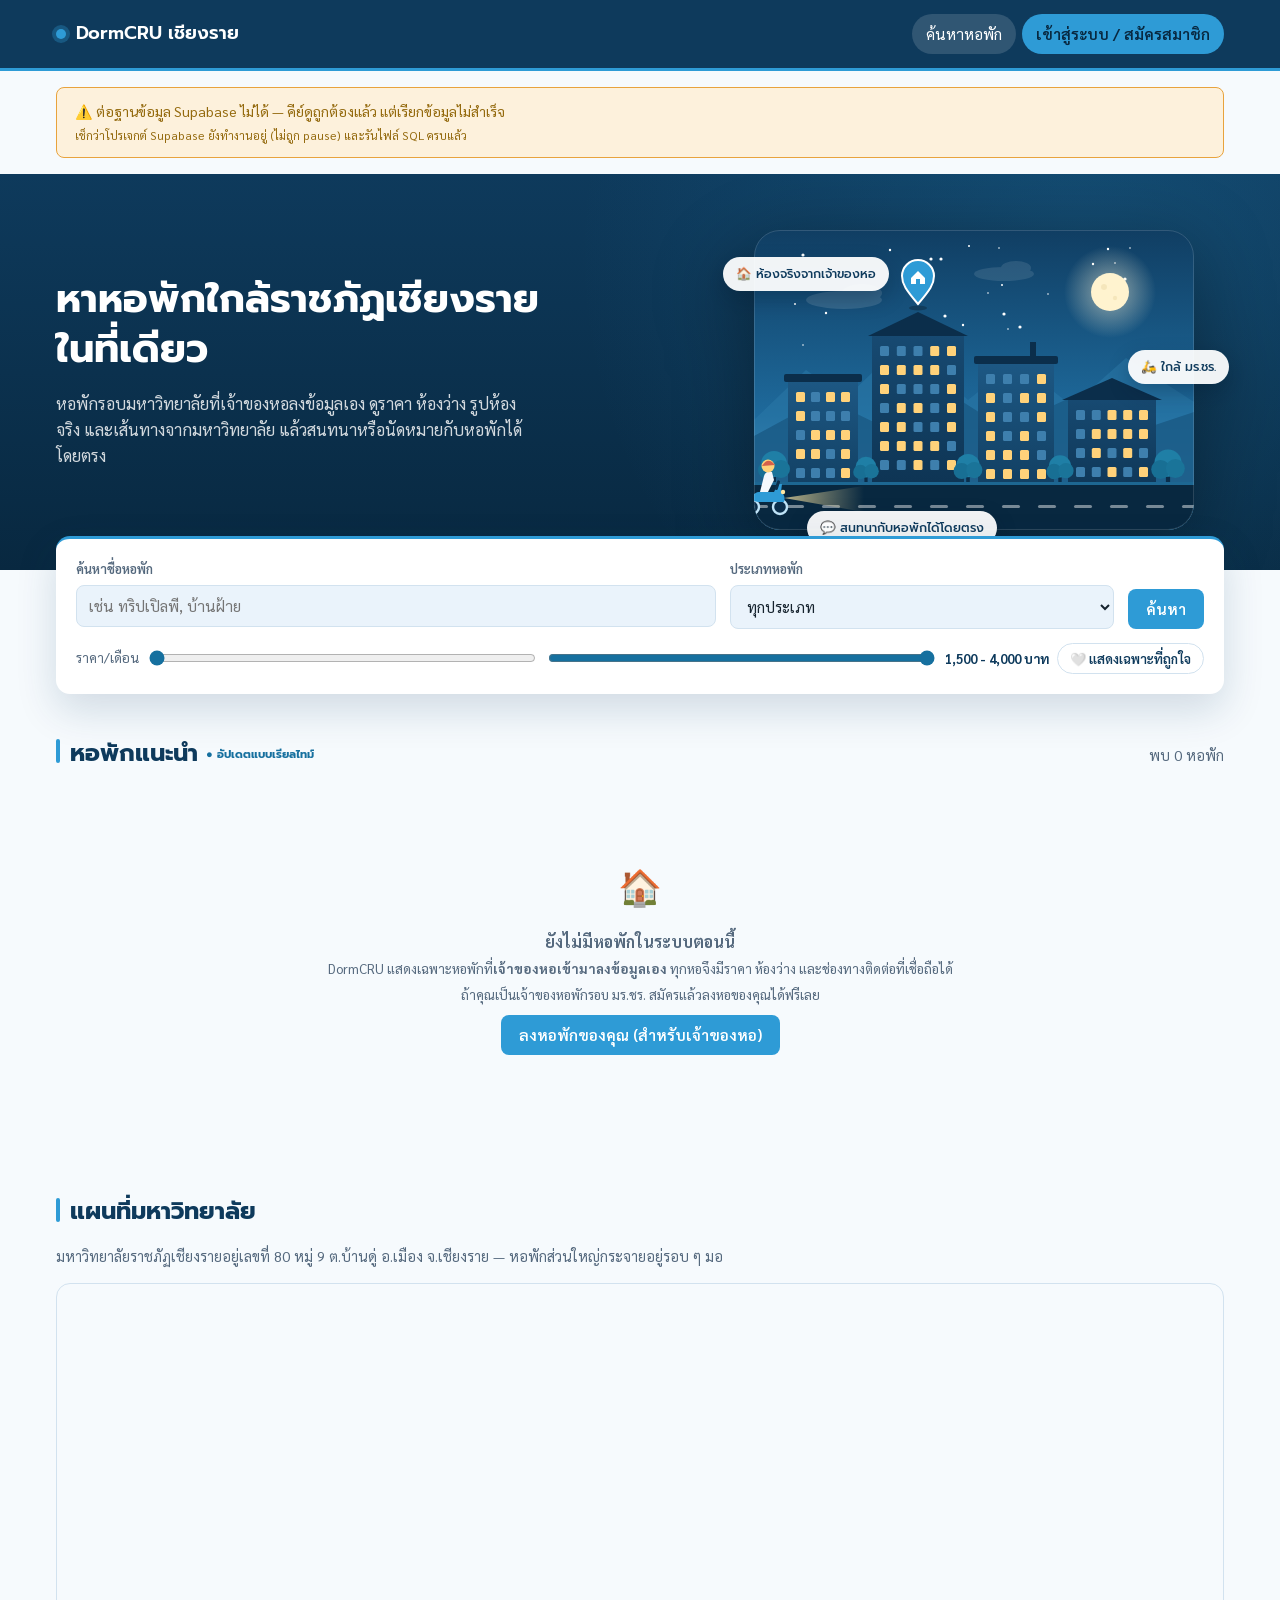
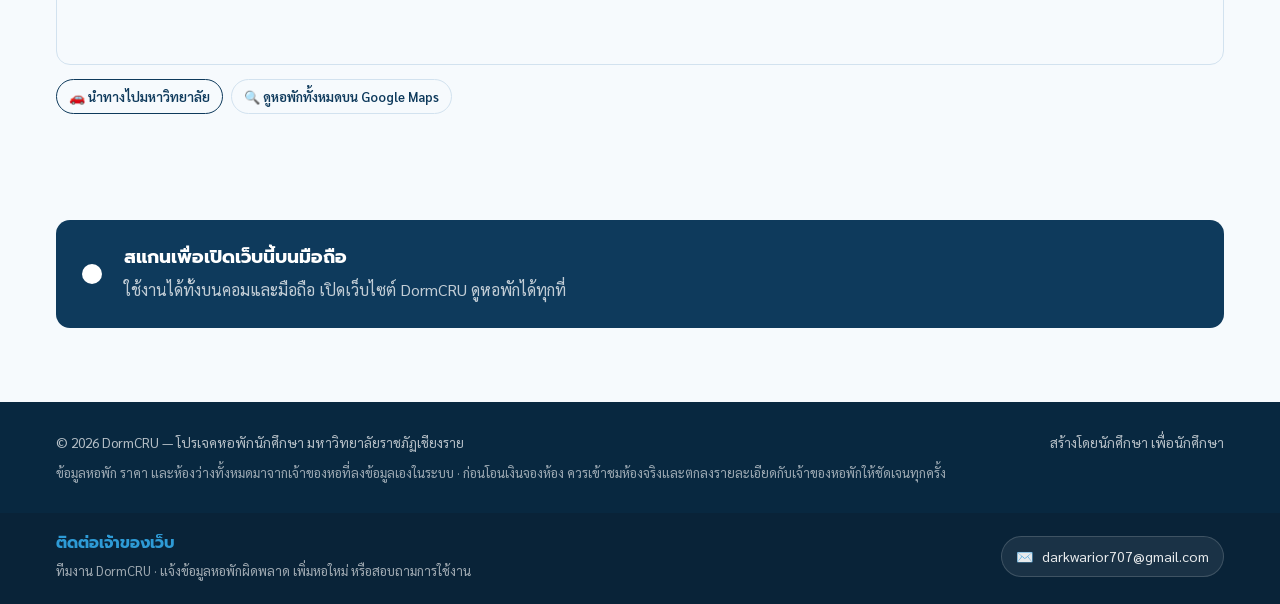
==== commit 85de7a15: "Add files via upload" ====
--- a/index.html
+++ b/index.html
@@ -6,7 +6,7 @@
 <title>DormCRU — หาหอพักใกล้ราชภัฏเชียงราย</title>
 <link rel="preconnect" href="https://fonts.googleapis.com">
 <link href="https://fonts.googleapis.com/css2?family=Prompt:wght@500;600;700&family=Sarabun:wght@400;600&display=swap" rel="stylesheet">
-<link rel="stylesheet" href="style.css?v=45">
+<link rel="stylesheet" href="style.css?v=46">
 </head>
 <body>
 
@@ -428,8 +428,8 @@
 
 <script src="https://cdnjs.cloudflare.com/ajax/libs/qrcodejs/1.0.0/qrcode.min.js"></script>
 <script src="https://cdn.jsdelivr.net/npm/@supabase/supabase-js@2/dist/umd/supabase.js"></script>
-<script src="db.js?v=45"></script>
-<script src="app.js?v=45"></script>
+<script src="db.js?v=46"></script>
+<script src="app.js?v=46"></script>
 <script>
 console.log('DormCRU index build v4');
 
--- a/style.css
+++ b/style.css
@@ -92,11 +92,13 @@
   overflow: hidden;
 }
 .hero .container{ display:grid; grid-template-columns: minmax(0,1.1fr) minmax(0,.9fr); gap: 56px; align-items:center; }
-/* จอกว้างมาก: หัวเว็บไม่ต้องยืดเต็มเท่าส่วนรายการหอพัก
-   ไม่งั้นข้อความกับภาพประกอบจะห่างกันจนดูเป็นคนละชิ้น
-   (ส่วนกริดการ์ดหอพักด้านล่างยังใช้ความกว้างเต็มตามเดิม) */
+/* จอกว้างมาก: หัวเว็บใช้ความกว้างเต็มเท่ากับส่วนอื่นของหน้า
+   ข้อความจึงเริ่มตรงแนวเดียวกับช่องค้นหาและการ์ดหอพักด้านล่างพอดี
+   ส่วนภาพประกอบจำกัดความกว้างไว้ แล้วไปชิดขอบขวาของหน้าในแนวเดียวกัน */
 @media (min-width:1400px){
-  .hero .container{ max-width:1400px; grid-template-columns: minmax(0,1fr) 520px; }
+  .hero .container{ grid-template-columns: minmax(0,1fr) minmax(440px, 560px); gap: 48px; }
+  /* ชิดขอบขวาของหน้า ให้ตรงแนวกับขอบขวาของช่องค้นหาและการ์ดหอพัก */
+  .hero .hero-art{ max-width:560px; margin-left:auto; margin-right:0; }
 }
 .hero .eyebrow{
   display:inline-flex; align-items:center; gap:8px;
@@ -153,7 +155,9 @@
 }
 
 /* ---------- Listing ---------- */
-.section{ padding: 44px 0; }
+/* v46: ใส่เฉพาะระยะบน-ล่าง ไม่เขียนทับระยะซ้าย-ขวาของ .container
+   ไม่งั้นการ์ดหอพักจะเยื้องออกไปทางซ้ายกว่าช่องค้นหาและหัวเว็บ 24px */
+.section{ padding-top: 44px; padding-bottom: 44px; }
 .section-head{ display:flex; align-items:baseline; justify-content:space-between; margin-bottom: 20px; flex-wrap:wrap; gap:8px; }
 .section-head .count{ color: var(--ink-soft); font-size:.9rem; }
 
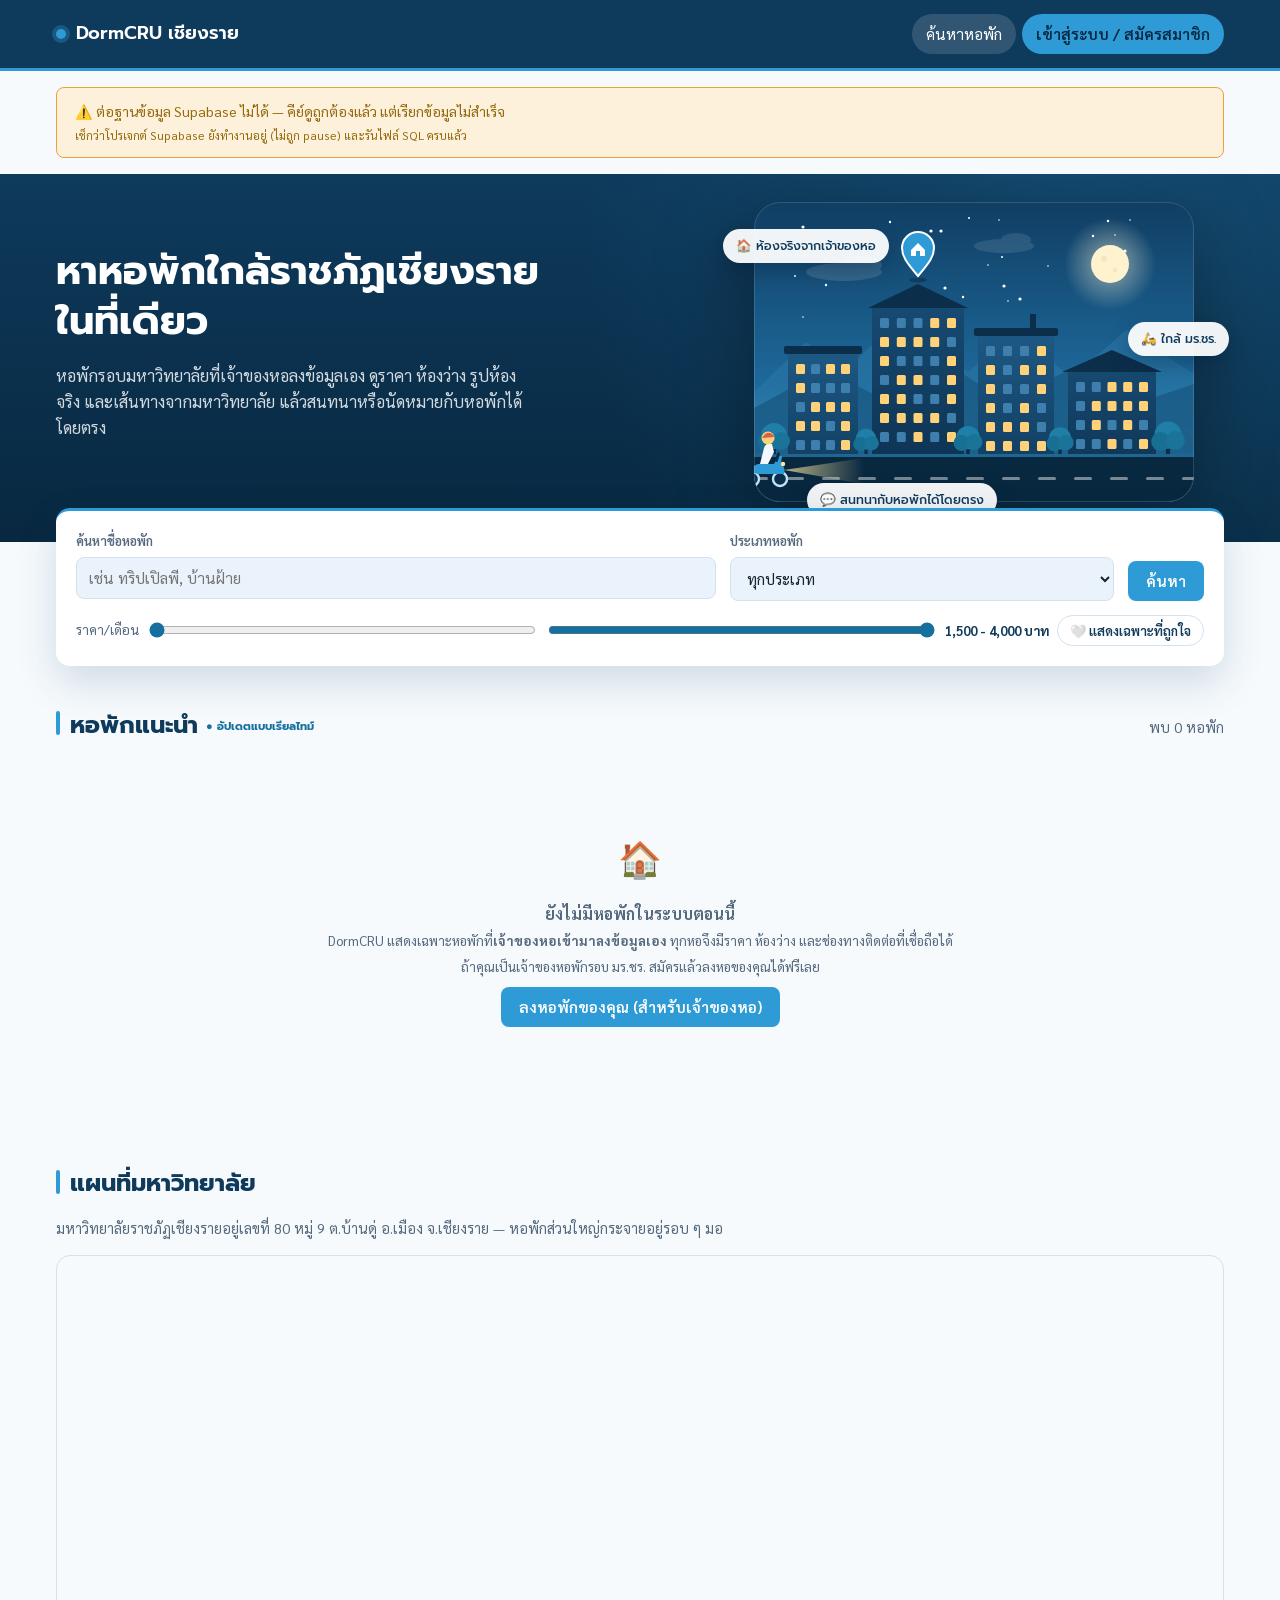
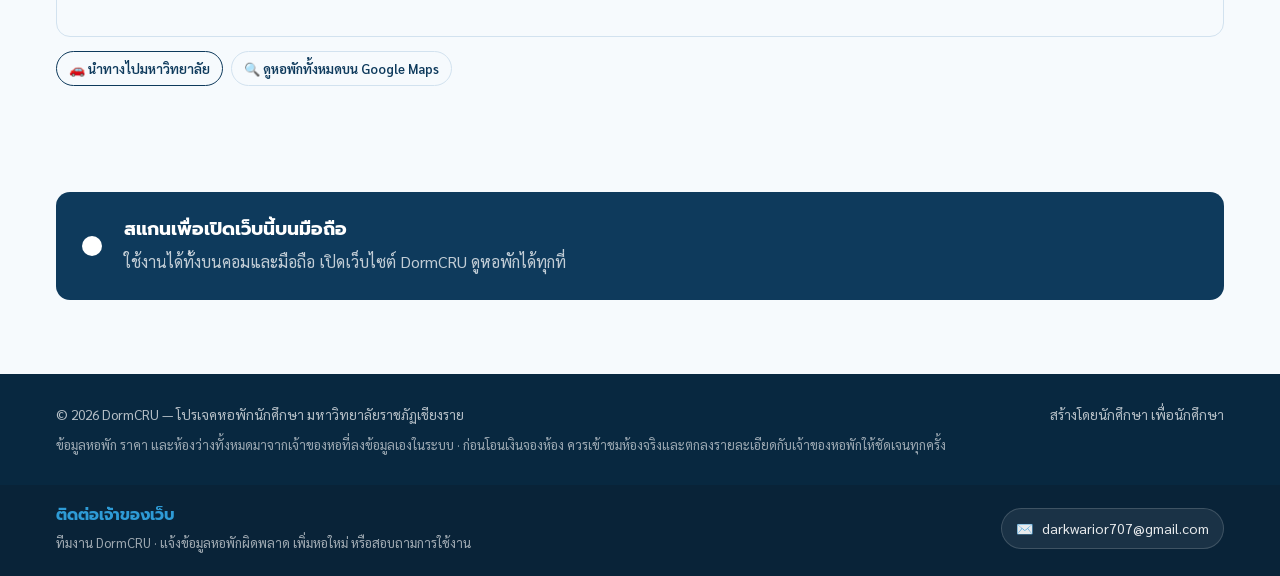
==== commit cf18f81d: "Add files via upload" ====
--- a/index.html
+++ b/index.html
@@ -6,7 +6,7 @@
 <title>DormCRU — หาหอพักใกล้ราชภัฏเชียงราย</title>
 <link rel="preconnect" href="https://fonts.googleapis.com">
 <link href="https://fonts.googleapis.com/css2?family=Prompt:wght@500;600;700&family=Sarabun:wght@400;600&display=swap" rel="stylesheet">
-<link rel="stylesheet" href="style.css?v=46">
+<link rel="stylesheet" href="style.css?v=48">
 </head>
 <body>
 
@@ -428,8 +428,8 @@
 
 <script src="https://cdnjs.cloudflare.com/ajax/libs/qrcodejs/1.0.0/qrcode.min.js"></script>
 <script src="https://cdn.jsdelivr.net/npm/@supabase/supabase-js@2/dist/umd/supabase.js"></script>
-<script src="db.js?v=46"></script>
-<script src="app.js?v=46"></script>
+<script src="db.js?v=48"></script>
+<script src="app.js?v=48"></script>
 <script>
 console.log('DormCRU index build v4');
 
@@ -821,7 +821,8 @@
           return `หอพักนี้มี ${d.floorPlan.floors.length} ชั้น รวม ${s.total} ห้อง · ` +
                  `<strong>ว่าง ${s.vacant} ห้อง</strong>` +
                  (parts.length ? ` · ${parts.join(' · ')}` : ''); })()}
-        <br>กดที่ห้องเพื่อดูรายละเอียด — <strong>ห้องสีเขียว</strong>สามารถกดนัดหมายได้ทันที
+        <br>กดที่ห้องเพื่อดูรายละเอียด — <strong>ห้องสีเขียว</strong>และ<strong>ห้องสีเหลือง</strong>กดนัดหมายได้
+        (สีเหลืองคือมีผู้นัดหมายไว้แล้ว แต่ยังนัดหมายซ้ำได้)
       </p>
       <div id="planBox">${floorPlanHtml(d.floorPlan, { bookable:true, myUserId: myProfile && myProfile.uid, pendingCells: myPendingCells })}</div>
     ` : `
@@ -1130,10 +1131,6 @@
 // v44: บอกนักศึกษาว่าทำไมห้องนี้จึงนัดหมายไม่ได้ แยกตามสถานะจริงของห้อง
 function roomUnavailableText(status){
   switch(normalizeRoomStatus(status)){
-    case 'reserved':
-      return 'ห้องนี้มีผู้นัดหมายไว้แล้ว จึงยังไม่เปิดรับนัดหมายเพิ่ม — ' +
-             'หากการนัดหมายดังกล่าวไม่สำเร็จ ห้องจะกลับมาเป็นสีเขียวอีกครั้ง ' +
-             'ระหว่างนี้สามารถเลือกห้องอื่นที่เป็นสีเขียวได้';
     case 'closed':
       return 'ห้องนี้ปิดปรับปรุงอยู่ จึงยังไม่เปิดให้เช่าในขณะนี้ — ' +
              'กรุณาเลือกห้องอื่นที่เป็นสีเขียว หรือสอบถามกำหนดการเปิดกับเจ้าของหอพักโดยตรง';
@@ -1153,6 +1150,8 @@
   const price = (legacyType && legacyType.price) || cell.price || null;
   const mine = myProfile && cell.userId === myProfile.uid;
 
+  // v48: "มีผู้นัดหมายแล้ว" ยังกดนัดหมายซ้ำได้ จึงนับรวมเป็นห้องที่นัดหมายได้
+  const canBook  = isRoomBookable(cell.status);
   const isVacant = normalizeRoomStatus(cell.status) === 'vacant';
   // ห้องยังว่าง แต่เราขอนัดหมายไว้แล้วและเจ้าของหอยังไม่ยืนยัน (v35)
   const waiting = isVacant && myPendingCells.includes(cell.id);
@@ -1179,18 +1178,21 @@
 
     ${cell.note ? `<p class="muted" style="font-size:.84rem;margin-top:10px">📝 ${escapeHtml(cell.note)}</p>` : ''}
 
-    ${isVacant
+    ${canBook
       ? (waiting ? `<div class="ri-note">${escapeHtml(
           'คุณได้ส่งคำขอนัดหมายห้องนี้ไว้แล้ว อยู่ระหว่างรอเจ้าของหอพักยืนยัน — ' +
           'ห้องยังคงว่างอยู่จนกว่าเจ้าของหอพักจะกดยืนยัน ' +
-          'ตรวจสอบสถานะหรือยกเลิกได้ที่เมนู "การนัดหมายของฉัน"')}</div>` : '')
+          'ตรวจสอบสถานะหรือยกเลิกได้ที่เมนู "การนัดหมายของฉัน"')}</div>`
+        : (isVacant ? '' : `<div class="ri-note">${escapeHtml(
+            'ห้องนี้มีผู้นัดหมายเข้าชมไว้แล้ว แต่ยังนัดหมายซ้ำได้ — การนัดหมายคือการนัดหมายเข้าชมห้อง ' +
+            'ไม่ใช่การจอง ผู้ที่นัดหมายไว้ก่อนอาจไม่ได้เช่าห้องนี้')}</div>`))
       : `<div class="ri-note">${escapeHtml(
         mine ? 'เจ้าของหอพักยืนยันนัดหมายห้องนี้กับคุณแล้ว — ยกเลิกได้ที่เมนู "การนัดหมายของฉัน"'
              : roomUnavailableText(cell.status))}</div>`}
 
     <div class="ri-actions">
-      ${isVacant ? `<button class="btn btn-primary" id="riBook">📌 นัดหมาย</button>` : ''}
-      <button class="btn btn-outline ${isVacant?'':'btn-block'}" id="riChat">💬 สอบถามห้องนี้</button>
+      ${canBook ? `<button class="btn btn-primary" id="riBook">📌 นัดหมาย</button>` : ''}
+      <button class="btn btn-outline ${canBook?'':'btn-block'}" id="riChat">💬 สอบถามห้องนี้</button>
     </div>
   `;
   document.getElementById('roomInfoModal').classList.add('open');
--- a/style.css
+++ b/style.css
@@ -87,7 +87,9 @@
     radial-gradient(circle at 85% 20%, rgba(46,155,214,.20), transparent 45%),
     linear-gradient(180deg, var(--forest) 0%, var(--forest-2) 100%);
   color: var(--white);
-  padding: 56px 0 40px;
+  /* v48: ลดช่องว่างด้านบน ภาพประกอบจะได้ขยับขึ้นใกล้แถบเมนูมากขึ้น
+     ด้านล่างยังต้องเหลือที่ไว้ให้ช่องค้นหาที่ซ้อนขึ้นมาทับ (margin-top:-34px) */
+  padding: 28px 0 40px;
   position: relative;
   overflow: hidden;
 }
@@ -1071,22 +1073,67 @@
   border:1px solid rgba(0,0,0,.12);
 }
 
-/* ---- กราฟแท่งรายเดือน ---- */
-.db-cols{ position:relative; }
-.db-cols-svg{ width:100%; height:150px; display:block; }
-/* ป้ายตัวเลขวางซ้อนอีกชั้น เพื่อไม่ให้ตัวหนังสือถูกยืดตามการ scale ของกราฟ */
-.db-cols-num{
-  position:absolute; inset:0; width:100%; height:150px;
-  pointer-events:none; overflow:visible;
-}
+/* ---- กราฟแท่งรายเดือน ----
+   v47: วาดด้วย HTML ธรรมดาแทน SVG ที่ถูกยืดเต็มความกว้าง
+   ของเดิมมุมมนของแท่งถูกยืดตามไปด้วย หัวแท่งเลยดูบวมเป็นวงรีบนจอกว้าง
+   แบบนี้มุมมนเป็นหน่วยพิกเซลจริง และจำกัดความหนาของแท่งไม่ให้บานได้ด้วย */
+.db-cols{ --db-bar:#16709F; }        /* สีแท่งกราฟ — ตรงกับ DB_BAR ใน admin.js */
+.db-colrow{ display:flex; align-items:flex-end; gap:10px; height:160px; }
+.db-colrow.is-dense{ gap:6px; }
+.db-col{
+  flex:1 1 0; min-width:0; height:100%;
+  display:flex; flex-direction:column; justify-content:flex-end; align-items:center; gap:5px;
+}
+.db-colbar{
+  width:100%; max-width:52px; background:var(--db-bar);
+  border-radius:4px 4px 0 0;          /* มนเฉพาะปลายบน ฐานชิดเส้นศูนย์ */
+}
+.db-colrow.is-dense .db-colbar{ max-width:40px; }
+.db-colbar.is-zero{ height:3px !important; background:var(--line); border-radius:2px; }
 .db-colnum{
-  font-family:var(--font-display); font-size:4.2px; font-weight:700;
-  fill:var(--ink-soft);
-}
+  font-family:var(--font-display); font-size:.82rem; font-weight:700;
+  color:var(--ink-soft); line-height:1;
+}
+.db-colbase{ height:1px; background:var(--line); }
 .db-colx{
   display:flex; margin-top:7px; font-size:.78rem; color:var(--ink-soft); text-align:center;
 }
 .db-colx span{ flex:1 1 0; min-width:0; }
+/* 12 เดือนในแถวเดียว ตัวหนังสือต้องเล็กลงไม่ให้ชนกัน */
+.db-colx.is-dense{ font-size:.72rem; }
+@media (max-width:900px){ .db-colx.is-dense{ font-size:.62rem; } }
+@media (max-width:560px){
+  .db-colx.is-dense{ font-size:.55rem; }
+  .db-colx.is-dense span{ letter-spacing:-.02em; }
+}
+
+/* ---- หัวการ์ดที่มีช่องเลือกปีอยู่ด้านขวา (v48) ---- */
+.db-card-head{
+  display:flex; align-items:flex-start; justify-content:space-between;
+  gap:14px; flex-wrap:wrap;
+}
+.db-card-head > div:first-child{ min-width:0; }
+.db-year{
+  display:inline-flex; align-items:center; gap:7px; flex-shrink:0;
+  font-size:.84rem; color:var(--ink-soft); font-weight:600;
+}
+.db-year select{
+  padding:6px 10px; border-radius:var(--radius-sm); border:1px solid var(--line);
+  background:var(--sage-bg); font-family:inherit; font-size:.86rem; color:var(--ink);
+}
+
+/* ---- ห้องว่างแยกตามประเภทห้อง (v48) ---- */
+.db-types{ list-style:none; margin:14px 0 0; padding:0; display:grid; gap:14px; }
+.db-type-head{
+  display:flex; align-items:baseline; justify-content:space-between;
+  gap:10px; margin-bottom:6px; font-size:.88rem;
+}
+.db-type-name{ font-weight:600; }
+.db-type-num strong{ font-family:var(--font-display); font-size:1.05rem; color:var(--forest); }
+.db-type-foot{
+  display:flex; justify-content:space-between; gap:10px;
+  margin-top:5px; font-size:.78rem; color:var(--ink-soft);
+}
 
 /* ---- มาตรวัดความครบถ้วน ---- */
 .db-meter-track{
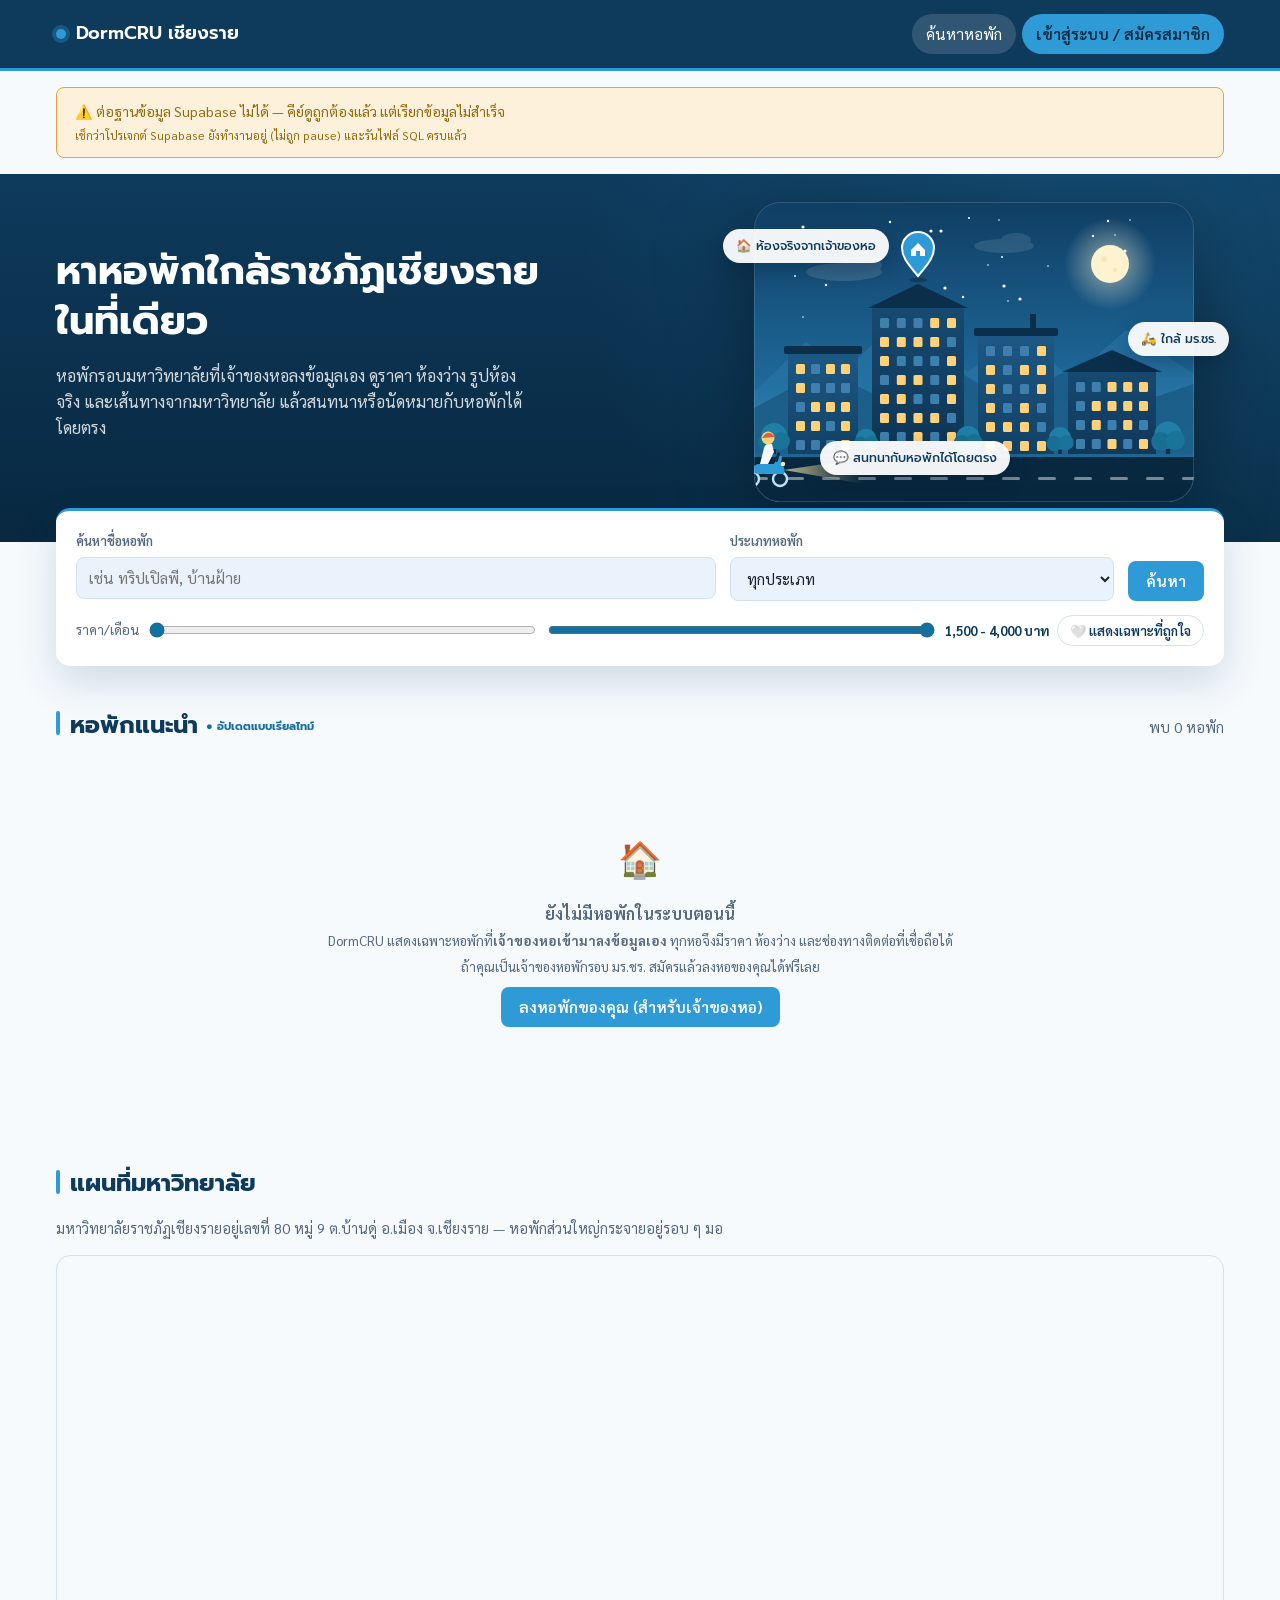
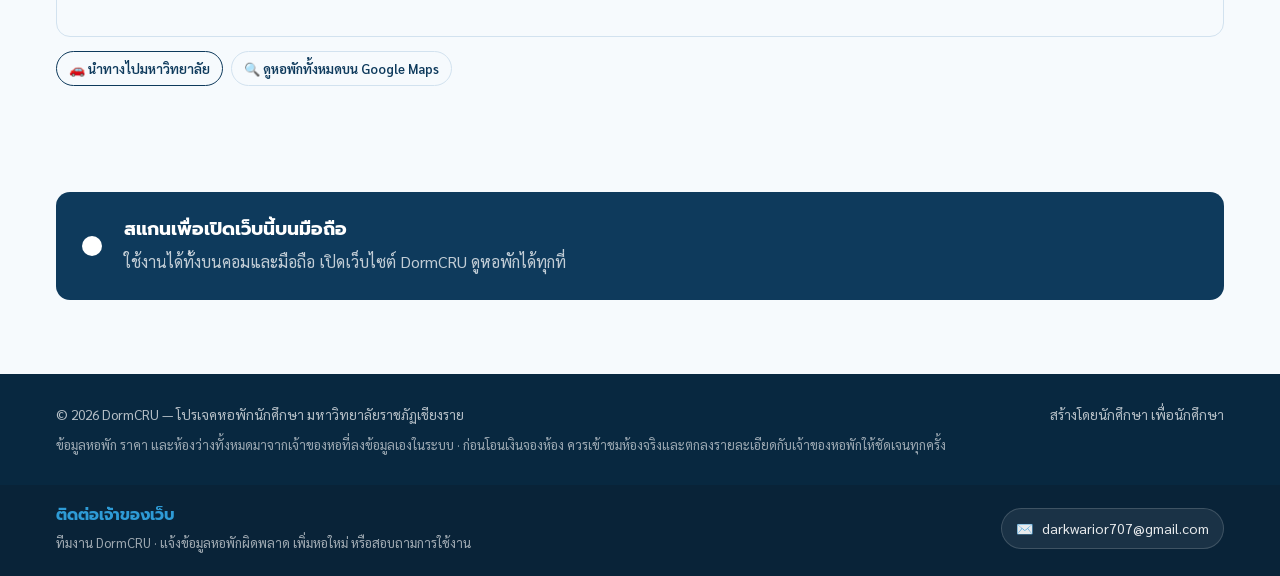
==== commit d374391e: "Add files via upload" ====
--- a/index.html
+++ b/index.html
@@ -6,7 +6,7 @@
 <title>DormCRU — หาหอพักใกล้ราชภัฏเชียงราย</title>
 <link rel="preconnect" href="https://fonts.googleapis.com">
 <link href="https://fonts.googleapis.com/css2?family=Prompt:wght@500;600;700&family=Sarabun:wght@400;600&display=swap" rel="stylesheet">
-<link rel="stylesheet" href="style.css?v=48">
+<link rel="stylesheet" href="style.css?v=49">
 </head>
 <body>
 
@@ -428,8 +428,8 @@
 
 <script src="https://cdnjs.cloudflare.com/ajax/libs/qrcodejs/1.0.0/qrcode.min.js"></script>
 <script src="https://cdn.jsdelivr.net/npm/@supabase/supabase-js@2/dist/umd/supabase.js"></script>
-<script src="db.js?v=48"></script>
-<script src="app.js?v=48"></script>
+<script src="db.js?v=49"></script>
+<script src="app.js?v=49"></script>
 <script>
 console.log('DormCRU index build v4');
 
--- a/style.css
+++ b/style.css
@@ -1730,7 +1730,10 @@
 }
 .ha-tag-1{ top:9%;  left:-7%; }
 .ha-tag-2{ top:40%; right:-8%; animation-delay:-1.6s; }
-.ha-tag-3{ bottom:-5%; left:12%; animation-delay:-3.2s; }
+/* v49: ยกป้ายนี้ขึ้นมาอยู่ในกรอบภาพ
+   ของเดิมห้อยลงใต้ภาพ (bottom:-5%) ไปชนขอบขาวของช่องค้นหาที่ซ้อนขึ้นมาพอดี
+   ย้ายมาวางทับถนนในภาพแทน เหมือนป้ายอีก 2 อันที่วางทับตัวภาพอยู่แล้ว */
+.ha-tag-3{ bottom:9%; left:15%; animation-delay:-3.2s; }   /* เลี่ยงรูปคนขับรถที่มุมซ้ายล่าง */
 
 .ha-star{ animation: haTwinkle 3.6s ease-in-out infinite; }
 .ha-win{ animation: haWin 6s ease-in-out infinite; }
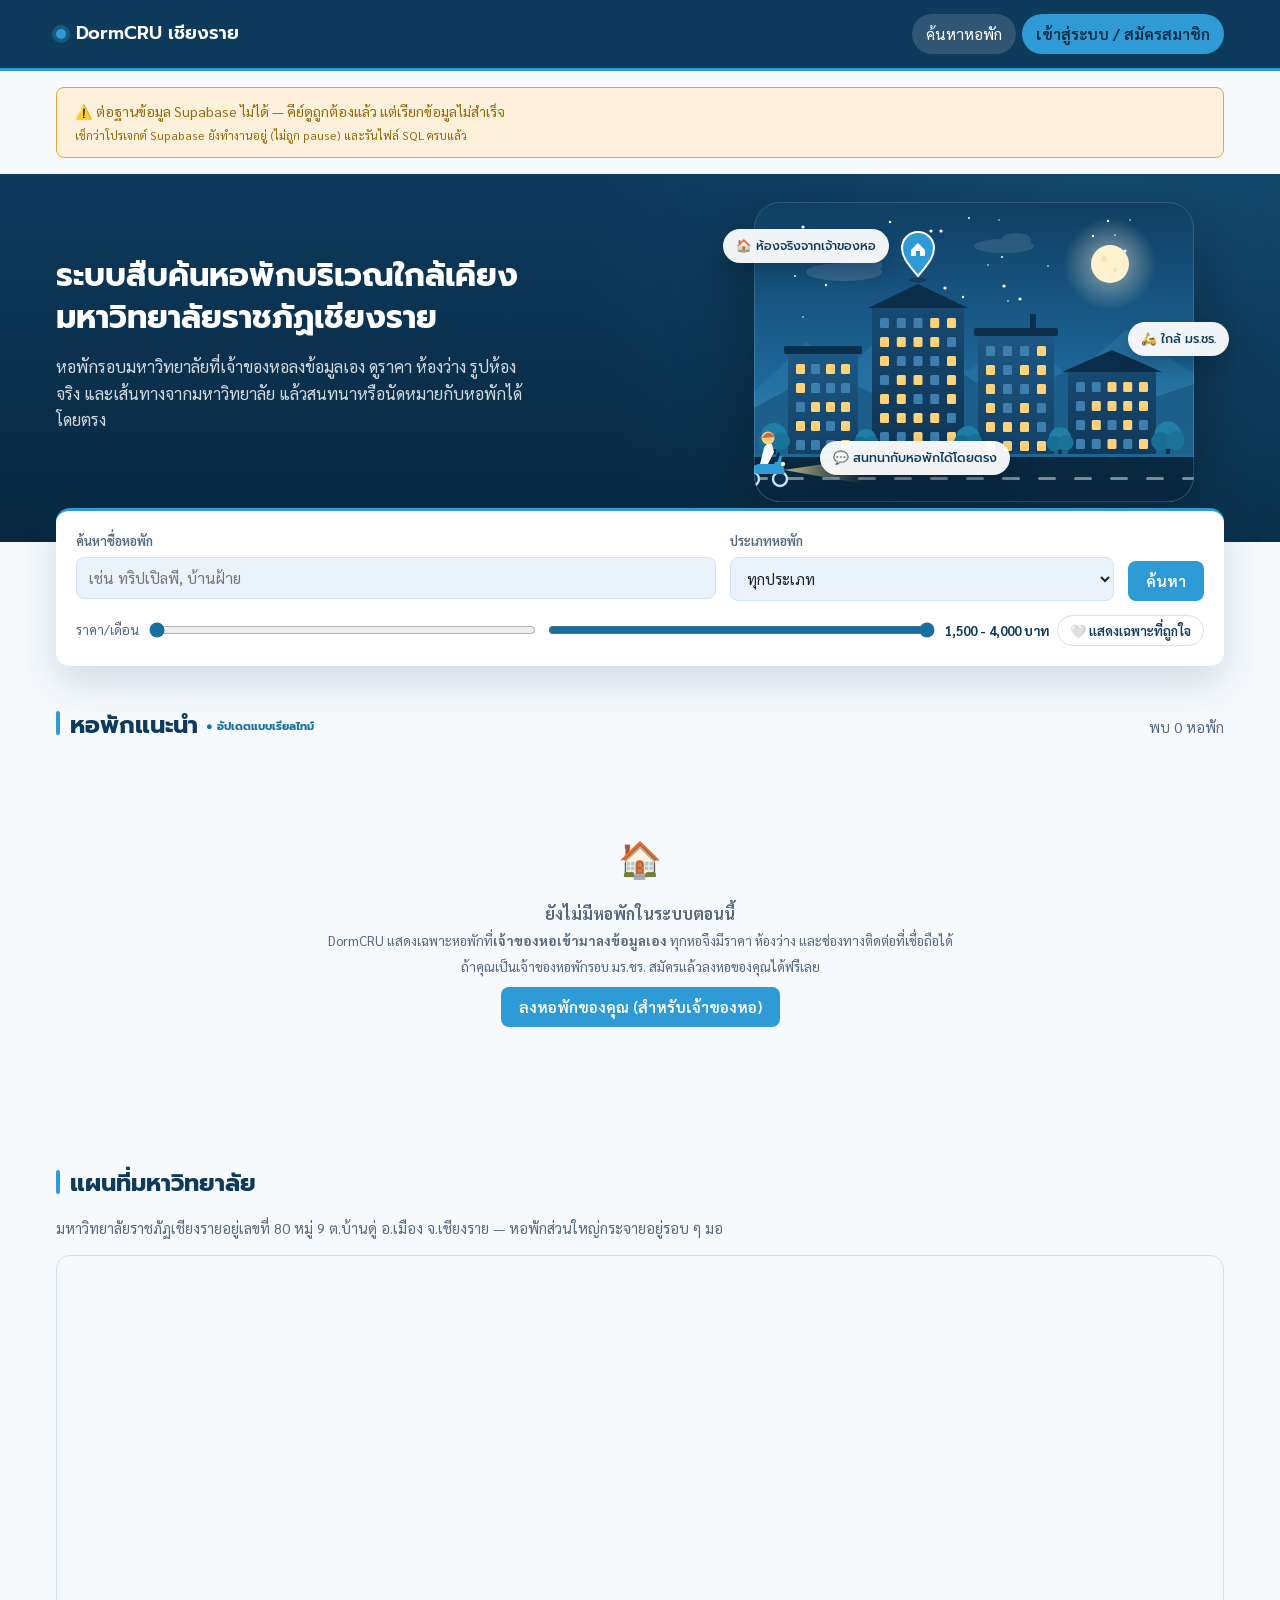
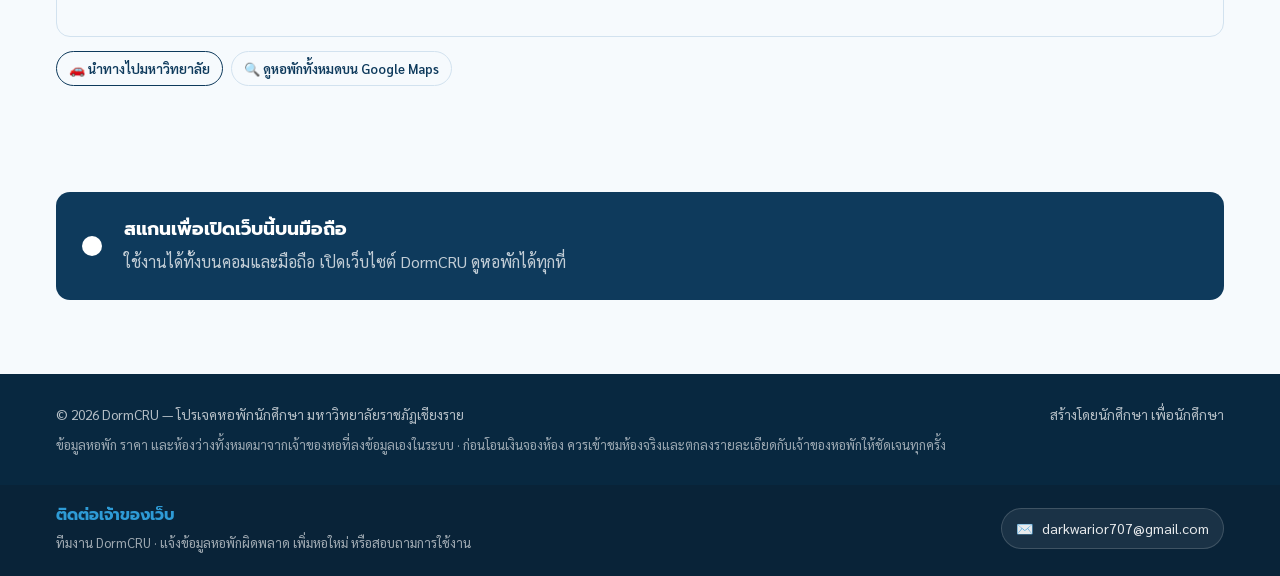
==== commit 040462e8: "Add files via upload" ====
--- a/index.html
+++ b/index.html
@@ -6,7 +6,7 @@
 <title>DormCRU — หาหอพักใกล้ราชภัฏเชียงราย</title>
 <link rel="preconnect" href="https://fonts.googleapis.com">
 <link href="https://fonts.googleapis.com/css2?family=Prompt:wght@500;600;700&family=Sarabun:wght@400;600&display=swap" rel="stylesheet">
-<link rel="stylesheet" href="style.css?v=49">
+<link rel="stylesheet" href="style.css?v=51">
 </head>
 <body>
 
@@ -21,7 +21,9 @@
 <section class="hero">
   <div class="container">
     <div>
-      <h1>หาหอพักใกล้ราชภัฏเชียงราย ในที่เดียว</h1>
+      <!-- แบ่งเป็นช่วงคำด้วย .nb เพื่อไม่ให้เบราว์เซอร์ตัดกลางคำไทย
+           (ถ้าปล่อยเป็นข้อความยาวก้อนเดียว จะได้ "...ใกล้ / เคียง..." ซึ่งอ่านสะดุด) -->
+      <h1><span class="nb">ระบบสืบค้นหอพัก</span><span class="nb">บริเวณใกล้เคียง</span><span class="nb">มหาวิทยาลัยราชภัฏเชียงราย</span></h1>
       <p class="lead">หอพักรอบมหาวิทยาลัยที่เจ้าของหอลงข้อมูลเอง ดูราคา ห้องว่าง รูปห้องจริง และเส้นทางจากมหาวิทยาลัย แล้วสนทนาหรือนัดหมายกับหอพักได้โดยตรง</p>
     </div>
     <!-- ภาพตกแต่งหัวเว็บ: วิวหอพักยามค่ำใต้ดอยเชียงราย (ตกแต่งอย่างเดียว ไม่มีตัวเลข) -->
@@ -428,8 +430,8 @@
 
 <script src="https://cdnjs.cloudflare.com/ajax/libs/qrcodejs/1.0.0/qrcode.min.js"></script>
 <script src="https://cdn.jsdelivr.net/npm/@supabase/supabase-js@2/dist/umd/supabase.js"></script>
-<script src="db.js?v=49"></script>
-<script src="app.js?v=49"></script>
+<script src="db.js?v=51"></script>
+<script src="app.js?v=51"></script>
 <script>
 console.log('DormCRU index build v4');
 
@@ -486,7 +488,7 @@
     <div class="card-body">
       <h3 data-open="${d.id}" style="cursor:pointer">${escapeHtml(d.name)}</h3>
       <div class="card-meta">${km != null
-        ? `<span class="walk-chip">🛵 ห่างมหาวิทยาลัย ${distanceLabel(km)} · ${travelLabel(km)}</span>`
+        ? `<span class="walk-chip">🛵 ห่างมหาวิทยาลัย ${distanceLabel(km)} · ${travelLabel(km, {short:true})}</span>`
         : `<span class="walk-chip">📍 บ้านดู่ · ใกล้ มร.ชร.</span>`}</div>
       <div class="card-meta">${cardRatingHtml(d.id)}${facilityIcons(d.facilities)}</div>
       ${d.updatedAt
@@ -663,7 +665,7 @@
       <span class="nb-ic">🎓</span>
       <span class="nb-name">มหาวิทยาลัยราชภัฏเชียงราย</span>
       <span class="nb-dist">
-        ${km != null ? `${distanceLabel(km)} · 🛵 ${travelLabel(km)} · ` : ''}
+        ${km != null ? `${distanceLabel(km)} · 🛵 ${travelLabel(km, {short:true})} · ` : ''}
         ${dir
           ? `<a href="${dir}" target="_blank" rel="noopener">ดูเส้นทาง</a>`
           : `<span class="muted">${NO_PIN_TEXT}</span>`}
@@ -690,7 +692,7 @@
   if(!rows.length) return '';
   return `<ul class="pc-caps">${rows.map(r=>
     `<li><span>${ROOM_TYPE_META[r.code] ? ROOM_TYPE_META[r.code].icon + ' ' : ''}ห้อง${escapeHtml(r.label)}</span>
-         <strong>เข้าพักได้ ${escapeHtml(capacityLabel(r))}</strong></li>`).join('')}</ul>`;
+         <strong>เข้าพักได้สูงสุด ${escapeHtml(capacityLabel(r))}</strong></li>`).join('')}</ul>`;
 }
 
 function roomRowsHtml(d){
@@ -1167,7 +1169,7 @@
 
     ${price ? `<div class="ri-price">${fmtBaht(price)} <span>บาท/เดือน</span></div>` : ''}
     ${capacityLabel(legacyType)
-      ? `<p class="ri-cap">👥 ห้องแบบนี้เข้าพักได้ ${escapeHtml(capacityLabel(legacyType))}</p>` : ''}
+      ? `<p class="ri-cap">👥 ห้องแบบนี้เข้าพักได้สูงสุด ${escapeHtml(capacityLabel(legacyType))}</p>` : ''}
 
     ${(cell.photos && cell.photos.length) ? `
       <h4 class="ri-h">รูปภายในห้องนี้</h4>
@@ -1183,9 +1185,15 @@
           'คุณได้ส่งคำขอนัดหมายห้องนี้ไว้แล้ว อยู่ระหว่างรอเจ้าของหอพักยืนยัน — ' +
           'ห้องยังคงว่างอยู่จนกว่าเจ้าของหอพักจะกดยืนยัน ' +
           'ตรวจสอบสถานะหรือยกเลิกได้ที่เมนู "การนัดหมายของฉัน"')}</div>`
-        : (isVacant ? '' : `<div class="ri-note">${escapeHtml(
-            'ห้องนี้มีผู้นัดหมายเข้าชมไว้แล้ว แต่ยังนัดหมายซ้ำได้ — การนัดหมายคือการนัดหมายเข้าชมห้อง ' +
-            'ไม่ใช่การจอง ผู้ที่นัดหมายไว้ก่อนอาจไม่ได้เช่าห้องนี้')}</div>`))
+        : (isVacant ? '' : `<div class="ri-note is-alert">
+            <strong>⚠ ห้องนี้มีผู้นัดหมายเข้าชมไว้แล้ว${
+              cell.reservedAt ? ' เมื่อ ' + escapeHtml(fmtSince(cell.reservedAt)) : ''} — แต่คุณยังนัดหมายซ้ำได้</strong>
+            <span>${escapeHtml(
+              'การนัดหมายคือการนัดหมายเข้าชมห้อง ไม่ใช่การจอง ' +
+              'ผู้ที่นัดหมายไว้ก่อนอาจไม่มาตามที่นัดหมายไว้ หรือมาดูแล้วไม่ได้เช่าห้องนี้')}</span>
+            ${cell.reservedAt ? `<span class="ri-when">🕒 นัดหมายไว้เมื่อ ${
+              escapeHtml(fmtUpdatedTitle(cell.reservedAt))}</span>` : ''}
+          </div>`))
       : `<div class="ri-note">${escapeHtml(
         mine ? 'เจ้าของหอพักยืนยันนัดหมายห้องนี้กับคุณแล้ว — ยกเลิกได้ที่เมนู "การนัดหมายของฉัน"'
              : roomUnavailableText(cell.status))}</div>`}
--- a/style.css
+++ b/style.css
@@ -108,7 +108,10 @@
   background: rgba(46,155,214,.14); border:1px solid rgba(46,155,214,.40);
   padding:5px 12px; border-radius:999px; margin-bottom: 14px;
 }
-.hero h1{ color: var(--white); font-size: clamp(1.8rem, 3.1vw, 3rem); max-width: 18ch; }
+/* v51: หัวข้อยาวขึ้น จึงลดขนาดตัวอักษรและขยายความกว้างที่ยอมให้ขึ้นบรรทัดใหม่ */
+.hero h1{ color: var(--white); font-size: clamp(1.55rem, 2.5vw, 2.4rem); max-width: 24ch; line-height:1.3; }
+/* ช่วงคำที่ห้ามตัดกลาง — ภาษาไทยไม่มีช่องว่างคั่น เบราว์เซอร์จึงตัดผิดที่ได้ */
+.hero h1 .nb{ white-space:nowrap; }
 .hero p.lead{ color: rgba(255,255,255,.82); max-width: 52ch; font-size:1.02rem; }
 
 
@@ -627,7 +630,6 @@
 .bk-grid .k{ color: var(--ink-soft); }
 .bk-note{ background: var(--sage-bg); border-radius: var(--radius-sm); padding:9px 12px; font-size:.86rem; margin:8px 0; }
 .bk-actions{ display:flex; gap:8px; flex-wrap:wrap; margin-top:8px; }
-.bk-mailstate{ font-size:.75rem; color: var(--ink-soft); }
 @media (max-width:640px){ .bk-grid{ grid-template-columns:1fr; } }
 
 /* ---- ป้ายบอกว่ารูปเป็นภาพประกอบ ไม่ใช่รูปห้องจริงของหอ ---- */
@@ -920,9 +922,10 @@
 .fp-lg{ display:inline-flex; align-items:center; gap:6px; }
 .fp-swatch{ width:13px; height:13px; border-radius:3px; display:inline-block; border:1px solid rgba(0,0,0,.12); }
 .fp-swatch.st-vacant{ background:#2E9E5B; }
-/* v44: สถานะห้องเพิ่มเป็น 4 แบบ */
-.fp-swatch.st-reserved{ background:#E8A317; }
-.fp-swatch.st-booked{ background:#E03B2F; }
+/* v44: สถานะห้องเพิ่มเป็น 4 แบบ · v51: สถานะ "มีผู้นัดหมาย" เปลี่ยนจากเหลืองเป็นแดงอ่อน
+   และ "ไม่ว่าง" เข้มขึ้น เพื่อให้แยกสองสถานะนี้ออกจากกันได้ทั้งที่เป็นแดงทั้งคู่ */
+.fp-swatch.st-reserved{ background:#EF6B52; }
+.fp-swatch.st-booked{ background:#B3261E; }
 .fp-swatch.st-closed{ background:#8C96A0; }
 .fp-swatch.st-unset{ background:#fff; border:1px dashed #9AA7B2; }
 
@@ -951,9 +954,22 @@
 .fp-price{ font-size:.68rem; opacity:.8; }
 
 .fp-room.st-vacant{ background:#2E9E5B; color:#fff; }
-.fp-room.st-reserved{ background:#E8A317; color:#fff; }
-.fp-room.st-booked{ background:#E03B2F; color:#fff; }
+.fp-room.st-booked{ background:#B3261E; color:#fff; }
 .fp-room.st-closed{ background:#8C96A0; color:#fff; }
+
+/* ---------------------------------------------------------------------------
+   v51: "มีผู้นัดหมายแล้ว" — แดงอ่อน + กรอบเส้นประสีขาวด้านใน
+
+   สองสถานะนี้เป็นแดงทั้งคู่ตามที่ขอ แต่แดงกับเขียวเป็นคู่สีที่ผู้มีภาวะตาบอดสี
+   แดง-เขียว (ซึ่งพบมากที่สุด) แยกออกจากกันได้ยากมาก จึงไม่ใช้สีสื่อความหมายอย่างเดียว
+     - ทุกช่องพิมพ์สถานะเป็นตัวหนังสือกำกับอยู่แล้ว
+     - ช่อง "มีผู้นัดหมาย" มีกรอบเส้นประเพิ่ม ซึ่งเห็นได้แม้พิมพ์ขาวดำ
+--------------------------------------------------------------------------- */
+.fp-room.st-reserved{
+  background:#EF6B52; color:#fff;
+  box-shadow: inset 0 0 0 2px rgba(255,255,255,.95);
+  outline:2px dashed #B3261E; outline-offset:-2px;
+}
 
 /* ---------------------------------------------------------------------------
    v44: ห้องที่เจ้าของหอยังไม่เคยกดบันทึก (ผังโหมดแก้ไขเท่านั้น)
@@ -1022,14 +1038,36 @@
 .op-plan-sum{ display:flex; gap:14px; flex-wrap:wrap; font-size:.84rem; white-space:nowrap; }
 .op-plan-sum strong{ font-family:var(--font-display); }
 .st-vacant-txt{ color:#1F6D3D; }
-.st-reserved-txt{ color:#9A6B06; }
-.st-booked-txt{ color:#C22A1E; }
+.st-reserved-txt{ color:#C2402C; }
+.st-booked-txt{ color:#8E1B13; }
 .st-closed-txt{ color:#5E6872; }
 
 /* ===========================================================================
    แดชบอร์ด (v45)
    กราฟทุกตัววาดด้วย SVG/HTML ธรรมดา ไม่ได้ใช้ไลบรารีจากภายนอก
    =========================================================================== */
+/* ---- แถบเลือกช่วงเวลาของทั้งหน้า (v51) ---- */
+.db-filter{
+  display:flex; align-items:center; gap:10px 16px; flex-wrap:wrap;
+  background:var(--sage-bg); border:1px solid var(--line);
+  border-radius:var(--radius); padding:12px 16px; margin-bottom:16px;
+}
+.db-filter .db-year{ color:var(--ink); }
+.db-filter .db-year select{ background:var(--white); }
+.db-filter-note{
+  font-size:.84rem; color:var(--ink-soft); line-height:1.5; min-width:0;
+}
+.db-filter-note strong{ color:var(--ink); font-weight:600; }
+
+/* ป้าย "ณ ปัจจุบัน" — ตัวเลขภาพรวมห้องพักเป็นสถานะล่าสุด ไม่ย้อนตามเดือนที่เลือก */
+.db-asof{
+  display:inline-block; vertical-align:middle; margin-left:7px;
+  font-family:var(--font-body); font-size:.7rem; font-weight:600;
+  color:var(--ink-soft); background:var(--sage-bg);
+  border:1px solid var(--line); border-radius:999px; padding:2px 9px;
+  white-space:nowrap;
+}
+
 .db-tiles{
   display:grid; grid-template-columns:repeat(auto-fill, minmax(210px, 1fr));
   gap:14px; margin-bottom:20px;
@@ -1355,8 +1393,8 @@
   vertical-align:middle; margin-left:6px; color:#fff;
 }
 .ri-pill.st-vacant{ background:#2E9E5B; }
-.ri-pill.st-reserved{ background:#E8A317; }
-.ri-pill.st-booked{ background:#E03B2F; }
+.ri-pill.st-reserved{ background:#EF6B52; }
+.ri-pill.st-booked{ background:#B3261E; }
 .ri-pill.st-closed{ background:#8C96A0; }
 .ri-price{
   font-family:var(--font-display); font-size:1.7rem; font-weight:700;
@@ -1366,6 +1404,21 @@
 .ri-note{
   margin-top:16px; background:var(--sage-bg); border-radius:var(--radius-sm);
   padding:11px 13px; font-size:.87rem; color:var(--ink-soft);
+}
+/* ---------------------------------------------------------------------------
+   v51: กล่องแจ้งเตือนแบบเด่น ใช้กับห้องที่มีผู้นัดหมายไว้แล้ว
+   ของเดิมเป็นกล่องฟ้าจาง ๆ กลืนไปกับพื้นหลังจนนักศึกษาอ่านข้าม
+   ทั้งที่เป็นข้อมูลสำคัญที่สุดในหน้าต่างนั้น
+--------------------------------------------------------------------------- */
+.ri-note.is-alert{
+  display:flex; flex-direction:column; gap:6px;
+  background:#FFF4EF; border:1px solid #F3B5A6; border-left:5px solid #EF6B52;
+  color:var(--ink); padding:13px 15px; font-size:.9rem; line-height:1.55;
+}
+.ri-note.is-alert strong{ color:#B3261E; font-size:.98rem; }
+.ri-note.is-alert .ri-when{
+  font-size:.82rem; color:var(--ink-soft);
+  border-top:1px dashed #F3B5A6; padding-top:7px; margin-top:1px;
 }
 
 @media (max-width:640px){
